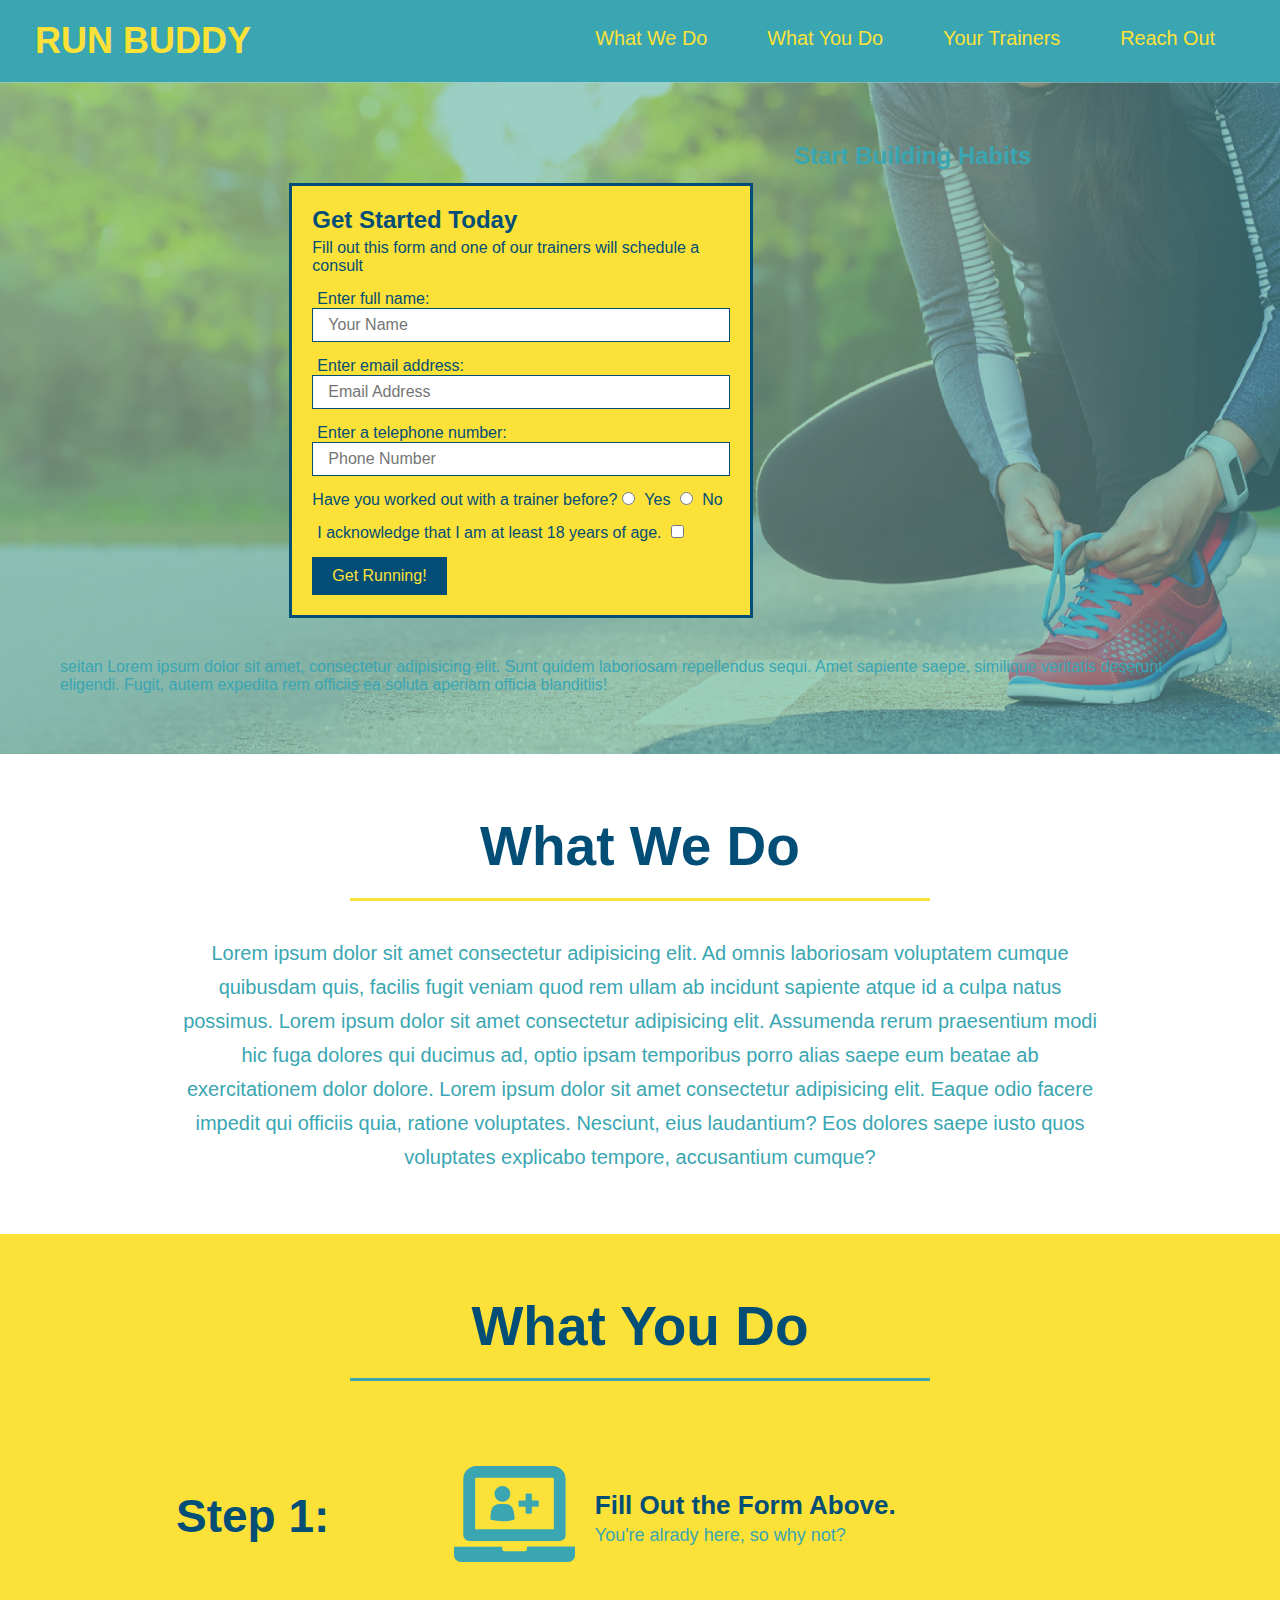
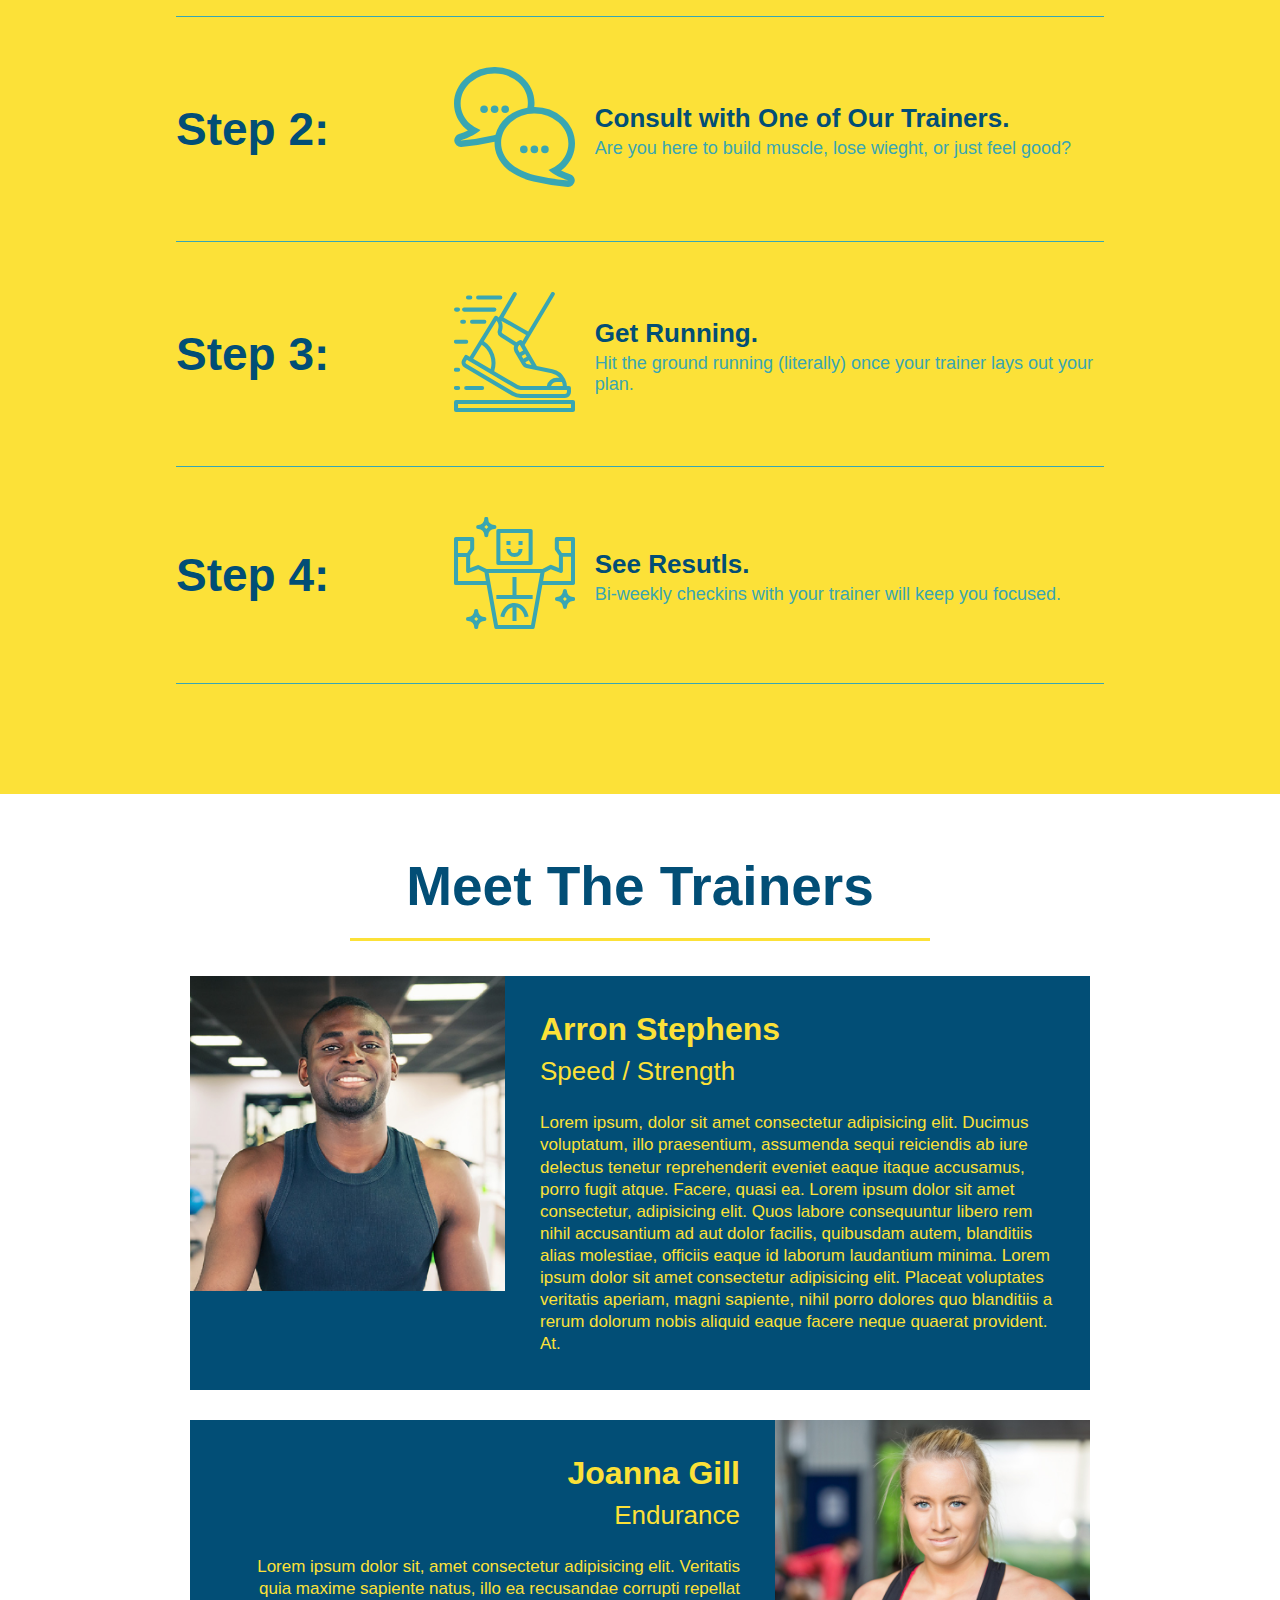
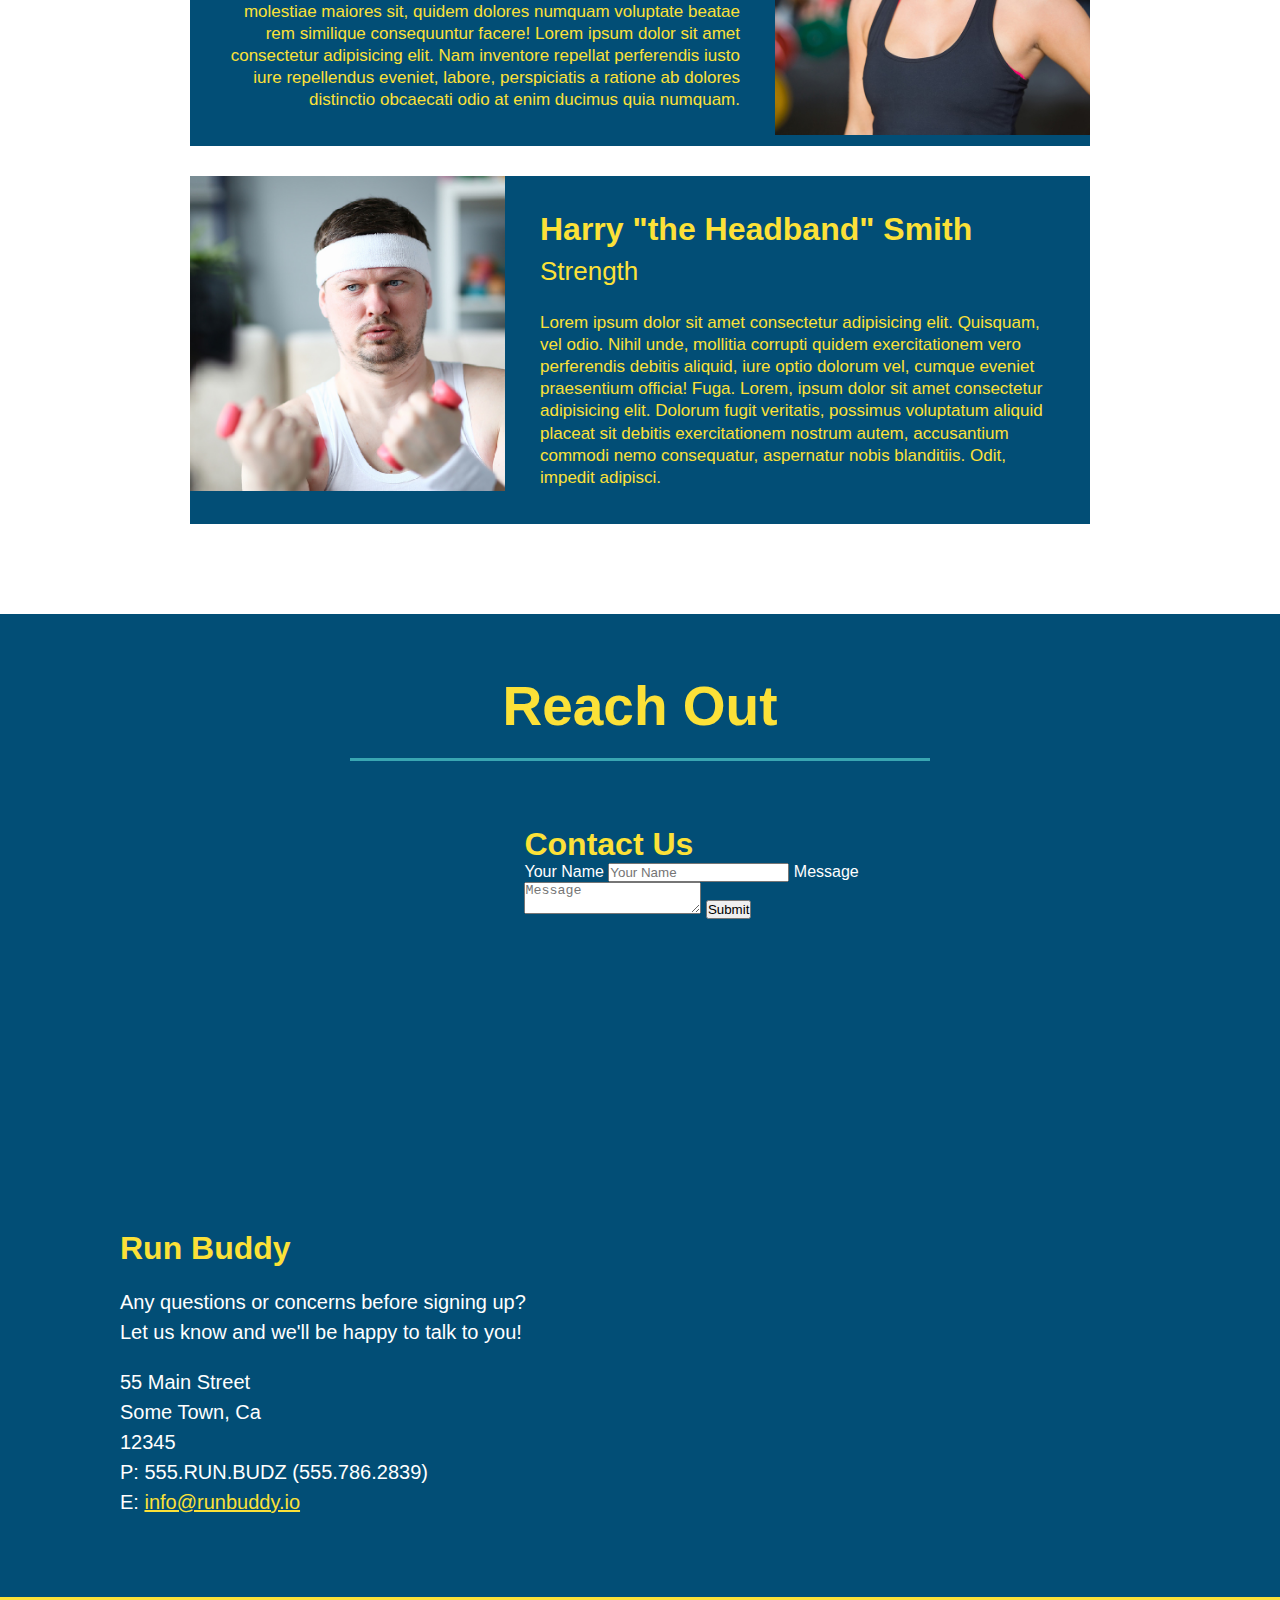
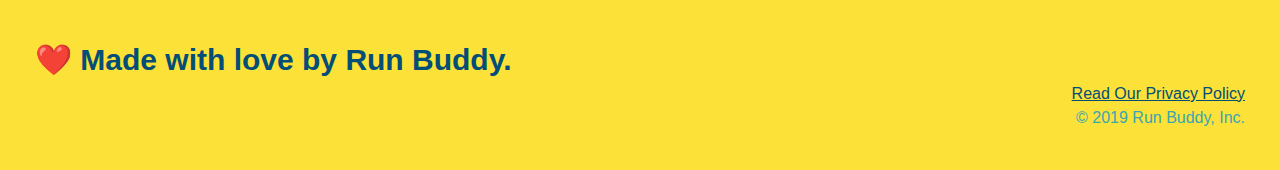
==== index.html @ 4c6a063f "add flexbox to the steps" ====
<!DOCTYPE html>
<html lang = "en" >
    <head>
        <link rel = "stylesheet" href = "./assets/css/runstyle.css" />
        <meta charset = "UTF-8" />
        <title>Run Buddy</title>
    </head>
    <body>
        <!--navigation-->
        <header>
        <h1>
            <a href = "/"   id="/">RUN BUDDY</a>
        </h1>
        <nav>
            <!--Unordered list element-->
            <ul>
                <!--List item element-->
                <li>
                    <!--Anchor element-->
                    <a href = "#what-we-do" id="what-we-do">What We Do</a>
                </li>
                <li>
                    <a href = "#what-you-do"    id="what-you-do">What You Do</a>
                </li>
                <li>
                    <a href = "#your-trainers"  id="your-trainers">Your Trainers</a>
                </li>
                <li>
                    <a href = "#reach-out"  id="reach-out">Reach Out</a>
                </li>
            </ul>
        </nav>
        </header>

        <!--hero/jumbotron-->
        <section class="hero">
            <div class="hero-form">
                <h3>Get Started Today</h3>
                <p>Fill out this form and one of our trainers will schedule a consult</p>
            <!--Add Form Element-->
                <form>
                    <label for = "name">Enter full name:</label>
                    <input type = "text"  placeholder = "Your Name"  name = "name"  id = "name" class="form-input"/>

                    <label for = "email">Enter email address:</label>
                    <input type="email" placeholder="Email Address" name="email" id="email" class="form-input"/>
                    
                    <label for="phone">Enter a telephone number:</label>
                    <input type="tel" placeholder="Phone Number" name="phone" id="phone" class="form-input"/>
                    <p>
                        Have you worked out with a trainer before?
                        <input type="radio" name="trainer-confirm" id="trainer-yes"/>
                        <label for="trainer-yes">Yes</label>

                        <input type="radio" name="trainer-confirm" id="trainer-no"/>
                        <label for="trainer-no">No</label>
                    </p>
                    <p>
                        <label for = "checkbox">I acknowledge that I am at least 18 years of age.
                        </label>
                    <input type = "checkbox" name = "age-confirm" id ="checkbox" />
                </p>
                <button type="submit">
                    Get Running!
                </button>
                </form>
            </div>

                <h2>Start Building Habits</h2>

                <p>
                    seitan Lorem ipsum dolor sit amet, consectetur adipisicing elit. Sunt quidem laboriosam repellendus sequi. Amet sapiente saepe, similique veritatis deserunt eligendi. 
                    Fugit, autem expedita rem officiis ea soluta aperiam officia blanditiis!
                    </p>
            </div>

        </section>

        <!--end hero-->

        <!--"what we do" section-->
        <section id = "what-we-do" class = "intro">
            <!--Wrap every h2 with a class of "section-title" in this div-->
            <div class = "flex-row">
            <h2 class = "section-title primary-border">
                What We Do
            </h2>
        </div>

        <div class = "flex-row">
            <p>
                Lorem ipsum dolor sit amet consectetur adipisicing elit. Ad omnis laboriosam voluptatem cumque quibusdam quis, facilis fugit veniam quod rem ullam ab incidunt sapiente atque id a culpa natus possimus.
                Lorem ipsum dolor sit amet consectetur adipisicing elit. Assumenda rerum praesentium modi hic fuga dolores qui ducimus ad, optio ipsam temporibus porro alias saepe eum beatae ab exercitationem dolor dolore.
                Lorem ipsum dolor sit amet consectetur adipisicing elit. Eaque odio facere impedit qui officiis quia, ratione voluptates. Nesciunt, eius laudantium? Eos dolores saepe iusto quos voluptates explicabo tempore, accusantium cumque?
            </p>
        </div>

        </section>
        
        <!--"what you do" section-->
        <section id="what-you-do"  class="steps">

            <div class = "flex-row">
            <h2 class = "section-title secondary-border">
                What You Do
            </h2>
        </div>
            
            <div class = "step">
                <h3>Step 1:</h3>
                <div class = "step-info">
                    <div class = "step-img">
                                        <!--insert this img element-->
                <img src="./assets/images/step-1.svg" alt=""/>
              </div>

              <div class = "step-text">
                    <h4>Fill Out the Form Above. </h4>
                <p>You're alrady here, so why not?</p>
                </div>
                </div>
            </div>

            <div class = "step">
                <h3>Step 2:</h3>
                <div class = "step-info">
                    <div class = "step-img">
                        <img src="./assets/images/step-2.svg" alt=""/>
                        </div>

                        <div class = "step-text">
                    <h4>Consult with One of Our Trainers.</h4>
                <p>Are you here to build muscle, lose wieght, or just feel good?</p>
                        </div>
                </div>
            </div>

            <div class = "step">
                <h3>Step 3: </h3>
                <div class = "step-info">
                    <div class = "step-img">
                        <img src="./assets/images/step-3.svg" alt=""/>
                    </div>
                    
                    <div class = "step-text">
                    <h4>Get Running.</h4>
                <p>Hit the ground running (literally) once your trainer lays out your plan.</p>
            </div>
            </div>
            </div>

            <div class = "step">
                <h3>Step 4:</h3>
                <div class = "step-info">
                    <div class = "step-img">
                        <img src="./assets/images/step-4.svg" alt=""/>
                    </div>

                    <div class = "step-text">
                    <h4>See Resutls.</h4>
                <p>Bi-weekly checkins with your trainer will keep you focused.</p>
            </div>
            </div>
            </div>
        </section>

        <!--"meet the trainers" section-->
        <section  id = "your-trainers" class = "trainers">

            <div class = "flex-row">
            <h2 class = "section-title primary-border">
                Meet The Trainers
            </h2>
            </div>

            <article class = "trainer">
                <img src = "./assets/images/trainer-1.jpg" alt ="Arron Stephens in his workout clothes, ready to pump iron"/>
                <div class="trainer-bio     text-left">
                    <h3>Arron Stephens</h3>
                    <h4>Speed / Strength</h4>
                    <p>
                        Lorem ipsum, dolor sit amet consectetur adipisicing elit. Ducimus voluptatum, illo praesentium, assumenda sequi reiciendis ab iure delectus tenetur reprehenderit eveniet eaque itaque accusamus, porro fugit atque. Facere, quasi ea. 
                        Lorem ipsum dolor sit amet consectetur, adipisicing elit. Quos labore consequuntur libero rem nihil accusantium ad aut dolor facilis, quibusdam autem, blanditiis alias molestiae, officiis eaque id laborum laudantium minima.
                        Lorem ipsum dolor sit amet consectetur adipisicing elit. Placeat voluptates veritatis aperiam, magni sapiente, nihil porro dolores quo blanditiis a rerum dolorum nobis aliquid eaque facere neque quaerat provident. At.
                    </p>
                </div>
            </article>

            <!--second trainer bio-->
            <article class="trainer">
                <div class = "trainer-bio   text-right">
                    <h3>Joanna Gill</h3>
                    <h4>Endurance</h4>
                    <p>
                        Lorem ipsum dolor sit, amet consectetur adipisicing elit. Veritatis quia maxime sapiente natus, illo ea recusandae corrupti repellat molestiae maiores sit, quidem dolores numquam voluptate beatae rem similique consequuntur facere!
                        Lorem ipsum dolor sit amet consectetur adipisicing elit. Nam inventore repellat perferendis iusto iure repellendus eveniet, labore, perspiciatis a ratione ab dolores distinctio obcaecati odio at enim ducimus quia numquam.
                    </p>
                </div>
                <img src="./assets/images/trainer-2.jpg"    alt="Joanna Gill cooling off after a workout"/>
            </article>

            <!--third trainer bio-->
            <article class="trainer">
                <img src="./assets/images/trainer-3.jpg" alt="Harry Smith wearing a headband and lifting comically small pink weights"/>
                <div class = "trainer-bio  text-left">
                    <h3>Harry "the Headband" Smith</h3>
                    <h4>Strength</h4>
                    <p>
                        Lorem ipsum dolor sit amet consectetur adipisicing elit. Quisquam, vel odio. Nihil unde, mollitia corrupti quidem exercitationem vero perferendis debitis aliquid, iure optio dolorum vel, cumque eveniet praesentium officia! Fuga.
                        Lorem, ipsum dolor sit amet consectetur adipisicing elit. Dolorum fugit veritatis, possimus voluptatum aliquid placeat sit debitis exercitationem nostrum autem, accusantium commodi nemo consequatur, aspernatur nobis blanditiis. Odit, impedit adipisci.
                    </p>
                </div>
            </article>
        </section>

        <!--"reach out" section-->
        <section id = "reach-out"   class="contact">

            <div class = "flex-row">
            <h2 class="section-title  secondary-border">
                Reach Out
            </h2>
            </div>

            <div class="contact-info">
                <iframe
                src= "https://www.google.com/maps/embed?pb=!1m18!1m12!1m3!1d11835.78107687168!2d-88.00205785!3d42.130054900000005!2m3!1f0!2f0!3f0!3m2!1i1024!2i768!4f13.1!3m3!1m2!1s0x880fbb5f78fce54d%3A0x517ec24038c9c4b1!2sXSport%20Fitness!5e0!3m2!1sen!2sus!4v1614830974626!5m2!1sen!2sus" 
                frameborder="0"
                style="border: 0"
                allowfullscreen
                >

            </iframe>


            <div class = "contact-form">
                <h3>Contact Us</h3>
                <form>
                    <label for = "contact-name"> Your Name </label>
                    <input type = "text"    id = "contact-name"     placeholder = "Your Name"/>

                    <label for = "contact-message"> Message </label>
                    <textarea id = "contact-message"    placeholder = "Message"></textarea>

                    <button type = "submit"> Submit </button>
                </form>
            </div>
            
            <div>
                <h3>Run Buddy</h3>
                <p>
                    Any questions or concerns before signing up?
                    <br />
                    Let us know and we'll be happy to talk to you!
                </p>
                <address>
                    55 Main Street <br/>
                    Some Town, Ca <br/>
                    12345<br/>
                    P: 555.RUN.BUDZ (555.786.2839)<br/>
                    E: <a href = "mailto:info@runbuddy.io">info@runbuddy.io</a>
                </address>
            </div>
        </section>

        <!--footer-->
        <footer>
            <div class = "flex-row">
            <h2>❤️ Made with love by Run Buddy.</h2>
            </div>
            
            <div>
                <a href = "./privacy-policy.html" >Read Our Privacy Policy</a><br />
                &copy; 2019 Run Buddy, Inc.
            </div>
        </footer>
    </body>
</html>
---- assets/css/runstyle.css ----
* {
    margin: 0;
    padding: 0;
    box-sizing: border-box;
}
body {
    color: #39a6b2;
    font-family: Helvetica, Arial, sans-serif;
    }
    /* apply styles to <header> */
    header {
        padding: 20px  35px;
        background-color:  #39a6b2;
        display: flex;
        justify-content: space-between;
        flex-wrap: wrap;
    }
    header h1 {
        font-weight: bold;
        font-size:  36px;
        color:  #fce138;
        margin: 0;
    }
    header a {
        color: #fce138
    }
    header a {
        text-decoration: none;
        color: #fce138;
    }
    header nav {
        margin: 7px  0;
    }
    header nav ul {
        display: flex;
        flex-wrap: wrap;
        justify-content: space-between;
        align-items: center;
        list-style: none;
    }
    header nav ul li a {
        margin: 0  30px;
        font-weight: lighter;
        font-size: 1.55vw;
    } 
    footer {
        background: #fce138;
        width: 100%;
        padding: 40px  35px;
    }
    footer h2 {
        display: flex;
        justify-content: space-between;
        flex-wrap: wrap;
        color: #024e76;
        font-size: 30px;
        margin: 0;
    }
    footer div {
        line-height: 1.5;
        text-align: right;
    }
    footer a {
        color: #024e76;
    }
    section {
        padding: 60px;
    }
    /* Hero Style Start */
    .hero {
        background-image: url('../images/hero-bg.jpg');
        background-size: cover;
        background-position: center;
        display: flex;
        justify-content: center;
        flex-wrap: wrap;
    }
    .hero-form {
        border: 3px solid #024e76;
        background-color: #fce138;
        padding: 20px;
        color: #024e76;
        width: 40%;
        margin: 3.5%;
    }
    .hero-form h3 {
        font-size: 24px;
        margin: 0;
    }
    .hero-form p {
        margin: 5px 0 15px 0;
    }
    .form-input {
        border: 1px solid #024e76;
        display: block;
        padding: 7px 15px;
        font-size: 16px;
        color: #024e76;
        width: 100%;
        margin-bottom: 15px;
    }
    .hero-form label {
        margin: 0 5px;
    }
    .hero-form button {
        color: #fce138;
        background-color: #024e76;
        border: none;
        padding: 10px 20px;
        font-size: 16px;
    }
    
    .hero-cta {
        width: 35%;
        text-align: right;
        margin: 3.5%;
        color: #fff;
        font-size: 18px;
        line-height: 1.3;   
    }
    
    .hero-cta h2 {
        font-style: italic;
        font-size: 55px;
        color: #fce138
    }
    /* Hero Style End */
    .intro p {
        line-height: 1.7;
        color: #39a6b2;
        width: 80%;
        font-size: 20px;
        margin: 0 auto;
        text-align: center;
    }
    .steps {
        background: #fce138
    }
    .step {
        margin: 50px auto;
        padding-bottom: 50px;
        width: 80%;
        border-bottom: 1px solid #39a6b2;
        display: flex;
        flex-wrap: wrap;
        align-items: center;
        justify-content: space-between;
    }
    .step h3 {
        color: #024e76;
        font-size: 46px;
        flex: 1 30%;
    }
    .step-info {
        flex: 2 70%;
        display: flex;
        flex-wrap: wrap;
        align-items: center;
    }
    .step-img{
        flex: 1 12%;
        margin-right: 20px;
    }
    .step-img img {
        max-width: 100%;
    }
    .step-text {
        flex: 12;
    }
    .step-text h4 {
        font-size: 26px;
        line-height: 1.5;
        color: #024e76
    }
    .step-text p {
        color: #39a6b2;
        font-size: 18px;
    }
    .section-title {
        font-size: 55px;
        color: #024e76;
        border-bottom: 3px solid;
        padding-bottom: 20px;
        text-align: center;
        margin: 0 auto 35px auto;
        width: 50%;
    }
    .primary-border {
        border-color: #fce138
    }
    .secondary-border {
        border-color: #39a6b2;
    }
    .trainer {
        width: 900px;
        margin: 0 auto 30px auto;
        background: #024e76;
        color: #fce138;
        overflow: auto;
    }
    .trainer img {
        width: 35%;
        float: left;
    }
    .trainer-bio {
        padding: 35px;
        float: left;
        width: 65%;
    }
    .text-left {
        text-align: left;
    }
    .text-right {
        text-align: right;
    }
    .trainer-bio h3 {
        font-size: 32px;
        margin-bottom: 8px;
    }
    .trainer-bio h4 {
        font-weight: lighter;
        font-size: 26px;
        margin-bottom: 25px;
    }
    .trainer-bio p {
        font-size: 17px;
        line-height: 1.3;
    }
    /* REACH OUT STYLES START*/
    .contact {
        background: #024e76;
    }
    .contact h2 {
        color: #fce138;
    }
    .contact-info iframe {
        width: 400px;
        height: 400px;
    }
    .contact-info div {
        width: 410px;
        display: inline-block;
        vertical-align: top;
        text-align: left;
        margin: 30px 0 0 60px;
        color: white;
    }
    .contact-info h3 {
        color: #fce138;
        font-size: 32px;
    }
    .contact-info p,
    .contact-info address {
        margin: 20px 0;
        line-height: 1.5;
        font-size: 20px;
        font-style: normal;
    }
    .contact-info a {
        color: #fce138;
    }

    /*REACH OUT STYLES END */

    .flex-row {
        display: flex;
    }
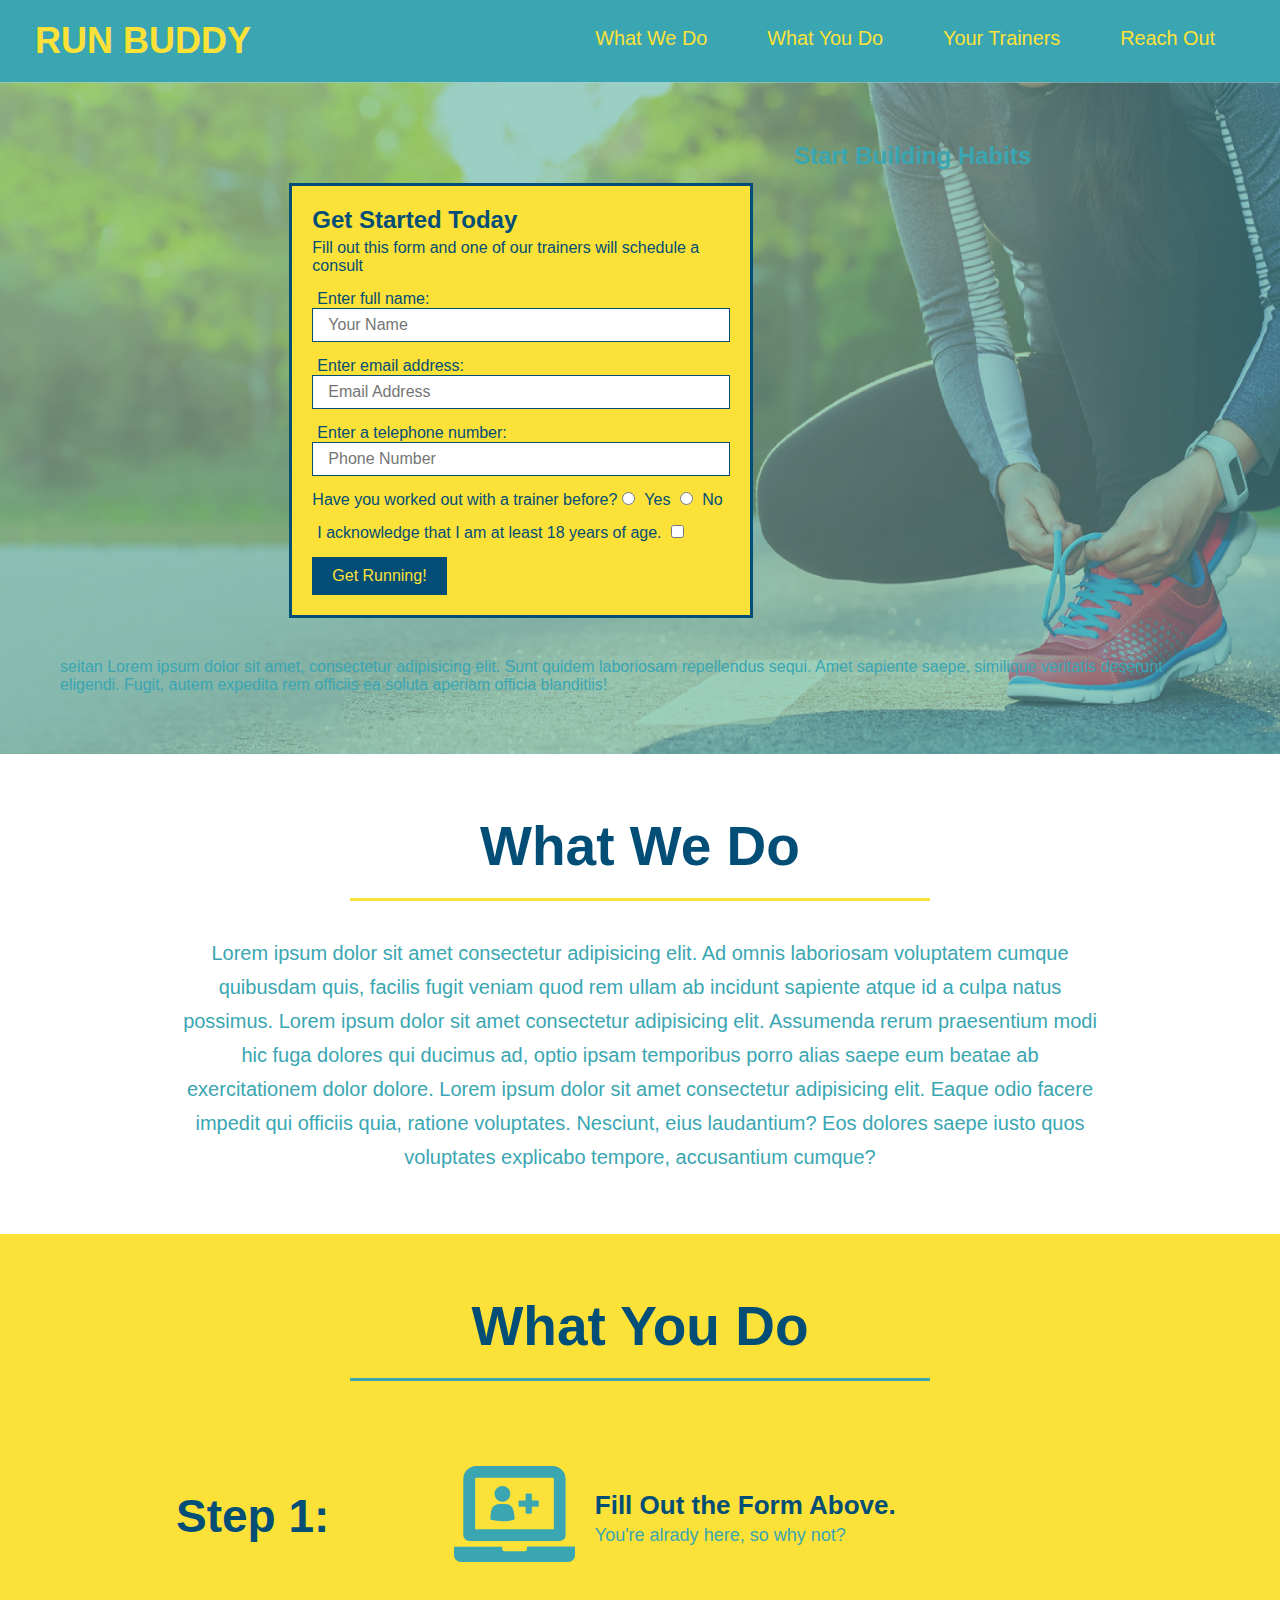
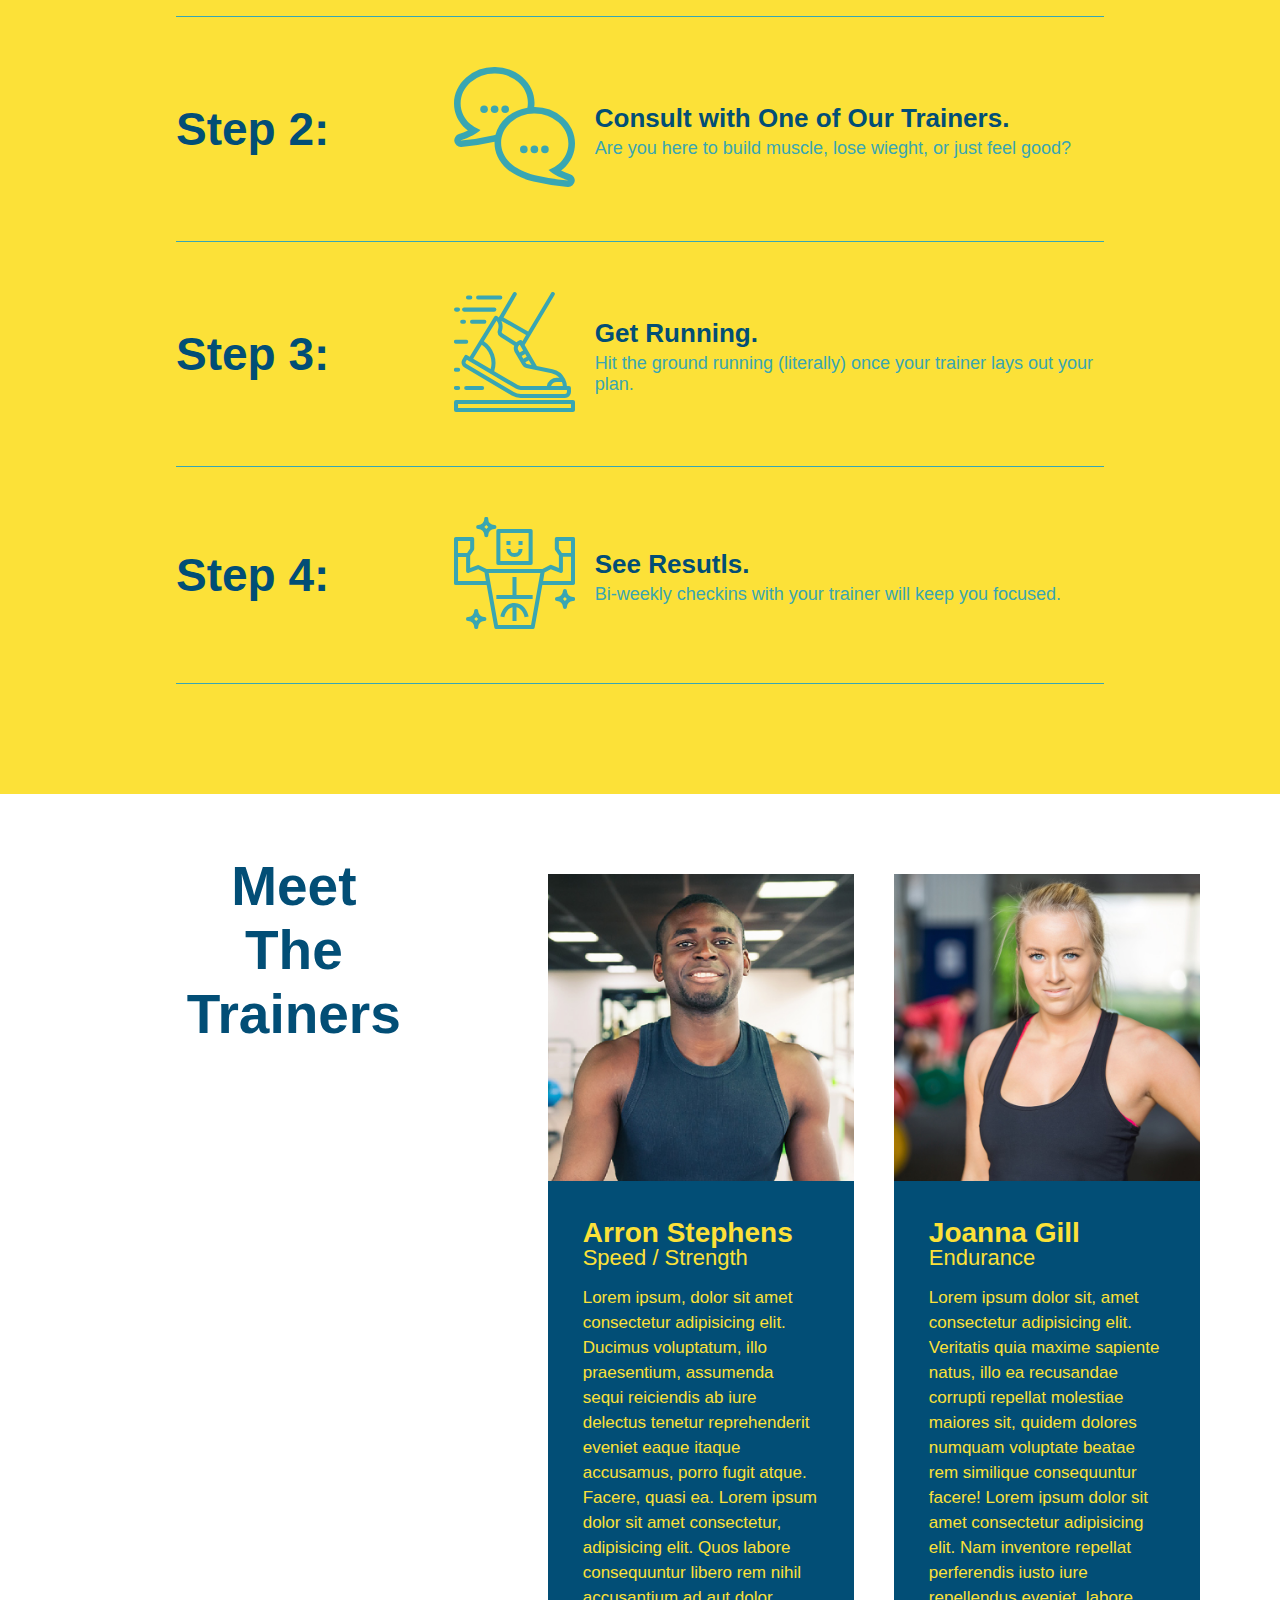
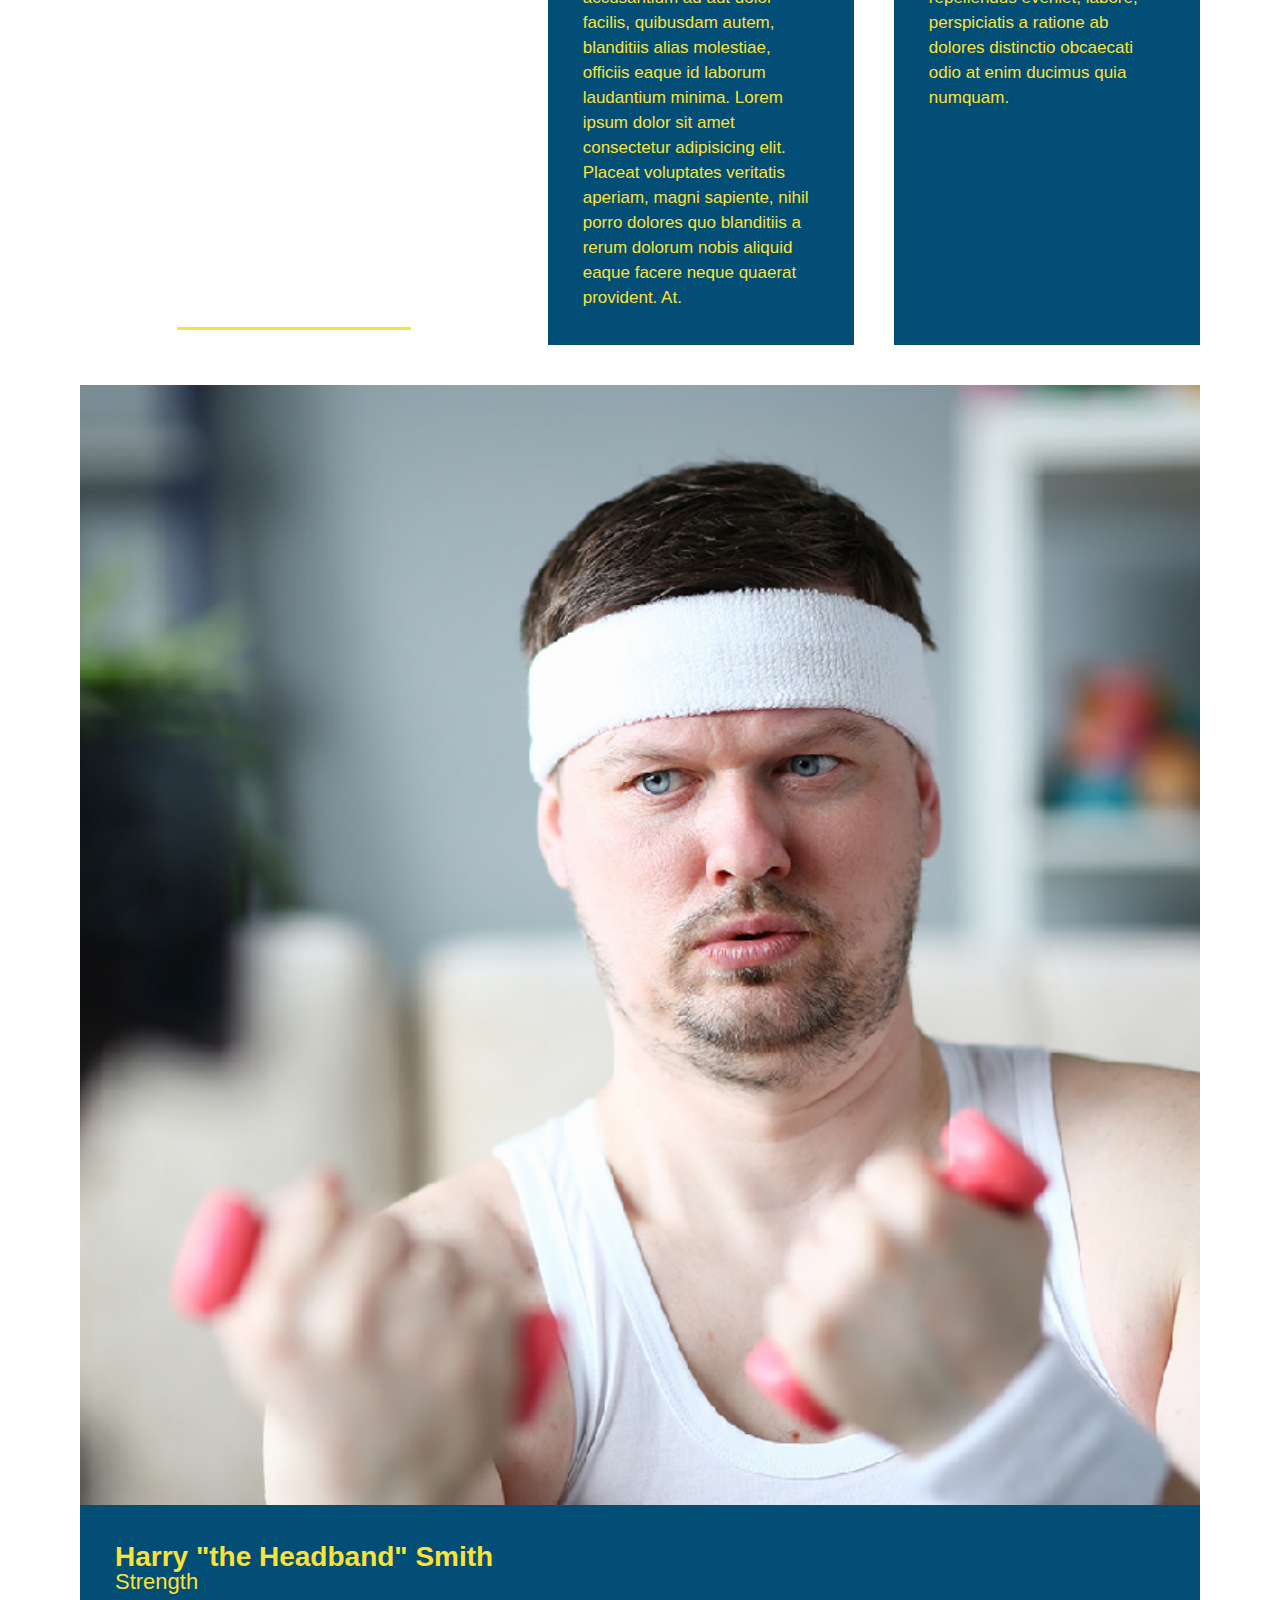
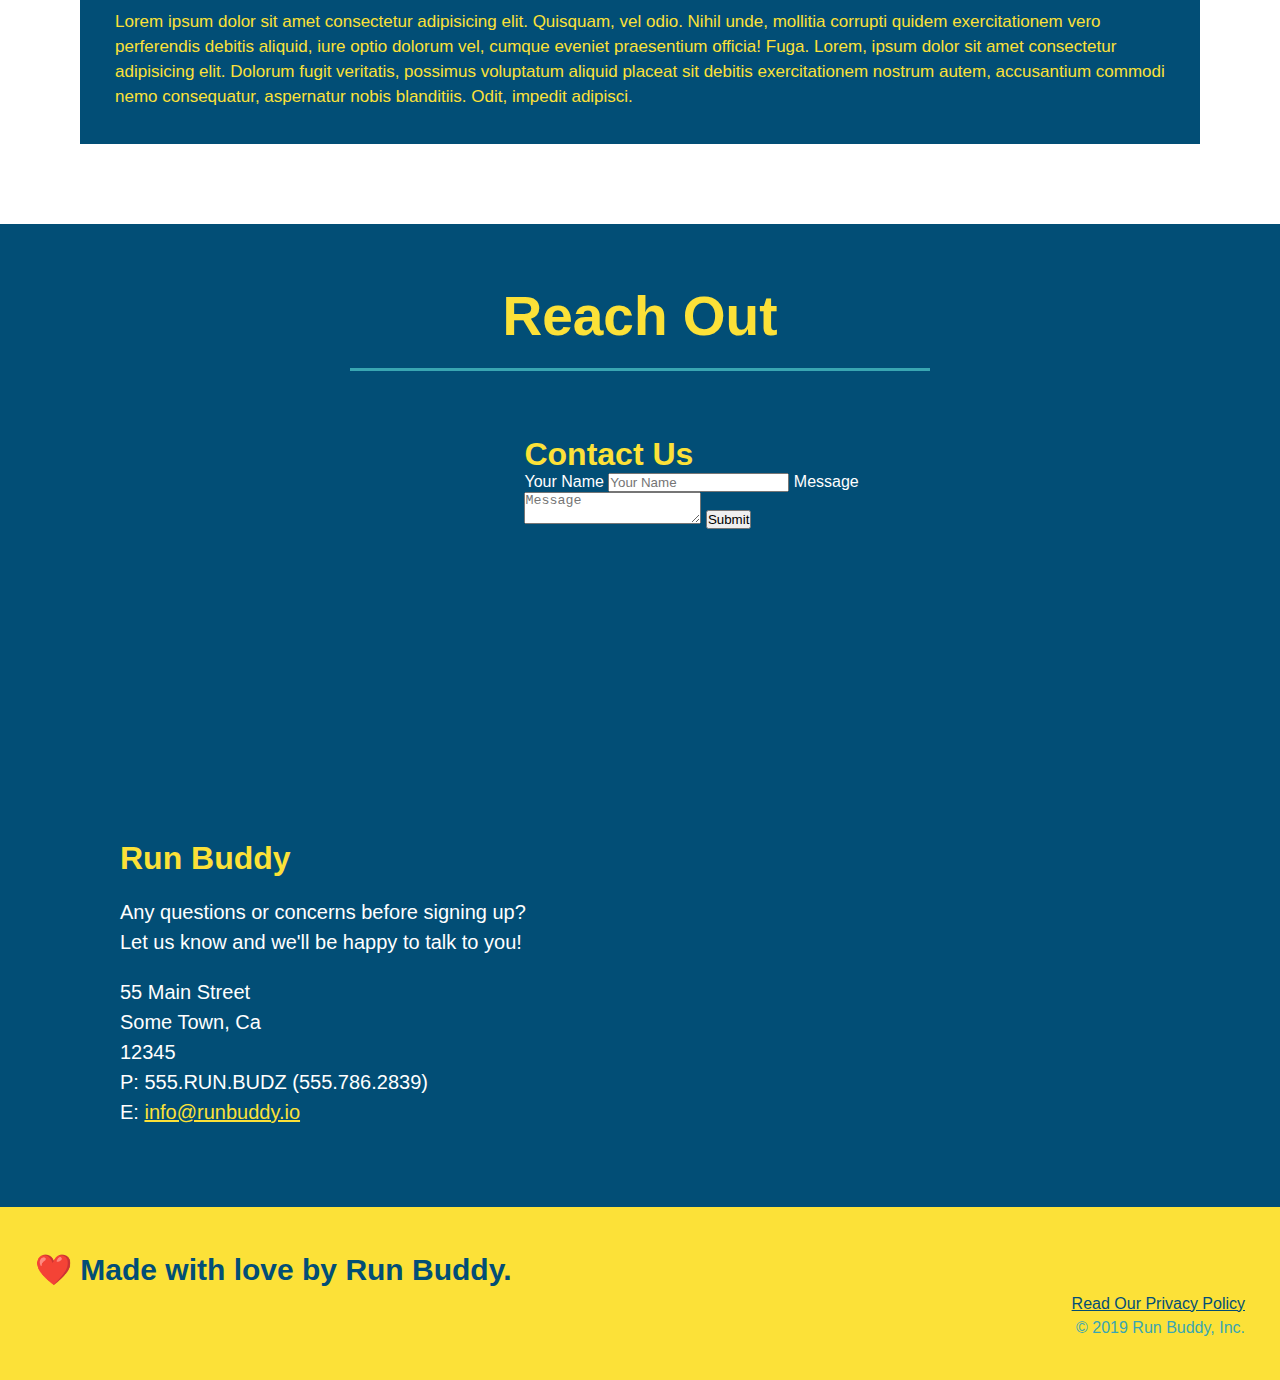
==== commit e4b76305: "added flexbox to trainers" ====
--- a/index.html
+++ b/index.html
@@ -173,11 +173,12 @@
             </h2>
             </div>
 
-            <article class = "trainer">
+            <div class = "trainer">
+            <article>
                 <img src = "./assets/images/trainer-1.jpg" alt ="Arron Stephens in his workout clothes, ready to pump iron"/>
-                <div class="trainer-bio     text-left">
-                    <h3>Arron Stephens</h3>
-                    <h4>Speed / Strength</h4>
+                <div class="trainer-bio">
+                    <h3 class = "trainer-name">Arron Stephens</h3>
+                    <h4 class = "trainer-role">Speed / Strength</h4>
                     <p>
                         Lorem ipsum, dolor sit amet consectetur adipisicing elit. Ducimus voluptatum, illo praesentium, assumenda sequi reiciendis ab iure delectus tenetur reprehenderit eveniet eaque itaque accusamus, porro fugit atque. Facere, quasi ea. 
                         Lorem ipsum dolor sit amet consectetur, adipisicing elit. Quos labore consequuntur libero rem nihil accusantium ad aut dolor facilis, quibusdam autem, blanditiis alias molestiae, officiis eaque id laborum laudantium minima.
@@ -185,32 +186,37 @@
                     </p>
                 </div>
             </article>
-
+        </div>
+
+            <div class = "trainer">
             <!--second trainer bio-->
-            <article class="trainer">
-                <div class = "trainer-bio   text-right">
-                    <h3>Joanna Gill</h3>
-                    <h4>Endurance</h4>
+            <article>
+                <img src="./assets/images/trainer-2.jpg"    alt="Joanna Gill cooling off after a workout"/>
+                <div class = "trainer-bio">
+                    <h3 class = "trainer-name">Joanna Gill</h3>
+                    <h4 class = "trainer-role">Endurance</h4>
                     <p>
                         Lorem ipsum dolor sit, amet consectetur adipisicing elit. Veritatis quia maxime sapiente natus, illo ea recusandae corrupti repellat molestiae maiores sit, quidem dolores numquam voluptate beatae rem similique consequuntur facere!
                         Lorem ipsum dolor sit amet consectetur adipisicing elit. Nam inventore repellat perferendis iusto iure repellendus eveniet, labore, perspiciatis a ratione ab dolores distinctio obcaecati odio at enim ducimus quia numquam.
                     </p>
                 </div>
-                <img src="./assets/images/trainer-2.jpg"    alt="Joanna Gill cooling off after a workout"/>
             </article>
+        </div>
 
             <!--third trainer bio-->
-            <article class="trainer">
+            <div class = "trainer">
+            <article>
                 <img src="./assets/images/trainer-3.jpg" alt="Harry Smith wearing a headband and lifting comically small pink weights"/>
-                <div class = "trainer-bio  text-left">
-                    <h3>Harry "the Headband" Smith</h3>
-                    <h4>Strength</h4>
+                <div class = "trainer-bio">
+                    <h3 class = "trainer-name">Harry "the Headband" Smith</h3>
+                    <h4 class = "trainer-role">Strength</h4>
                     <p>
                         Lorem ipsum dolor sit amet consectetur adipisicing elit. Quisquam, vel odio. Nihil unde, mollitia corrupti quidem exercitationem vero perferendis debitis aliquid, iure optio dolorum vel, cumque eveniet praesentium officia! Fuga.
                         Lorem, ipsum dolor sit amet consectetur adipisicing elit. Dolorum fugit veritatis, possimus voluptatum aliquid placeat sit debitis exercitationem nostrum autem, accusantium commodi nemo consequatur, aspernatur nobis blanditiis. Odit, impedit adipisci.
                     </p>
                 </div>
             </article>
+            </div>
         </section>
 
         <!--"reach out" section-->
--- a/assets/css/runstyle.css
+++ b/assets/css/runstyle.css
@@ -192,20 +192,24 @@
         border-color: #39a6b2;
     }
     .trainer {
-        width: 900px;
-        margin: 0 auto 30px auto;
+        margin: 20px;
         background: #024e76;
         color: #fce138;
-        overflow: auto;
+        flex: 1;
+    }
+    .trainers {
+        width: 100%;
+        margin: 0 auto;
+        display: flex;
+        flex-wrap: wrap;
+        justify-content:  space-around;
     }
     .trainer img {
-        width: 35%;
-        float: left;
+        width: 100%;
     }
     .trainer-bio {
         padding: 35px;
-        float: left;
-        width: 65%;
+        line-height: 25px;
     }
     .text-left {
         text-align: left;
@@ -214,17 +218,15 @@
         text-align: right;
     }
     .trainer-bio h3 {
-        font-size: 32px;
-        margin-bottom: 8px;
+        font-size: 28px;
     }
     .trainer-bio h4 {
         font-weight: lighter;
-        font-size: 26px;
-        margin-bottom: 25px;
+        font-size: 22px;
+        margin-bottom: 15px;
     }
     .trainer-bio p {
         font-size: 17px;
-        line-height: 1.3;
     }
     /* REACH OUT STYLES START*/
     .contact {
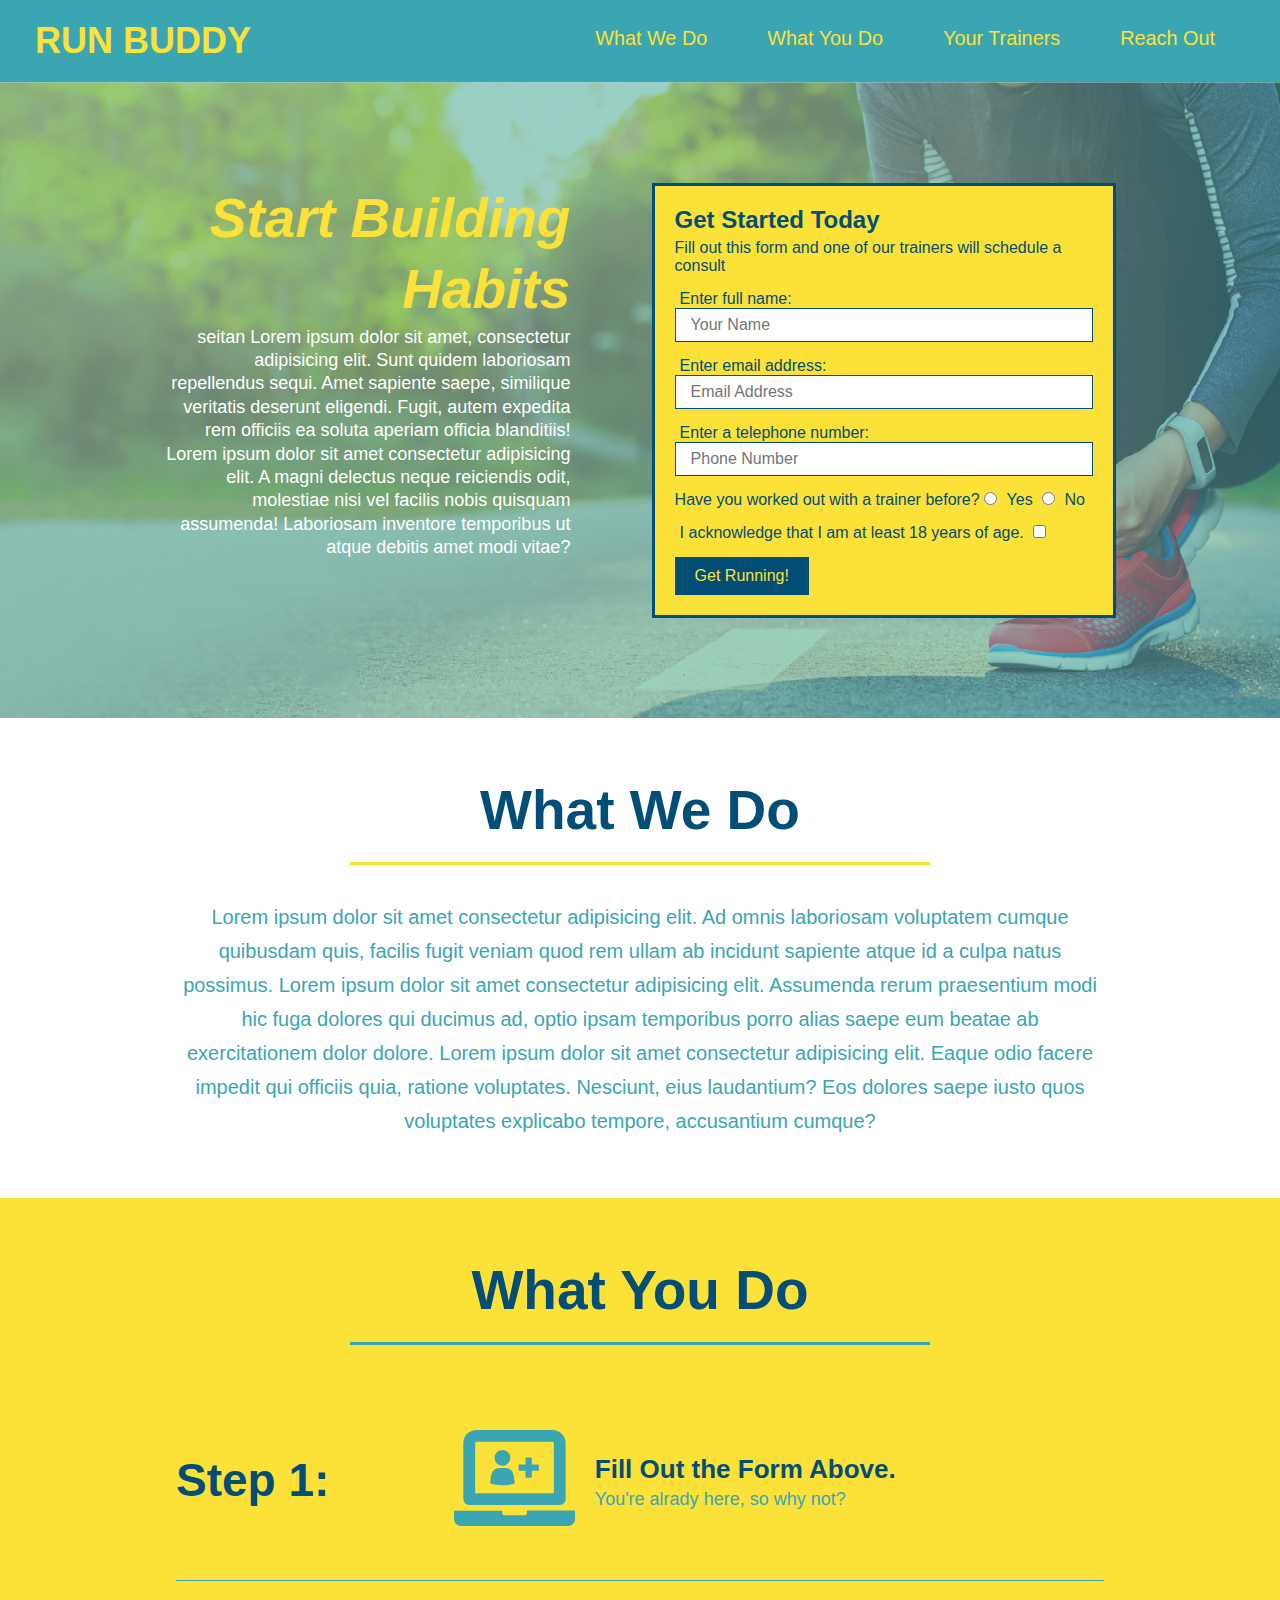
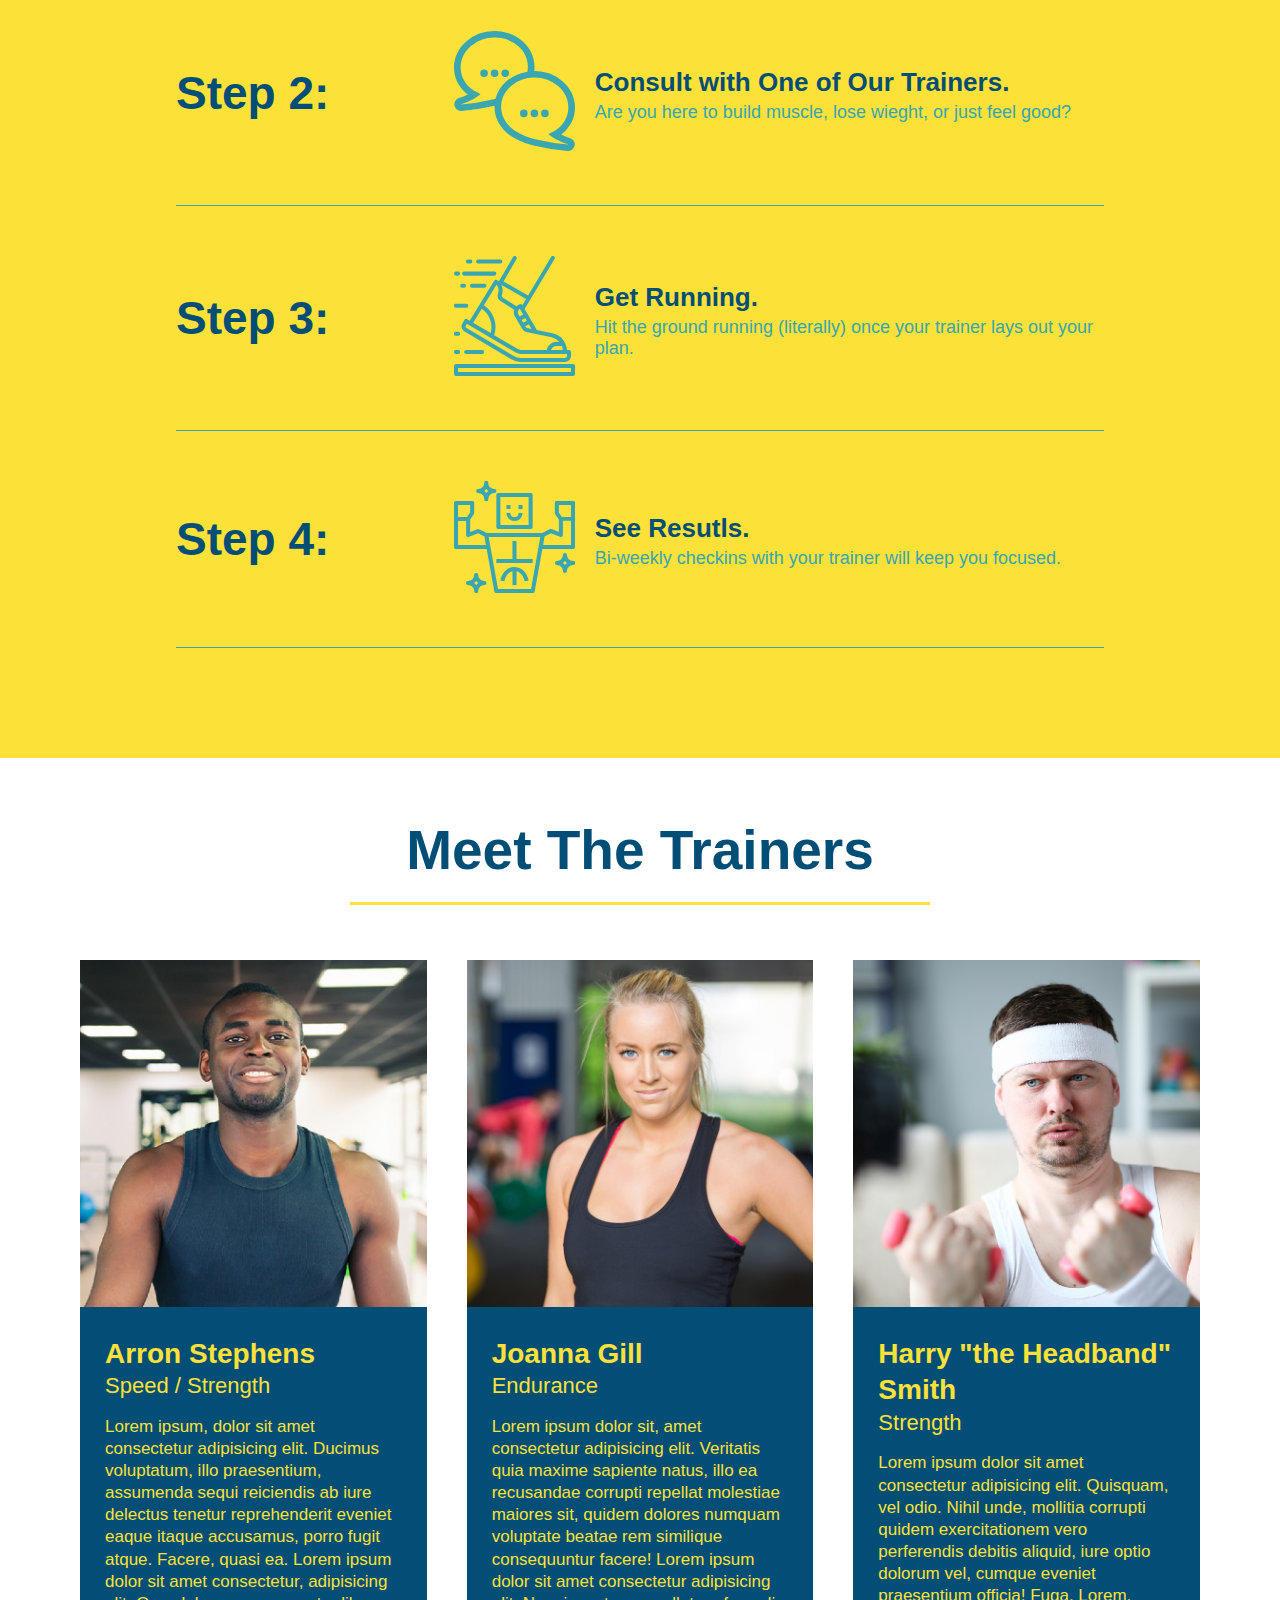
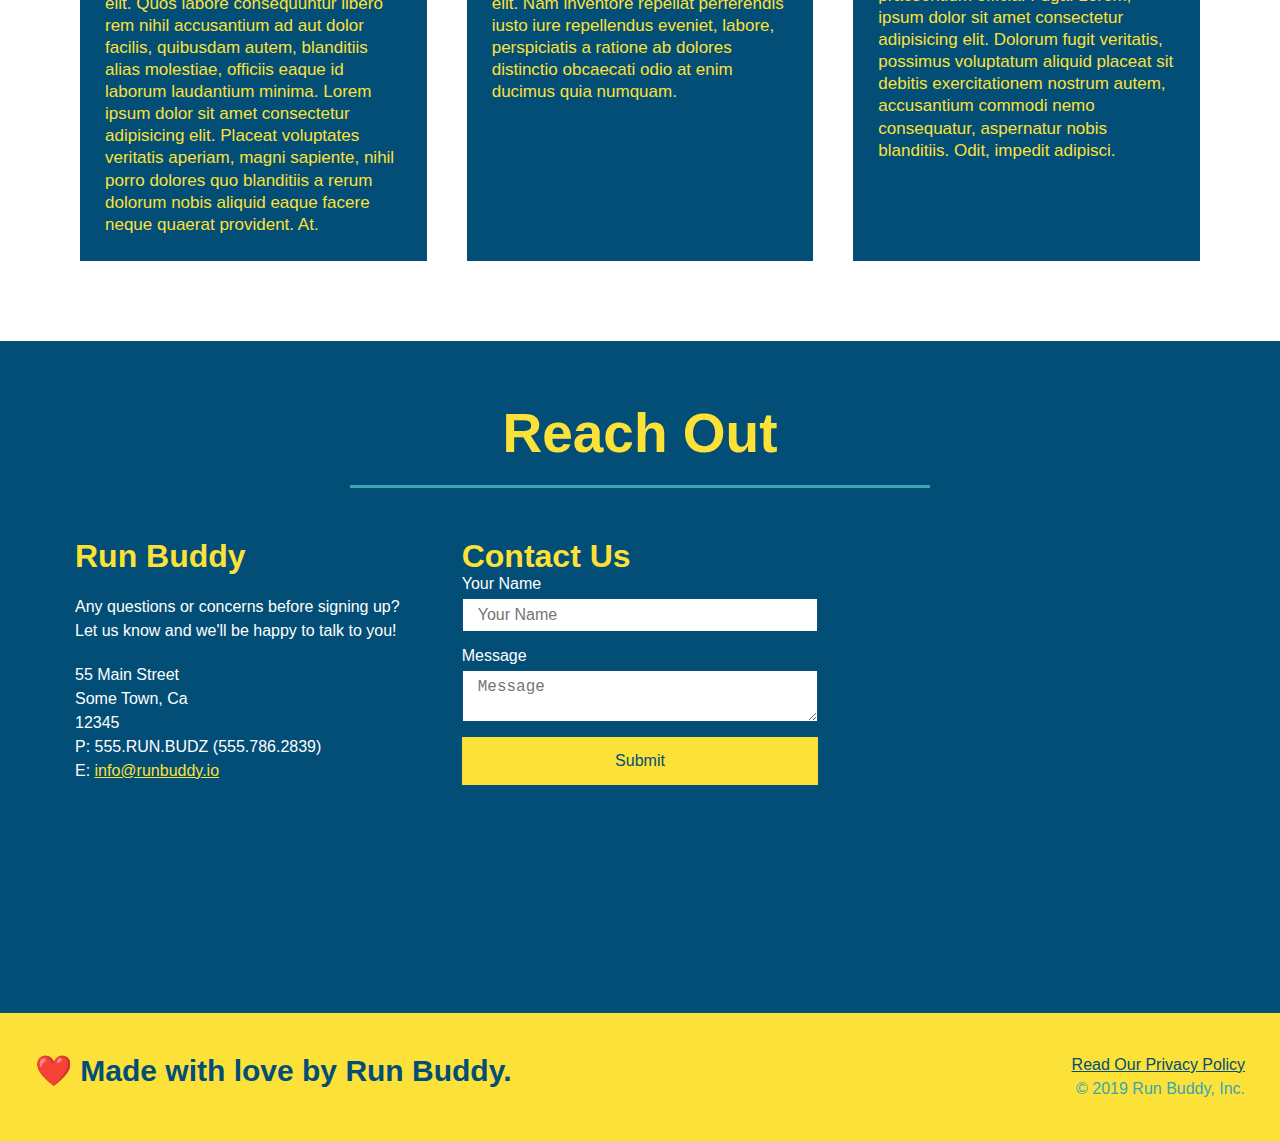
==== commit aed45498: "added flexbox to contact us" ====
--- a/index.html
+++ b/index.html
@@ -9,7 +9,7 @@
         <!--navigation-->
         <header>
         <h1>
-            <a href = "/"   id="/">RUN BUDDY</a>
+            <a href = "/">RUN BUDDY</a>
         </h1>
         <nav>
             <!--Unordered list element-->
@@ -17,16 +17,16 @@
                 <!--List item element-->
                 <li>
                     <!--Anchor element-->
-                    <a href = "#what-we-do" id="what-we-do">What We Do</a>
-                </li>
-                <li>
-                    <a href = "#what-you-do"    id="what-you-do">What You Do</a>
-                </li>
-                <li>
-                    <a href = "#your-trainers"  id="your-trainers">Your Trainers</a>
-                </li>
-                <li>
-                    <a href = "#reach-out"  id="reach-out">Reach Out</a>
+                    <a href = "#what-we-do">What We Do</a>
+                </li>
+                <li>
+                    <a href = "#what-you-do">What You Do</a>
+                </li>
+                <li>
+                    <a href = "#your-trainers">Your Trainers</a>
+                </li>
+                <li>
+                    <a href = "#reach-out">Reach Out</a>
                 </li>
             </ul>
         </nav>
@@ -34,10 +34,18 @@
 
         <!--hero/jumbotron-->
         <section class="hero">
-            <div class="hero-form">
+            <div class="hero-cta">
+                <h2>Start Building Habits</h2>
+                <p>
+                    seitan Lorem ipsum dolor sit amet, consectetur adipisicing elit. Sunt quidem laboriosam repellendus sequi. Amet sapiente saepe, similique veritatis deserunt eligendi. 
+                    Fugit, autem expedita rem officiis ea soluta aperiam officia blanditiis!
+                    Lorem ipsum dolor sit amet consectetur adipisicing elit. A magni delectus neque reiciendis odit, molestiae nisi vel facilis nobis quisquam assumenda! Laboriosam inventore temporibus ut atque debitis amet modi vitae?
+                 </p>
+            </div>
+
+            <div class = "hero-form">
                 <h3>Get Started Today</h3>
                 <p>Fill out this form and one of our trainers will schedule a consult</p>
-            <!--Add Form Element-->
                 <form>
                     <label for = "name">Enter full name:</label>
                     <input type = "text"  placeholder = "Your Name"  name = "name"  id = "name" class="form-input"/>
@@ -65,17 +73,7 @@
                 </button>
                 </form>
             </div>
-
-                <h2>Start Building Habits</h2>
-
-                <p>
-                    seitan Lorem ipsum dolor sit amet, consectetur adipisicing elit. Sunt quidem laboriosam repellendus sequi. Amet sapiente saepe, similique veritatis deserunt eligendi. 
-                    Fugit, autem expedita rem officiis ea soluta aperiam officia blanditiis!
-                    </p>
-            </div>
-
-        </section>
-
+        </section>
         <!--end hero-->
 
         <!--"what we do" section-->
@@ -94,12 +92,10 @@
                 Lorem ipsum dolor sit amet consectetur adipisicing elit. Eaque odio facere impedit qui officiis quia, ratione voluptates. Nesciunt, eius laudantium? Eos dolores saepe iusto quos voluptates explicabo tempore, accusantium cumque?
             </p>
         </div>
-
         </section>
         
         <!--"what you do" section-->
         <section id="what-you-do"  class="steps">
-
             <div class = "flex-row">
             <h2 class = "section-title secondary-border">
                 What You Do
@@ -165,7 +161,7 @@
         </section>
 
         <!--"meet the trainers" section-->
-        <section  id = "your-trainers" class = "trainers">
+        <section  id = "your-trainers">
 
             <div class = "flex-row">
             <h2 class = "section-title primary-border">
@@ -173,8 +169,8 @@
             </h2>
             </div>
 
-            <div class = "trainer">
-            <article>
+            <div class = "trainers">
+            <article class = "trainer">
                 <img src = "./assets/images/trainer-1.jpg" alt ="Arron Stephens in his workout clothes, ready to pump iron"/>
                 <div class="trainer-bio">
                     <h3 class = "trainer-name">Arron Stephens</h3>
@@ -186,11 +182,8 @@
                     </p>
                 </div>
             </article>
-        </div>
-
-            <div class = "trainer">
-            <!--second trainer bio-->
-            <article>
+
+            <article class = "trainer">
                 <img src="./assets/images/trainer-2.jpg"    alt="Joanna Gill cooling off after a workout"/>
                 <div class = "trainer-bio">
                     <h3 class = "trainer-name">Joanna Gill</h3>
@@ -201,11 +194,8 @@
                     </p>
                 </div>
             </article>
-        </div>
-
-            <!--third trainer bio-->
-            <div class = "trainer">
-            <article>
+
+            <article class = "trainer">
                 <img src="./assets/images/trainer-3.jpg" alt="Harry Smith wearing a headband and lifting comically small pink weights"/>
                 <div class = "trainer-bio">
                     <h3 class = "trainer-name">Harry "the Headband" Smith</h3>
@@ -228,37 +218,15 @@
             </h2>
             </div>
 
-            <div class="contact-info">
-                <iframe
-                src= "https://www.google.com/maps/embed?pb=!1m18!1m12!1m3!1d11835.78107687168!2d-88.00205785!3d42.130054900000005!2m3!1f0!2f0!3f0!3m2!1i1024!2i768!4f13.1!3m3!1m2!1s0x880fbb5f78fce54d%3A0x517ec24038c9c4b1!2sXSport%20Fitness!5e0!3m2!1sen!2sus!4v1614830974626!5m2!1sen!2sus" 
-                frameborder="0"
-                style="border: 0"
-                allowfullscreen
-                >
-
-            </iframe>
-
-
-            <div class = "contact-form">
-                <h3>Contact Us</h3>
-                <form>
-                    <label for = "contact-name"> Your Name </label>
-                    <input type = "text"    id = "contact-name"     placeholder = "Your Name"/>
-
-                    <label for = "contact-message"> Message </label>
-                    <textarea id = "contact-message"    placeholder = "Message"></textarea>
-
-                    <button type = "submit"> Submit </button>
-                </form>
-            </div>
-            
-            <div>
+            <div class = "contact-info">
+                <div>
                 <h3>Run Buddy</h3>
                 <p>
                     Any questions or concerns before signing up?
                     <br />
                     Let us know and we'll be happy to talk to you!
                 </p>
+
                 <address>
                     55 Main Street <br/>
                     Some Town, Ca <br/>
@@ -266,15 +234,34 @@
                     P: 555.RUN.BUDZ (555.786.2839)<br/>
                     E: <a href = "mailto:info@runbuddy.io">info@runbuddy.io</a>
                 </address>
-            </div>
-        </section>
+
+            </div>
+
+            <div class = "contact-form">
+                <h3>Contact Us</h3>
+                <form>
+                    <label for = "contact-name"> Your Name </label>
+                    <input type = "text"    id = "contact-name"     placeholder = "Your Name"/>
+
+                    <label for = "contact-message"> Message </label>
+                    <textarea id = "contact-message"    placeholder = "Message"></textarea>
+
+                    <button type = "submit"> Submit </button>
+                </form>
+            </div>
+            
+                <iframe
+                src= "https://www.google.com/maps/embed?pb=!1m18!1m12!1m3!1d11835.78107687168!2d-88.00205785!3d42.130054900000005!2m3!1f0!2f0!3f0!3m2!1i1024!2i768!4f13.1!3m3!1m2!1s0x880fbb5f78fce54d%3A0x517ec24038c9c4b1!2sXSport%20Fitness!5e0!3m2!1sen!2sus!4v1614830974626!5m2!1sen!2sus" 
+                frameborder="0"
+                style="border: 0"
+                allowfullscreen>
+            </iframe>
+        </div>
+</section>
 
         <!--footer-->
         <footer>
-            <div class = "flex-row">
-            <h2>❤️ Made with love by Run Buddy.</h2>
-            </div>
-            
+            <h2>❤️ Made with love by Run Buddy.</h2>            
             <div>
                 <a href = "./privacy-policy.html" >Read Our Privacy Policy</a><br />
                 &copy; 2019 Run Buddy, Inc.
--- a/assets/css/runstyle.css
+++ b/assets/css/runstyle.css
@@ -21,9 +21,7 @@
         color:  #fce138;
         margin: 0;
     }
-    header a {
-        color: #fce138
-    }
+
     header a {
         text-decoration: none;
         color: #fce138;
@@ -47,11 +45,11 @@
         background: #fce138;
         width: 100%;
         padding: 40px  35px;
+        display: flex;
+        justify-content: space-between;
+        flex-wrap: wrap;
     }
     footer h2 {
-        display: flex;
-        justify-content: space-between;
-        flex-wrap: wrap;
         color: #024e76;
         font-size: 30px;
         margin: 0;
@@ -75,41 +73,6 @@
         justify-content: center;
         flex-wrap: wrap;
     }
-    .hero-form {
-        border: 3px solid #024e76;
-        background-color: #fce138;
-        padding: 20px;
-        color: #024e76;
-        width: 40%;
-        margin: 3.5%;
-    }
-    .hero-form h3 {
-        font-size: 24px;
-        margin: 0;
-    }
-    .hero-form p {
-        margin: 5px 0 15px 0;
-    }
-    .form-input {
-        border: 1px solid #024e76;
-        display: block;
-        padding: 7px 15px;
-        font-size: 16px;
-        color: #024e76;
-        width: 100%;
-        margin-bottom: 15px;
-    }
-    .hero-form label {
-        margin: 0 5px;
-    }
-    .hero-form button {
-        color: #fce138;
-        background-color: #024e76;
-        border: none;
-        padding: 10px 20px;
-        font-size: 16px;
-    }
-    
     .hero-cta {
         width: 35%;
         text-align: right;
@@ -124,7 +87,56 @@
         font-size: 55px;
         color: #fce138
     }
+    .hero-form {
+        border: 3px solid #024e76;
+        background-color: #fce138;
+        padding: 20px;
+        color: #024e76;
+        width: 40%;
+        margin: 3.5%;
+    }
+    .hero-form h3 {
+        font-size: 24px;
+        margin: 0;
+    }
+    .hero-form p {
+        margin: 5px 0 15px 0;
+    }
+    .form-input {
+        border: 1px solid #024e76;
+        display: block;
+        padding: 7px 15px;
+        font-size: 16px;
+        color: #024e76;
+        width: 100%;
+        margin-bottom: 15px;
+    }
+    .hero-form label {
+        margin: 0 5px;
+    }
+    .hero-form button {
+        color: #fce138;
+        background-color: #024e76;
+        border: none;
+        padding: 10px 20px;
+        font-size: 16px;
+    }
     /* Hero Style End */
+    .section-title {
+        font-size: 55px;
+        color: #024e76;
+        border-bottom: 3px solid;
+        padding-bottom: 20px;
+        text-align: center;
+        margin: 0 auto 35px auto;
+        width: 50%;
+    }
+    .primary-border {
+        border-color: #fce138
+    }
+    .secondary-border {
+        border-color: #39a6b2;
+    }
     .intro p {
         line-height: 1.7;
         color: #39a6b2;
@@ -176,20 +188,12 @@
         color: #39a6b2;
         font-size: 18px;
     }
-    .section-title {
-        font-size: 55px;
-        color: #024e76;
-        border-bottom: 3px solid;
-        padding-bottom: 20px;
-        text-align: center;
-        margin: 0 auto 35px auto;
-        width: 50%;
-    }
-    .primary-border {
-        border-color: #fce138
-    }
-    .secondary-border {
-        border-color: #39a6b2;
+    .trainers {
+        width: 100%;
+        margin: 0 auto;
+        display: flex;
+        flex-wrap: wrap;
+        justify-content:  space-around;
     }
     .trainer {
         margin: 20px;
@@ -197,25 +201,12 @@
         color: #fce138;
         flex: 1;
     }
-    .trainers {
-        width: 100%;
-        margin: 0 auto;
-        display: flex;
-        flex-wrap: wrap;
-        justify-content:  space-around;
-    }
     .trainer img {
         width: 100%;
     }
     .trainer-bio {
-        padding: 35px;
-        line-height: 25px;
-    }
-    .text-left {
-        text-align: left;
-    }
-    .text-right {
-        text-align: right;
+        padding: 25px;
+        line-height: 1.3;
     }
     .trainer-bio h3 {
         font-size: 28px;
@@ -235,28 +226,49 @@
     .contact h2 {
         color: #fce138;
     }
+    .contact-info {
+        display: flex;
+        justify-content: space-between;
+        flex-wrap: wrap;
+    }
+    .contact-info > * {
+        flex: 1;
+        margin: 15px;
+    }
     .contact-info iframe {
-        width: 400px;
         height: 400px;
     }
     .contact-info div {
-        width: 410px;
-        display: inline-block;
-        vertical-align: top;
-        text-align: left;
-        margin: 30px 0 0 60px;
         color: white;
     }
     .contact-info h3 {
         color: #fce138;
         font-size: 32px;
     }
-    .contact-info p,
-    .contact-info address {
+    .contact-info p, .contact-info address {
         margin: 20px 0;
         line-height: 1.5;
-        font-size: 20px;
+        font-size: 16px;
         font-style: normal;
+    }
+    .contact-form input, .contact-form textarea {
+        border: 1px solid #024e76;
+        display: block;
+        padding: 7px  15px;
+        font-size: 16px;
+        color: #024e76;
+        width: 100%;
+        margin-bottom: 15px;
+        margin-top: 5px;
+    }
+    .contact-form button {
+        width: 100%;
+        border: none;
+        background: #fce138;
+        color: #024e76;
+        text-align: center;
+        padding: 15px 0;
+        font-size: 16px
     }
     .contact-info a {
         color: #fce138;
@@ -264,6 +276,12 @@
 
     /*REACH OUT STYLES END */
 
+    .text-left {
+        text-align: left;
+    }
+    .text-right {
+        text-align: right;
+    }
     .flex-row {
         display: flex;
     }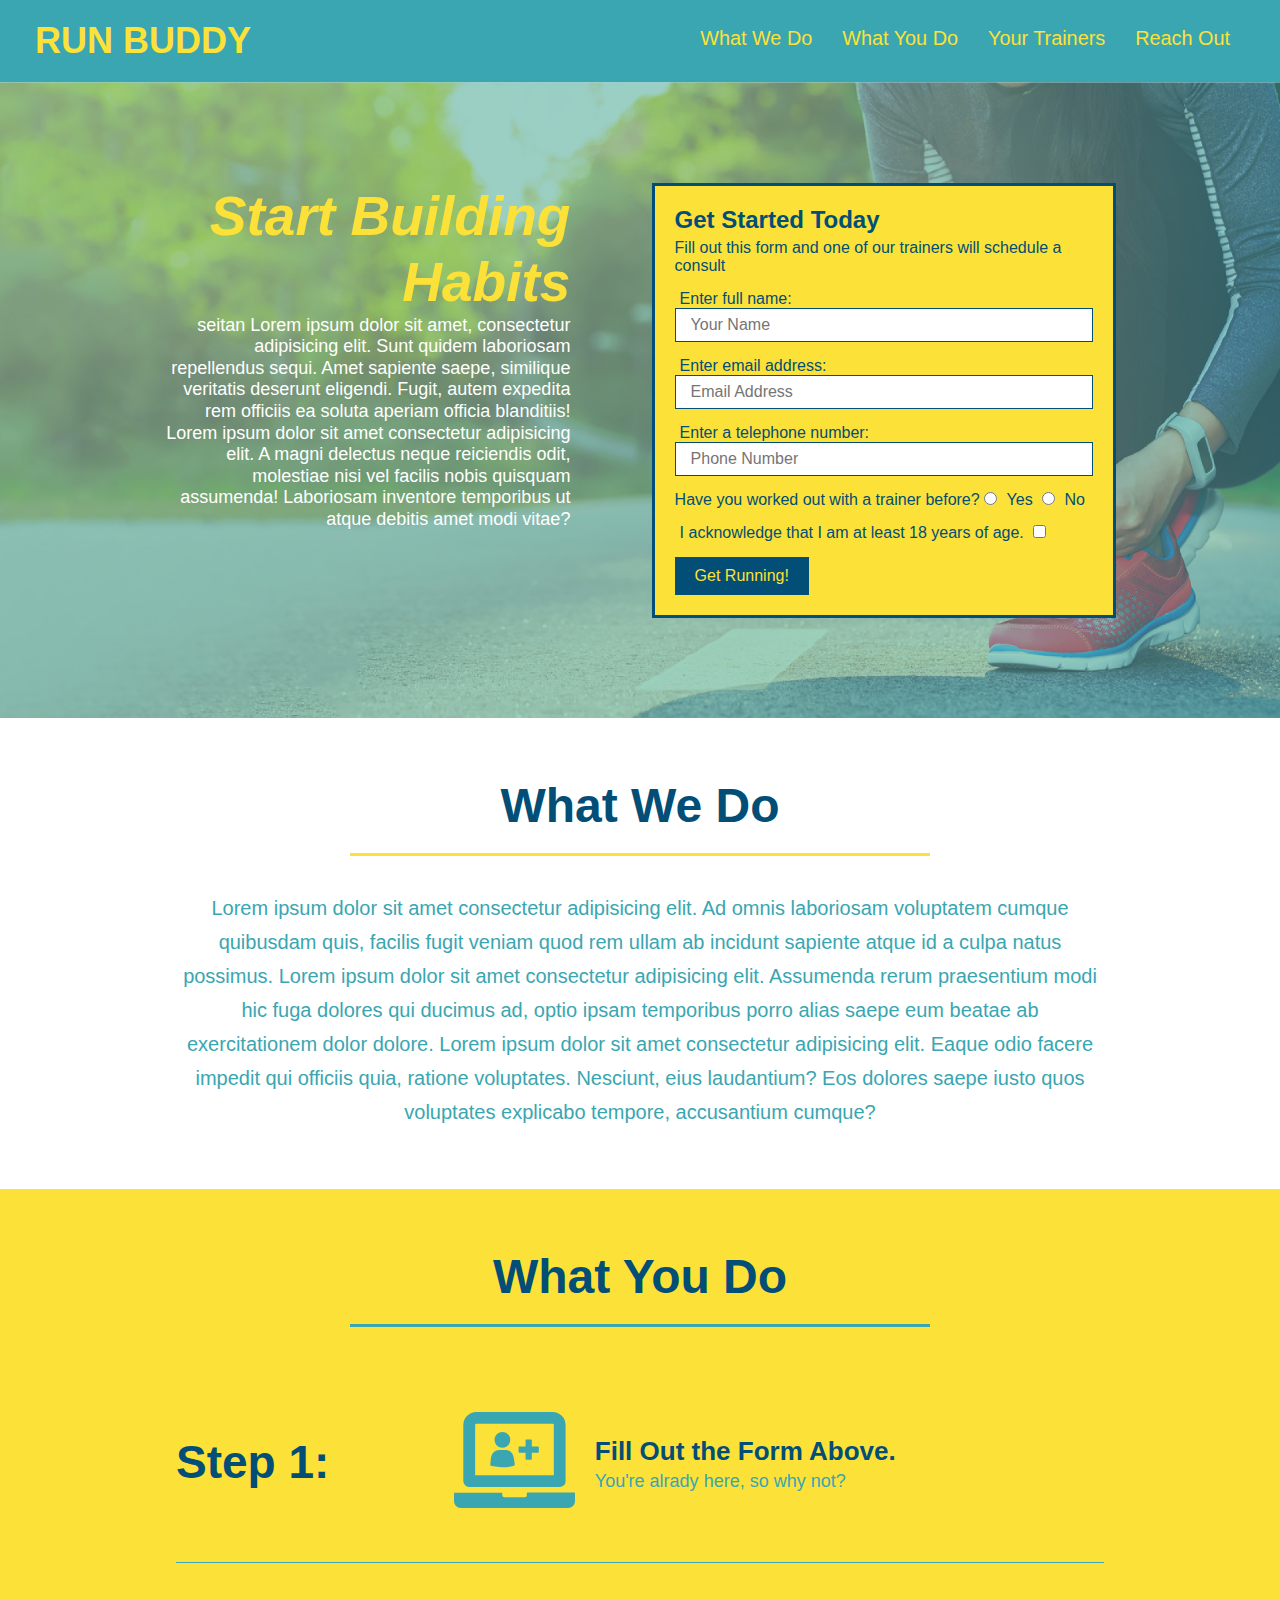
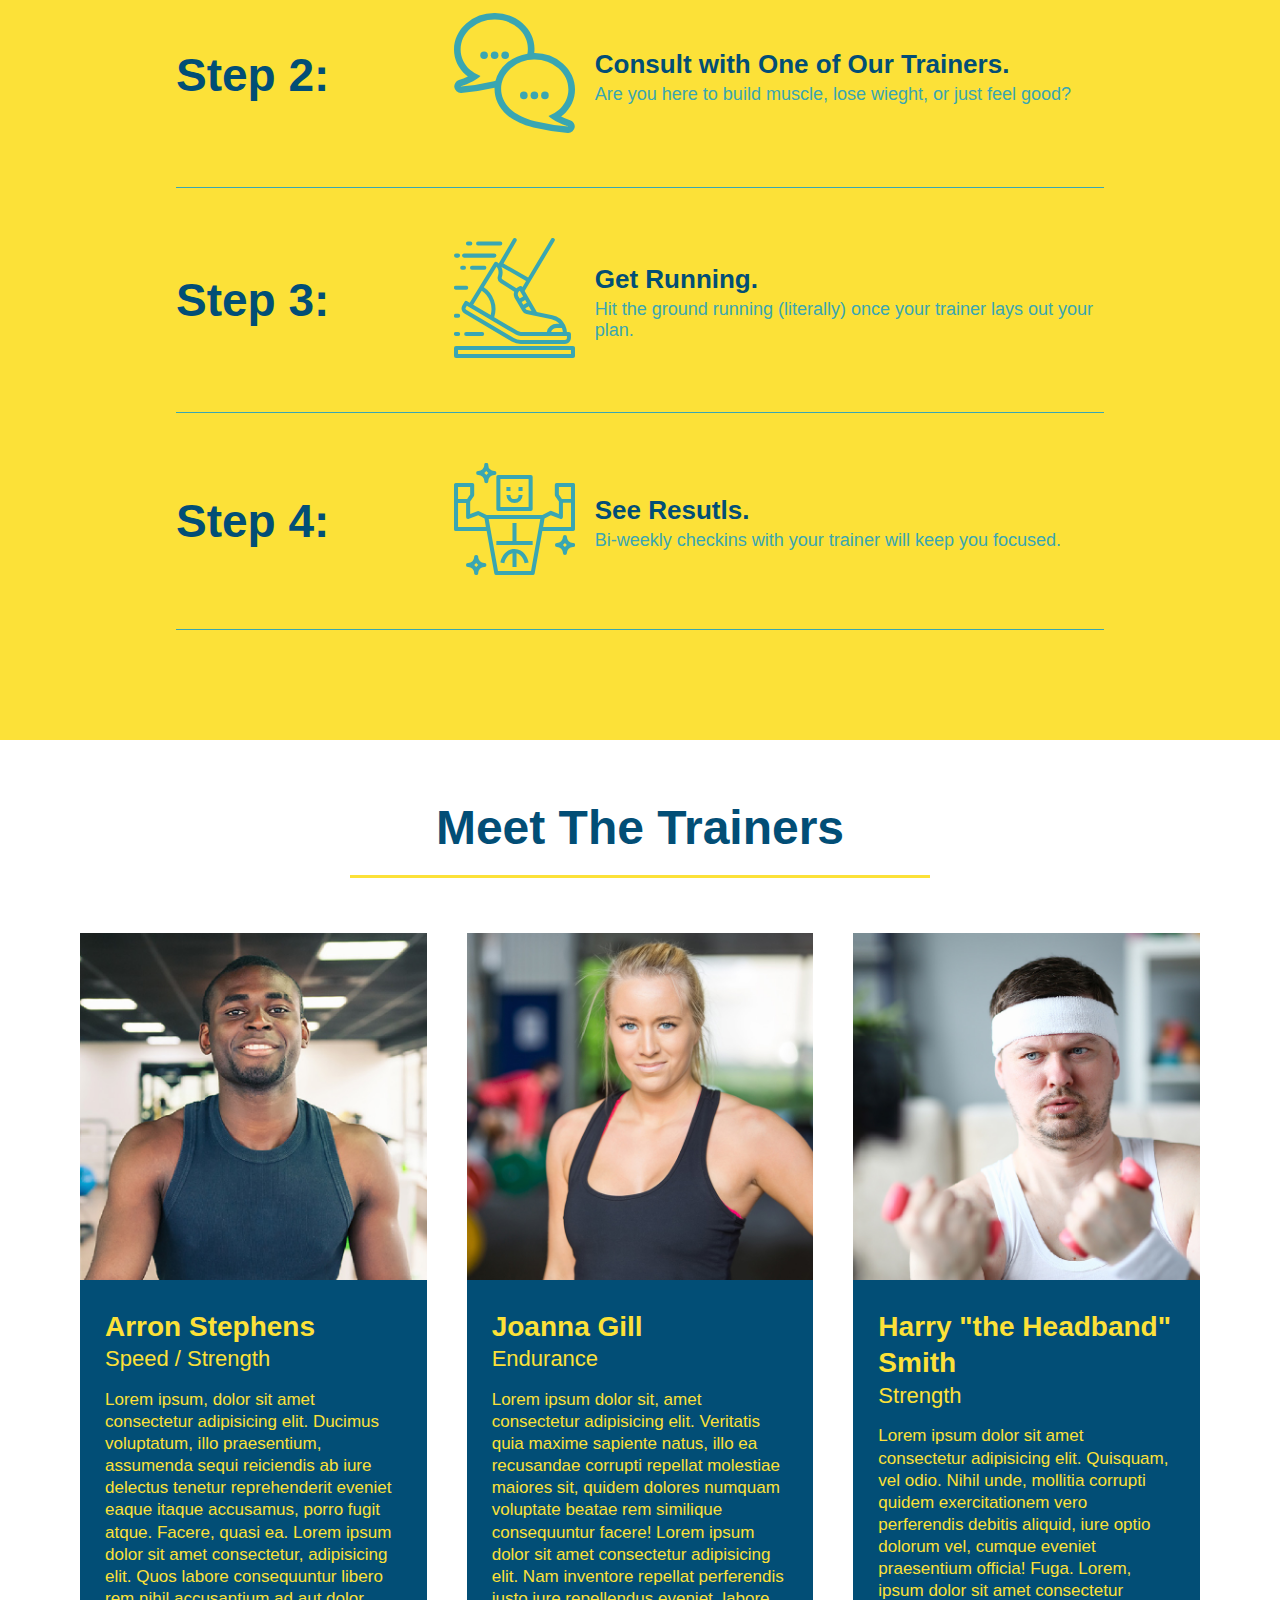
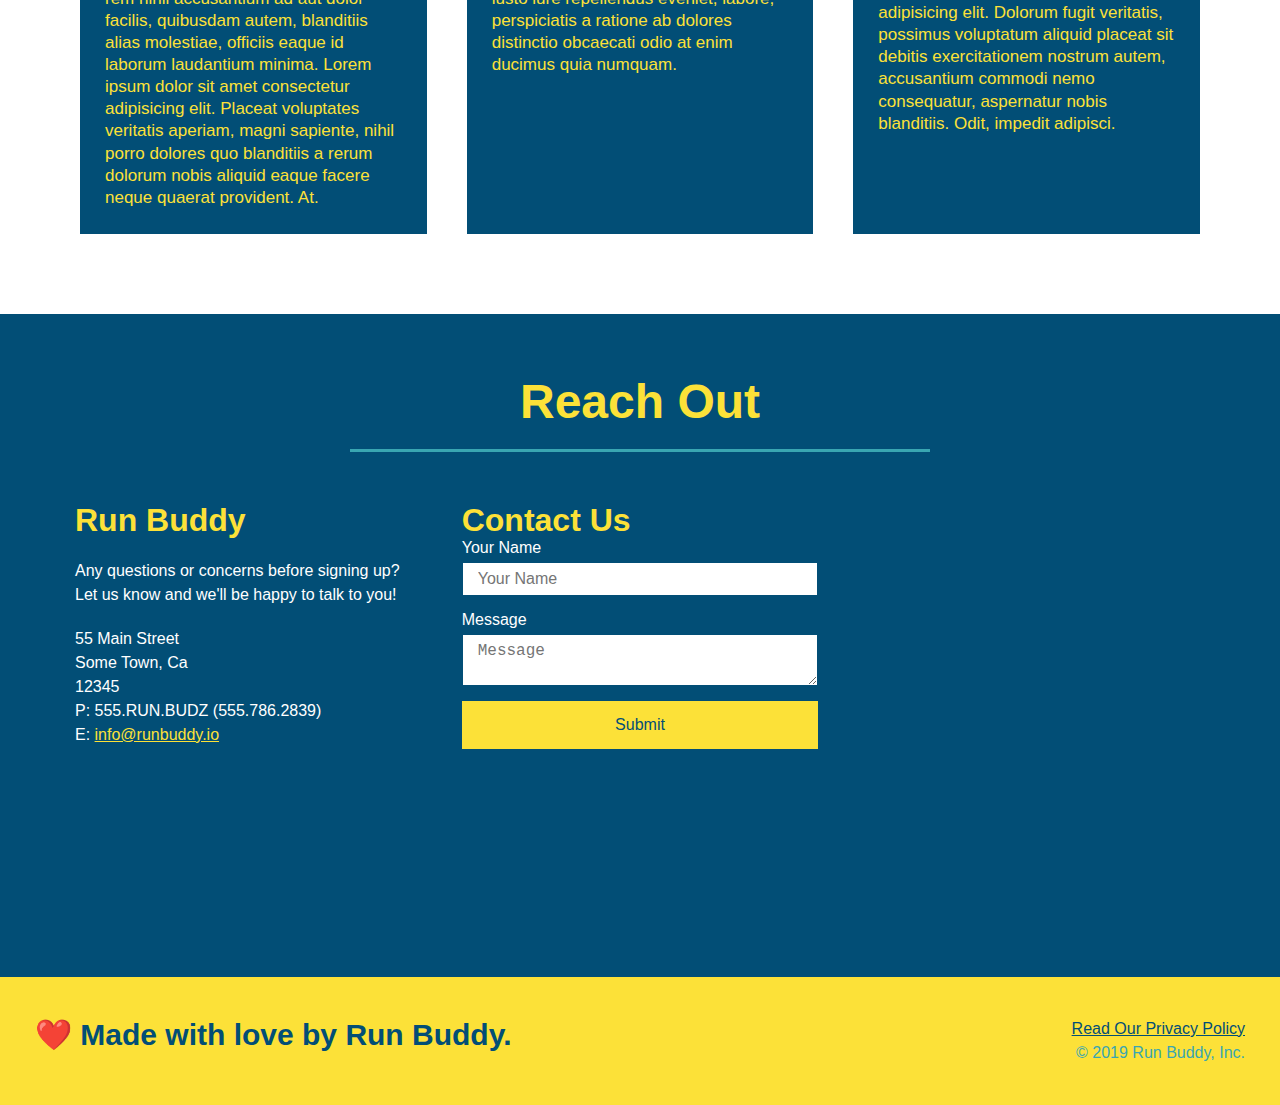
==== commit 3ac4d209: "added media queries" ====
--- a/index.html
+++ b/index.html
@@ -3,6 +3,7 @@
     <head>
         <link rel = "stylesheet" href = "./assets/css/runstyle.css" />
         <meta charset = "UTF-8" />
+        <meta name = "viewport" content = "width=device-width, initial-scale=1.0"/>
         <title>Run Buddy</title>
     </head>
     <body>
--- a/assets/css/runstyle.css
+++ b/assets/css/runstyle.css
@@ -37,7 +37,7 @@
         list-style: none;
     }
     header nav ul li a {
-        margin: 0  30px;
+        padding: 10px 15px;
         font-weight: lighter;
         font-size: 1.55vw;
     } 
@@ -72,6 +72,7 @@
         display: flex;
         justify-content: center;
         flex-wrap: wrap;
+        align-items: flex-start;
     }
     .hero-cta {
         width: 35%;
@@ -79,7 +80,7 @@
         margin: 3.5%;
         color: #fff;
         font-size: 18px;
-        line-height: 1.3;   
+        line-height: 1.2;   
     }
     
     .hero-cta h2 {
@@ -123,7 +124,7 @@
     }
     /* Hero Style End */
     .section-title {
-        font-size: 55px;
+        font-size: 48px;
         color: #024e76;
         border-bottom: 3px solid;
         padding-bottom: 20px;
@@ -284,4 +285,96 @@
     }
     .flex-row {
         display: flex;
+    }
+    /* MEDIA QUERY FOR SMALLER DESKTOP SCREENS AND SMALLER */
+    @media screen and (max-width: 980px)   {
+        header {
+            padding-bottom: 0;
+            justify-content: center;
+        }
+
+        header h1 {
+            width: 100%;
+            text-align: center;
+        }
+
+        header nav ul {
+            margin-top: 20px;
+            width: 100%;
+            justify-content: center;
+        }
+
+        header nav ul li a {
+            font-size: 20px;
+        }
+
+        footer h2, footer div {
+            text-align: center;
+            width: 100%
+        }
+        .hero-cta, .hero-form {
+            width: 100%;
+        }
+        .hero-cta {
+            text-align: center;
+        }
+        .section-title {
+            width: 80%;
+        }
+        .trainer {
+            flex: 0 70%;
+        }
+        .contact-info iframe {
+            flex: 1 100%;
+        }
+    }
+
+    /* MEDIA QUERY FOR TABLETS AND SMALLER */
+    @media screen and (max-width: 768px)    {
+        section {
+            padding: 30px 15px;
+        }
+        .step h3 {
+            flex: 1 100%;
+            text-align: center;
+        }
+        .step-info {
+            flex: 2 100%;
+            text-align: center;
+            justify-content: center;
+        }
+        .step-img {
+            flex: 0 32%;
+            margin-right: 0;
+            margin-top: 15px;
+            margin-bottom: 15px;
+        }
+        .step-text {
+            flex: 100%;
+        }
+    }
+
+    /* MEDIA QUERY FOR MOBILE PHONES AND SMALLER */
+    @media screen and (max-width: 575px)    {
+        .hero-form button {
+            width: 100%;
+        }
+        .section-title {
+            width: 95%;
+        }
+        .intro p {
+            width: 100%
+        }
+        .trainer {
+            flex: 0  100%;
+        }
+        .contact-info {
+            text-align: center;
+        }
+        .contact-info > * {
+            flex: 0  100%
+        }
+        .contact-form {
+            order: 3;
+        }
     }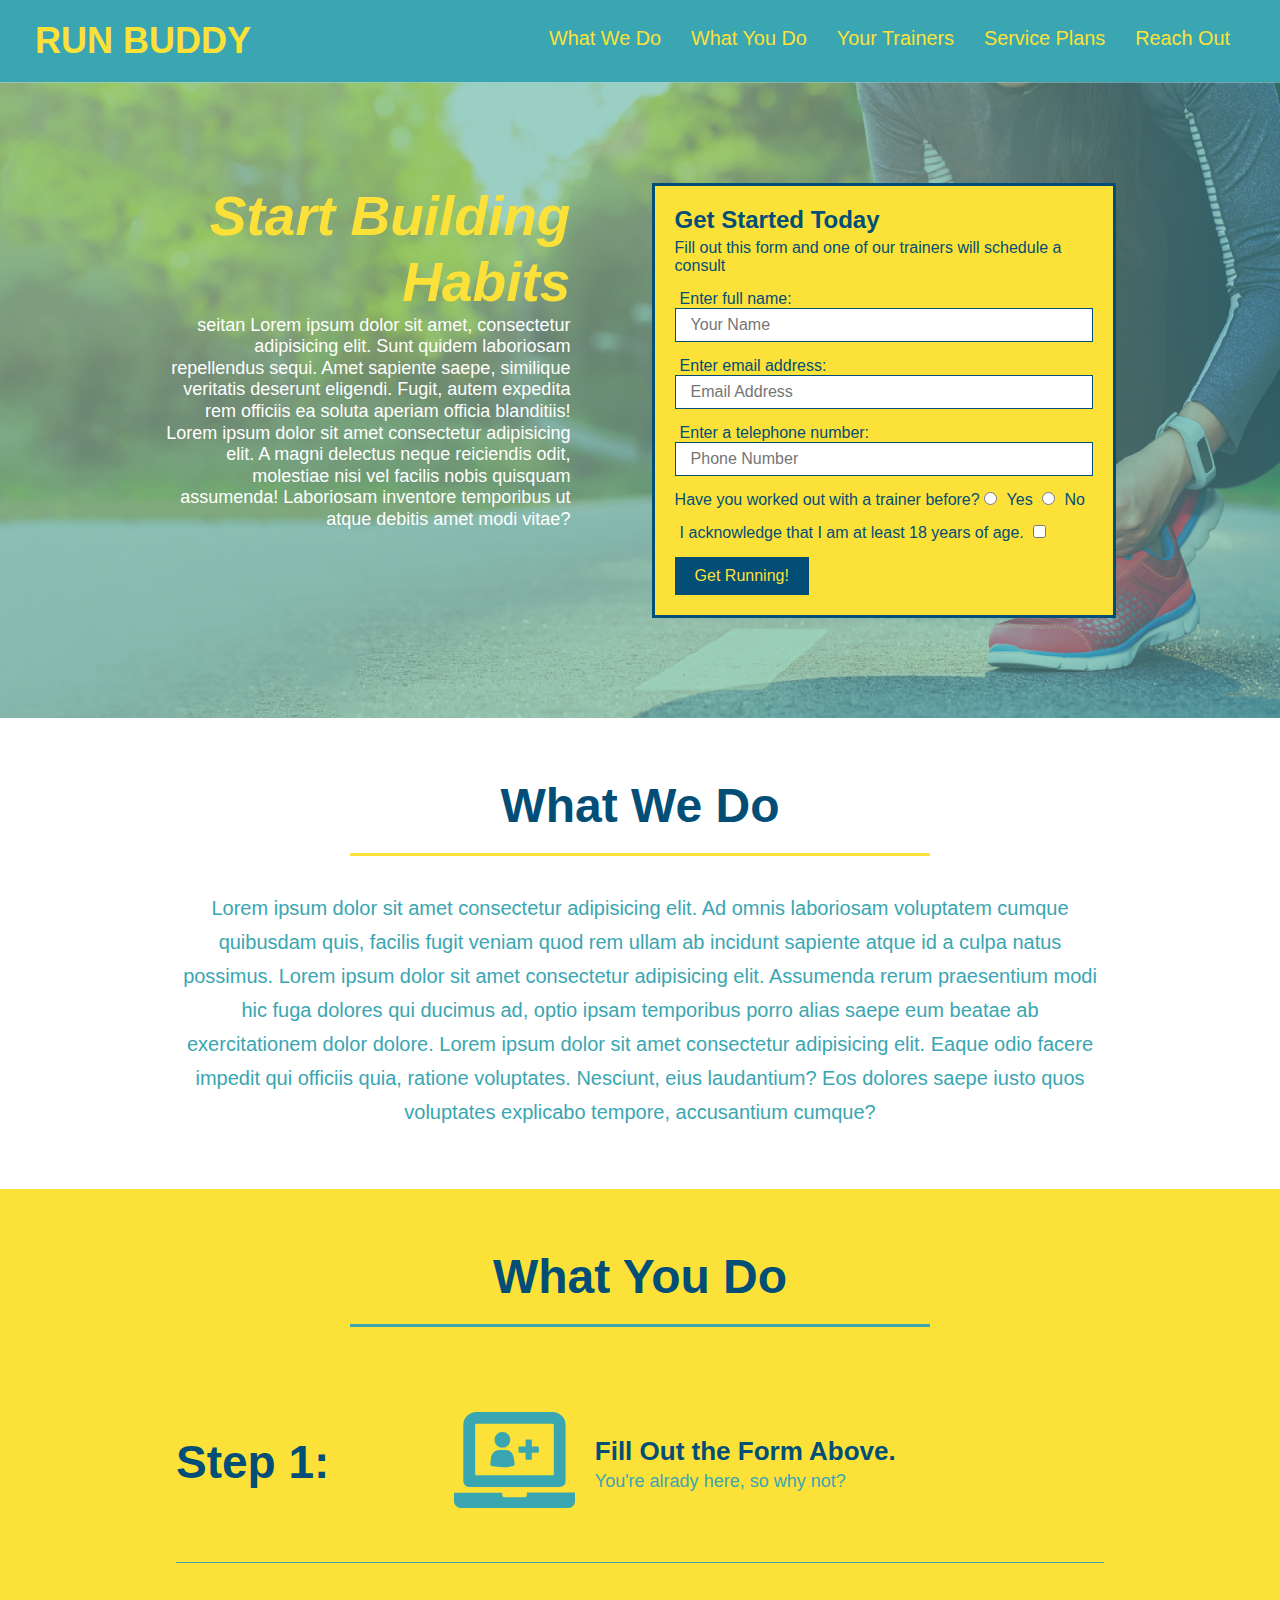
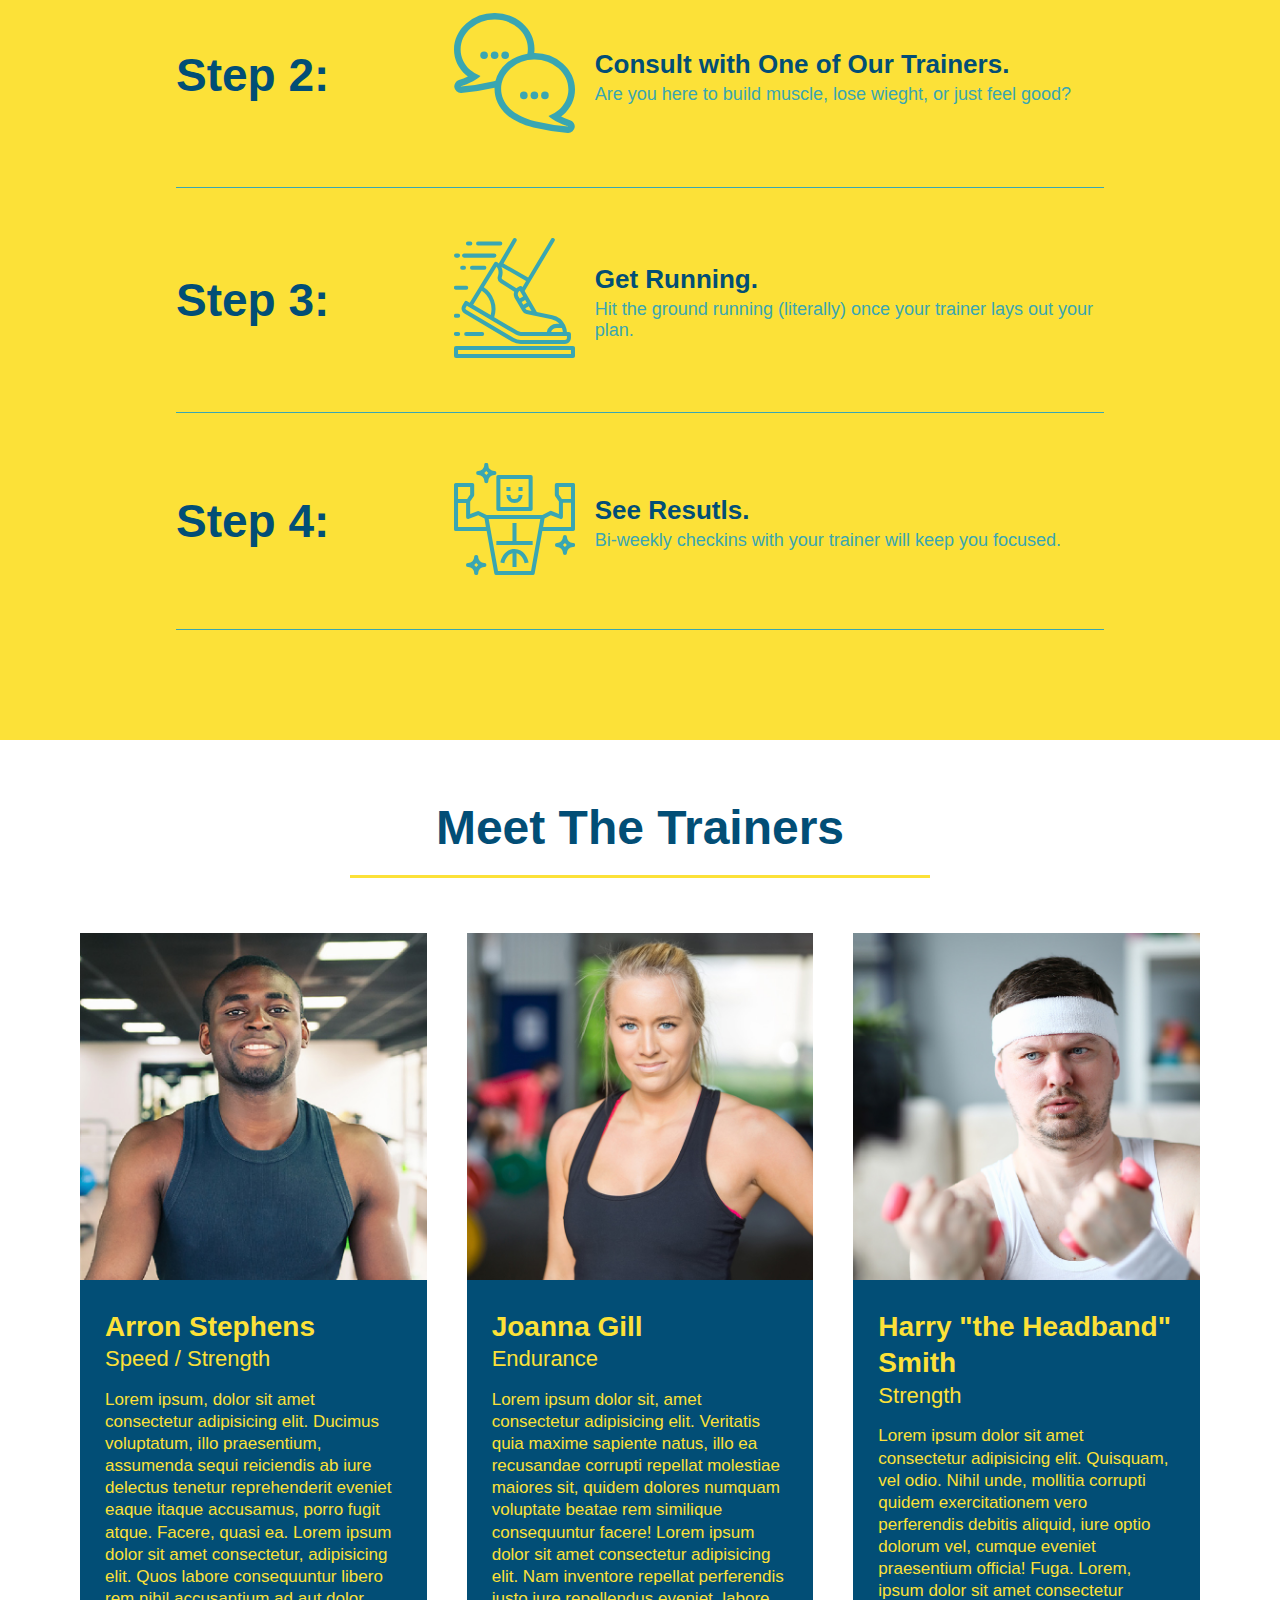
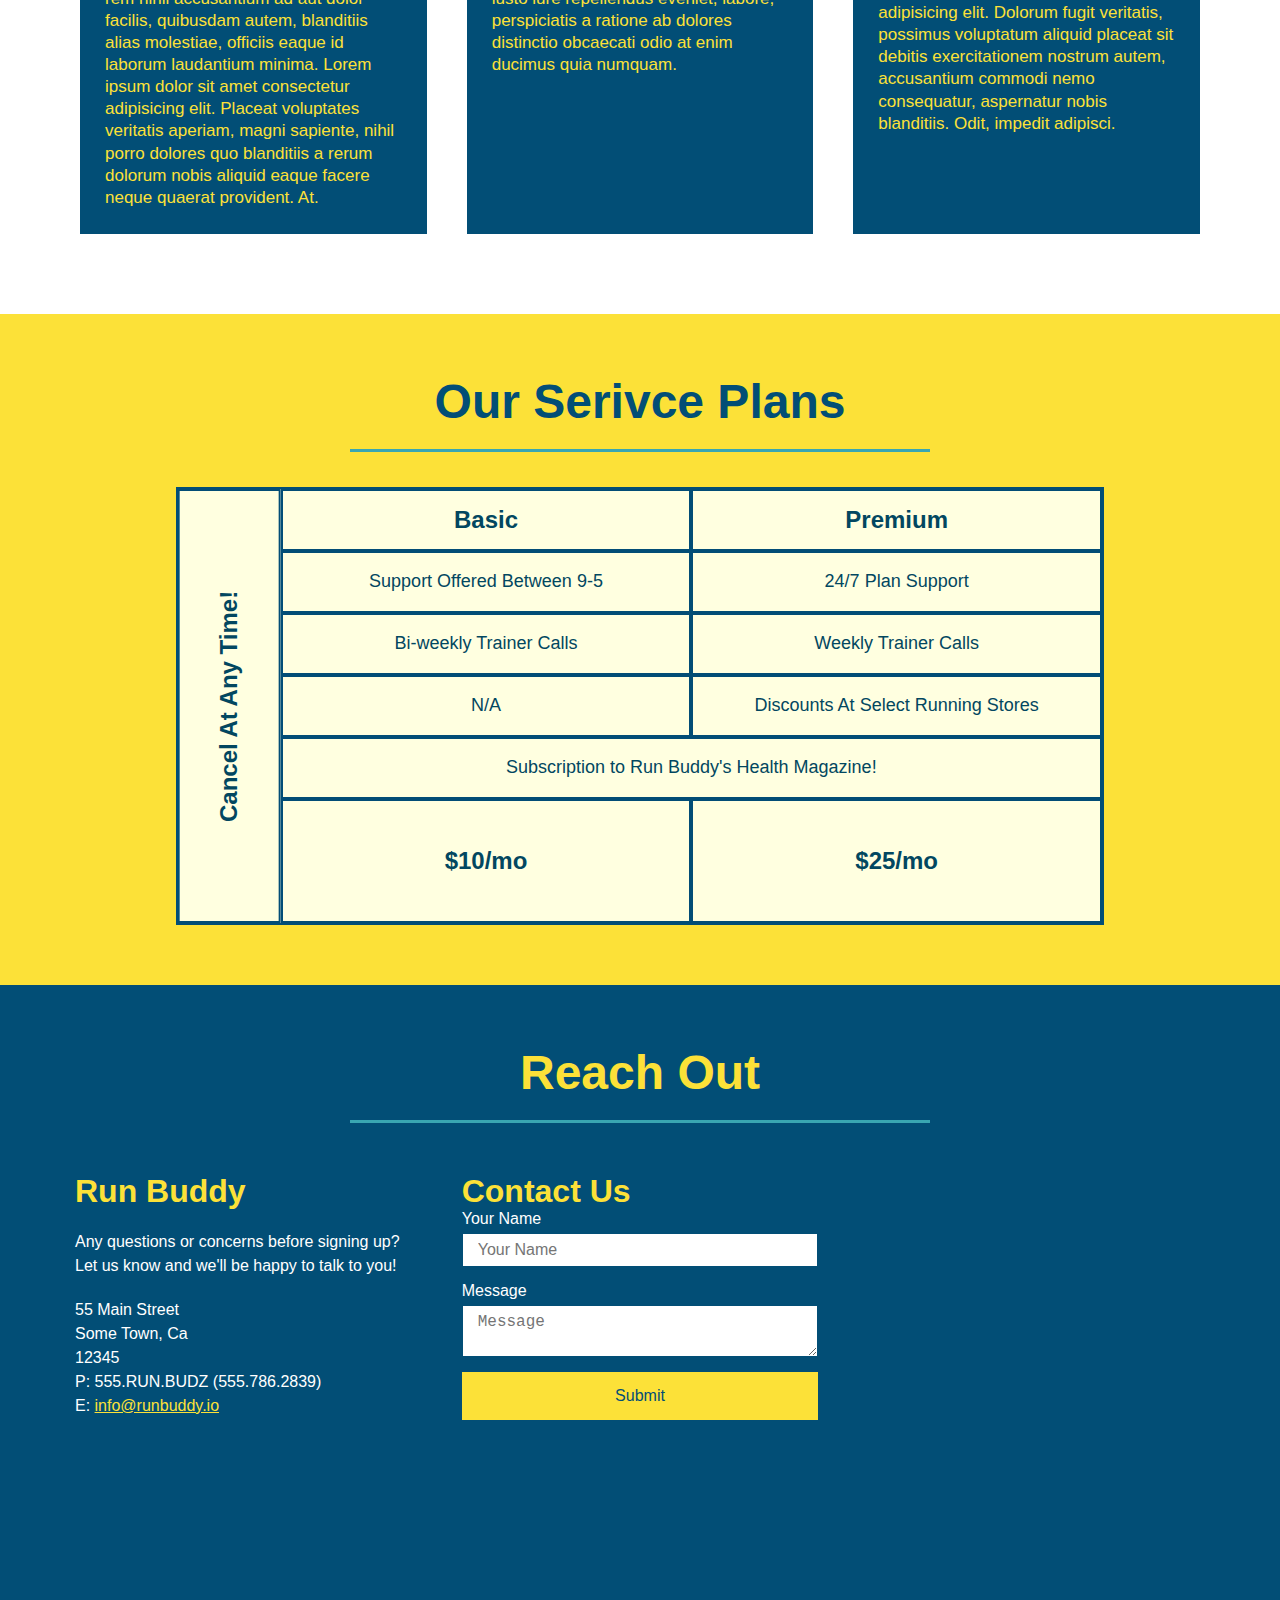
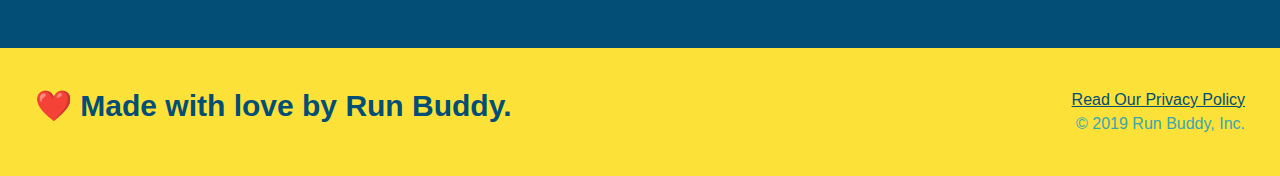
==== commit 0be425cd: "added service table comparison" ====
--- a/index.html
+++ b/index.html
@@ -27,6 +27,9 @@
                     <a href = "#your-trainers">Your Trainers</a>
                 </li>
                 <li>
+                    <a href = "#service-plans">Service Plans</a>
+                </li>
+                <li>
                     <a href = "#reach-out">Reach Out</a>
                 </li>
             </ul>
@@ -211,6 +214,66 @@
         </section>
 
         <!--"reach out" section-->
+        <section id = "service-plans"   class = "services">
+
+            <h2 class = "section-title  secondary-border">
+                Our Serivce Plans
+            </h2>
+            <div class = "service-grid-wrapper">
+            <div class = "service-grid-container">
+
+                <!--Headers-->
+                <div class = "service-grid-item grid-head basic">
+                    Basic
+                </div>
+                <div class = "service-grid-item grid-head premium">
+                    Premium
+                </div>
+
+                <!--Body-->
+                <div class = "service-grid-item basic">
+                    Support Offered Between 9-5
+                </div>
+
+                <div class = "service-grid-item premium">
+                    24/7 Plan Support
+                </div>
+
+                <div class = "service-grid-item basic">
+                    Bi-weekly Trainer Calls
+                </div>
+
+                <div class = "service-grid-item premium">
+                    Weekly Trainer Calls
+                </div>
+
+                <div class = "service-grid-item basic">
+                    N/A
+                </div>
+
+                <div class = "service-grid-item premium">
+                    Discounts At Select Running Stores
+                </div>
+
+                <div class = "service-grid-item both">
+                    Subscription to Run Buddy's Health Magazine!
+                </div>
+
+                <div class = "service-grid-item grid-price basic">
+                    $10/mo
+                </div>
+
+                <div class = "service-grid-item grid-price premium">
+                    $25/mo
+                </div>
+
+                <div class = "service-grid-item cancel">
+                    Cancel At Any Time!
+                </div>
+            </div> <!--service-grid-wrapper-->
+            </div> <!--service-grid-container-->
+                
+        </section>
         <section id = "reach-out"   class="contact">
 
             <div class = "flex-row">
--- a/assets/css/runstyle.css
+++ b/assets/css/runstyle.css
@@ -286,6 +286,50 @@
     .flex-row {
         display: flex;
     }
+    /* SERVICE STYLES BEGIN */
+    .services {
+        background: #fce138;
+    }
+    .service-grid-wrapper {
+        display: flex;
+        width: 100%;
+        justify-content: center;
+    }
+    .service-grid-container {
+        background: lightyellow;
+        width: 80%;
+        display: grid;
+        /* repeat (iterator, size) */
+        grid-template-columns: 1fr repeat(2,4fr);
+        grid-template-rows: repeat(5,1fr) 2fr;
+        border: 2px solid #024e76;
+        color: #024760;
+        font-size: 18px
+    }
+    .service-grid-item {
+        padding: 15px 0;
+        border: 2px solid #024d76;
+        display: flex;
+        align-items: center;
+        justify-content: center;
+        text-align: center;
+    }
+    .service-grid-item.basic{
+        grid-column: 2 / span 1;
+    }
+    .service-grid-item.both {
+        grid-column: 2 / span 2;
+    }
+    .service-grid-item.cancel {
+        writing-mode: vertical-lr;
+        transform: rotate(180deg);
+        grid-column: 1;
+        grid-row: 1 / -1;
+    }
+    .grid-head, .grid-price,    .service-grid-item.cancel   {
+        font-size: 1.5rem;
+        font-weight: bold;
+    }
     /* MEDIA QUERY FOR SMALLER DESKTOP SCREENS AND SMALLER */
     @media screen and (max-width: 980px)   {
         header {
@@ -327,6 +371,21 @@
         .contact-info iframe {
             flex: 1 100%;
         }
+        .service-grid-container {
+            grid-template-columns: 1fr 1fr;
+        }
+        .service-grid-item.basic {
+            grid-column: 1;
+        }
+        .service-grid-item.both {
+            grid-column: 1 / -1;
+        }
+        .service-grid-item.cancel {
+            transform: none;
+            writing-mode: unset;
+            grid-column: 1 / -1;
+            grid-row: -1;
+        }
     }
 
     /* MEDIA QUERY FOR TABLETS AND SMALLER */
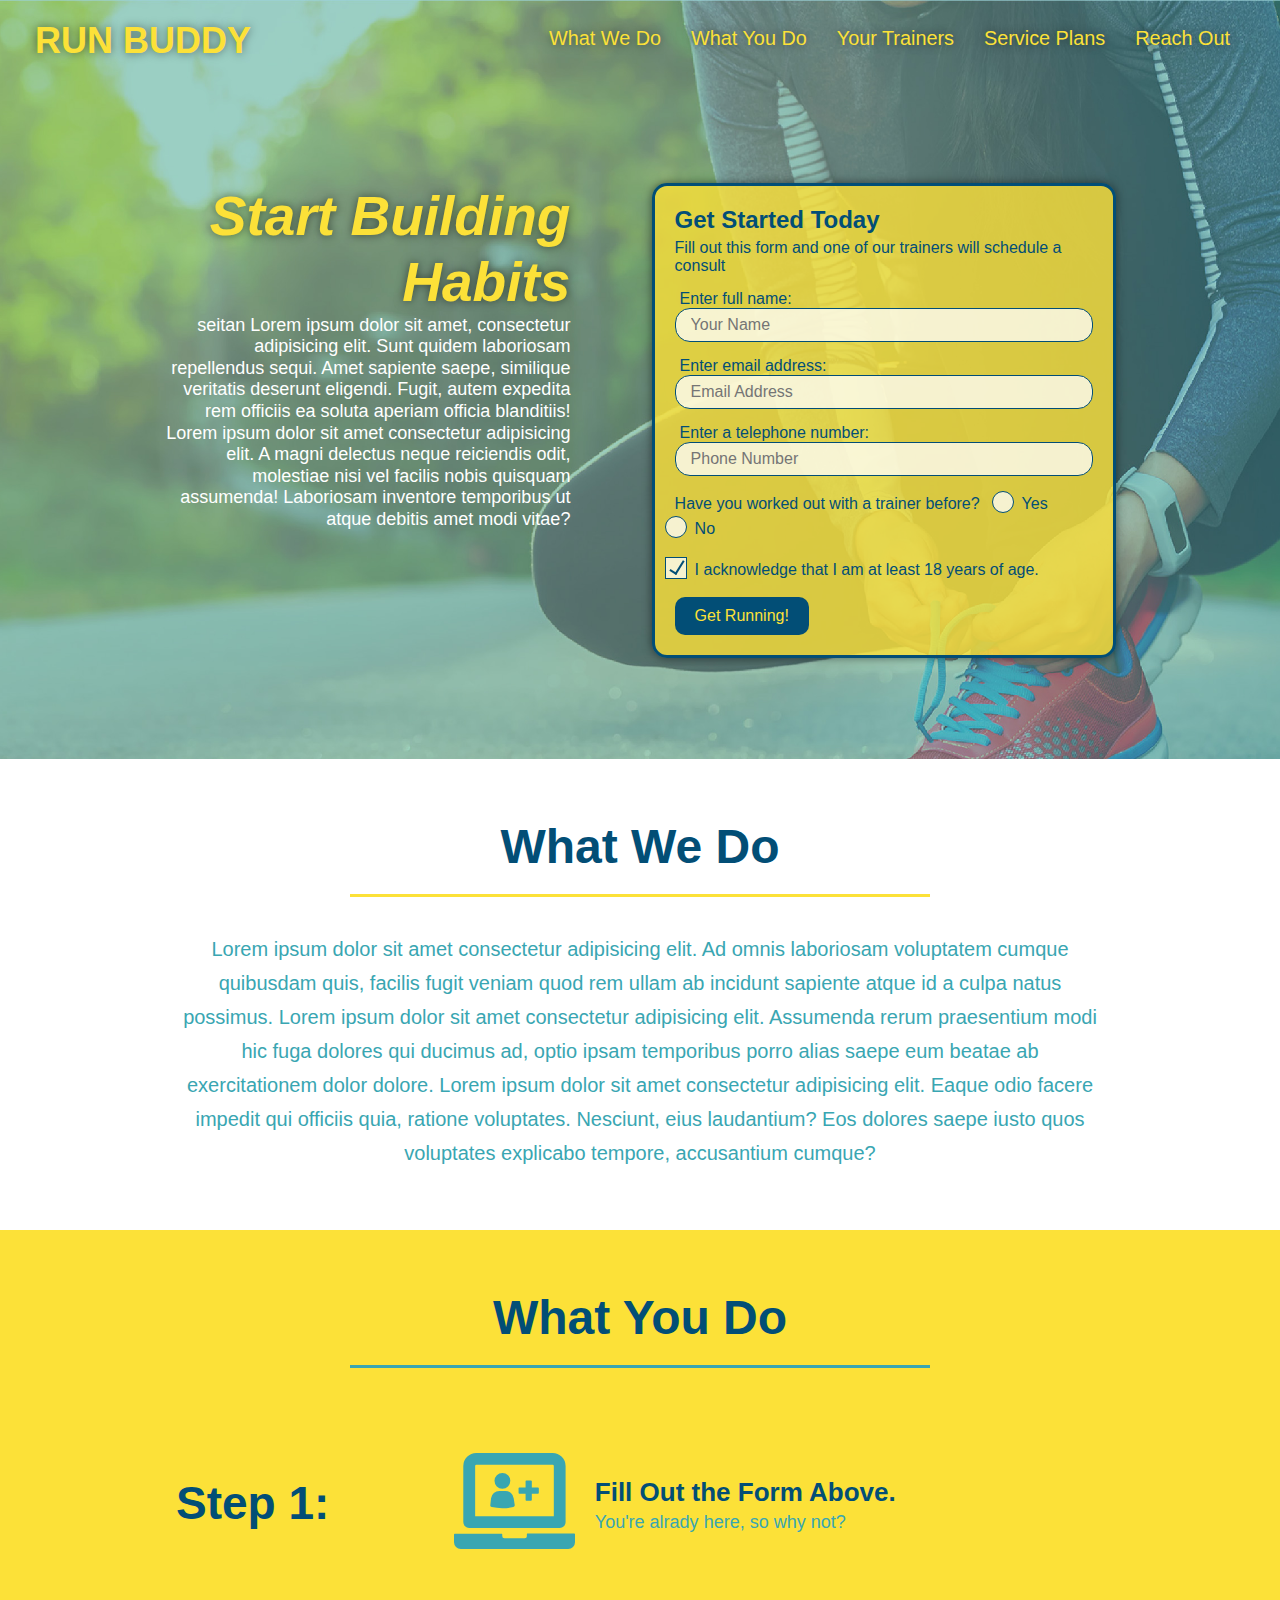
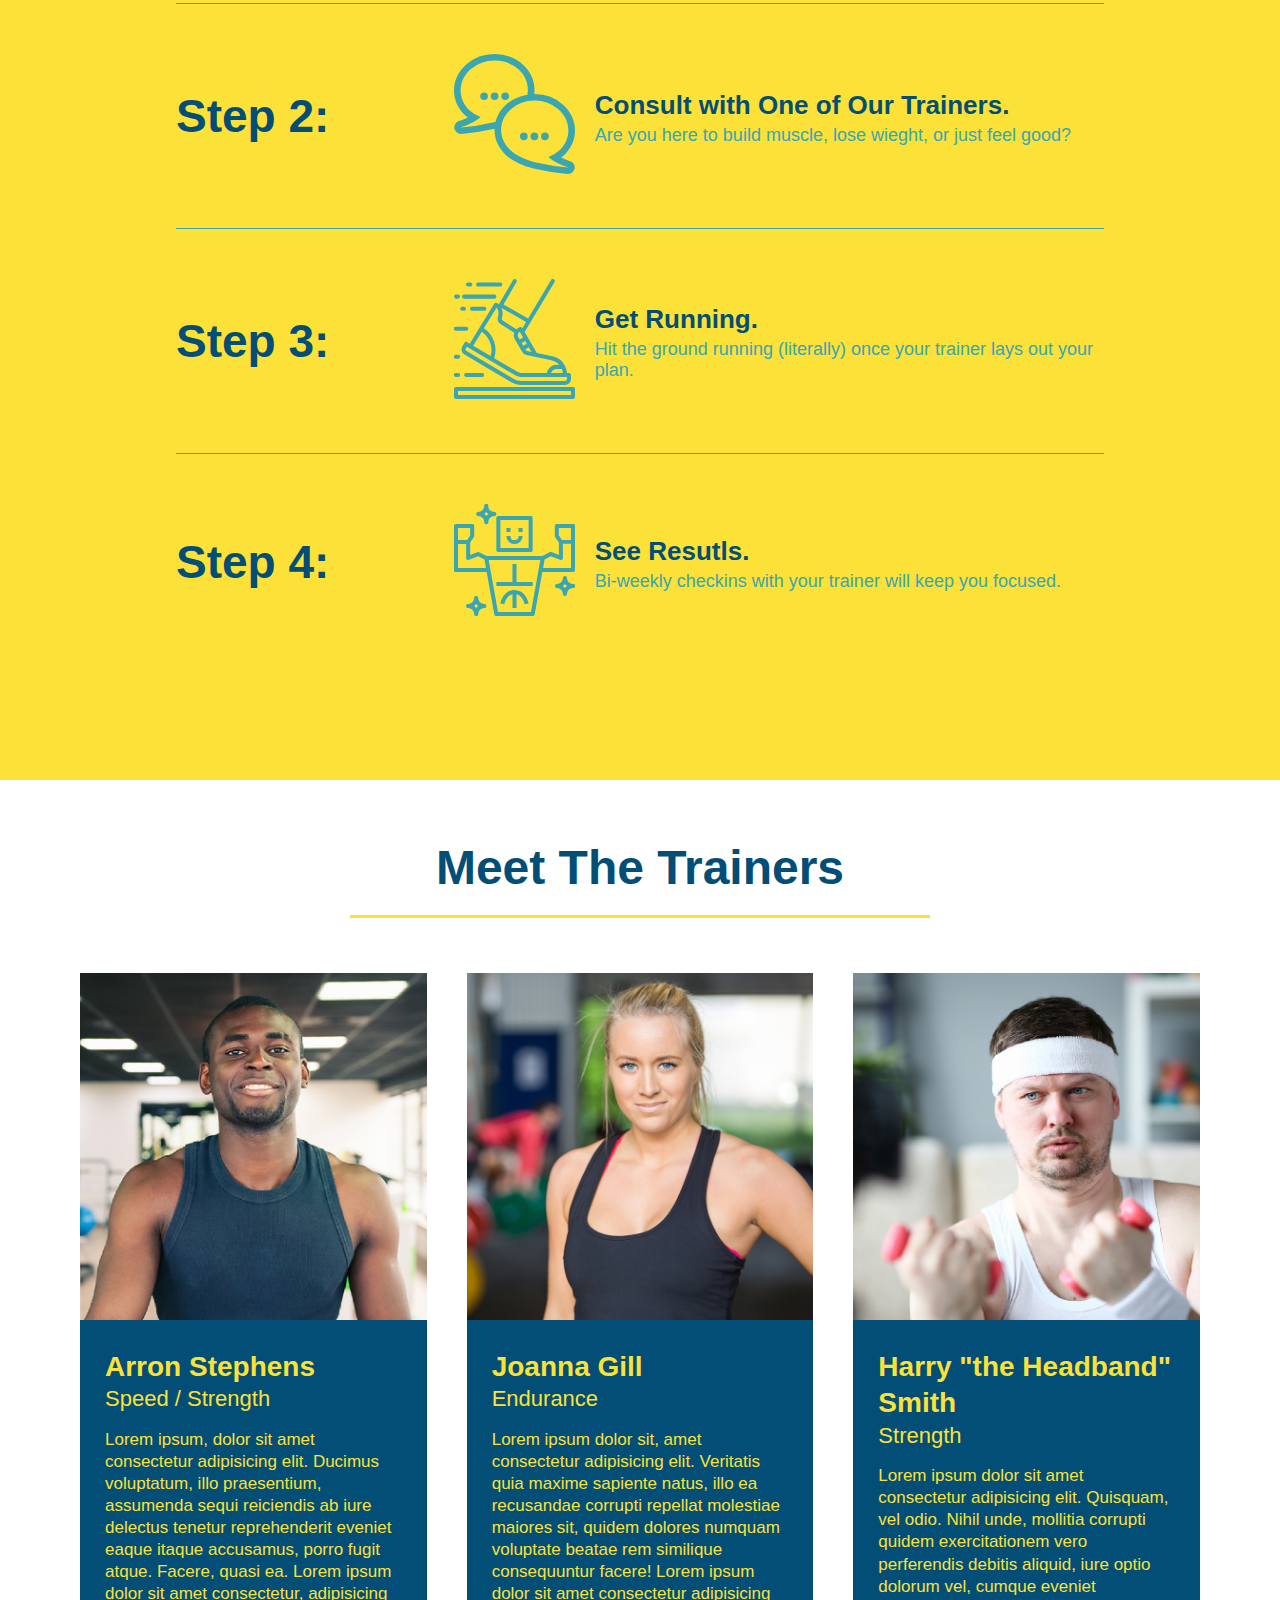
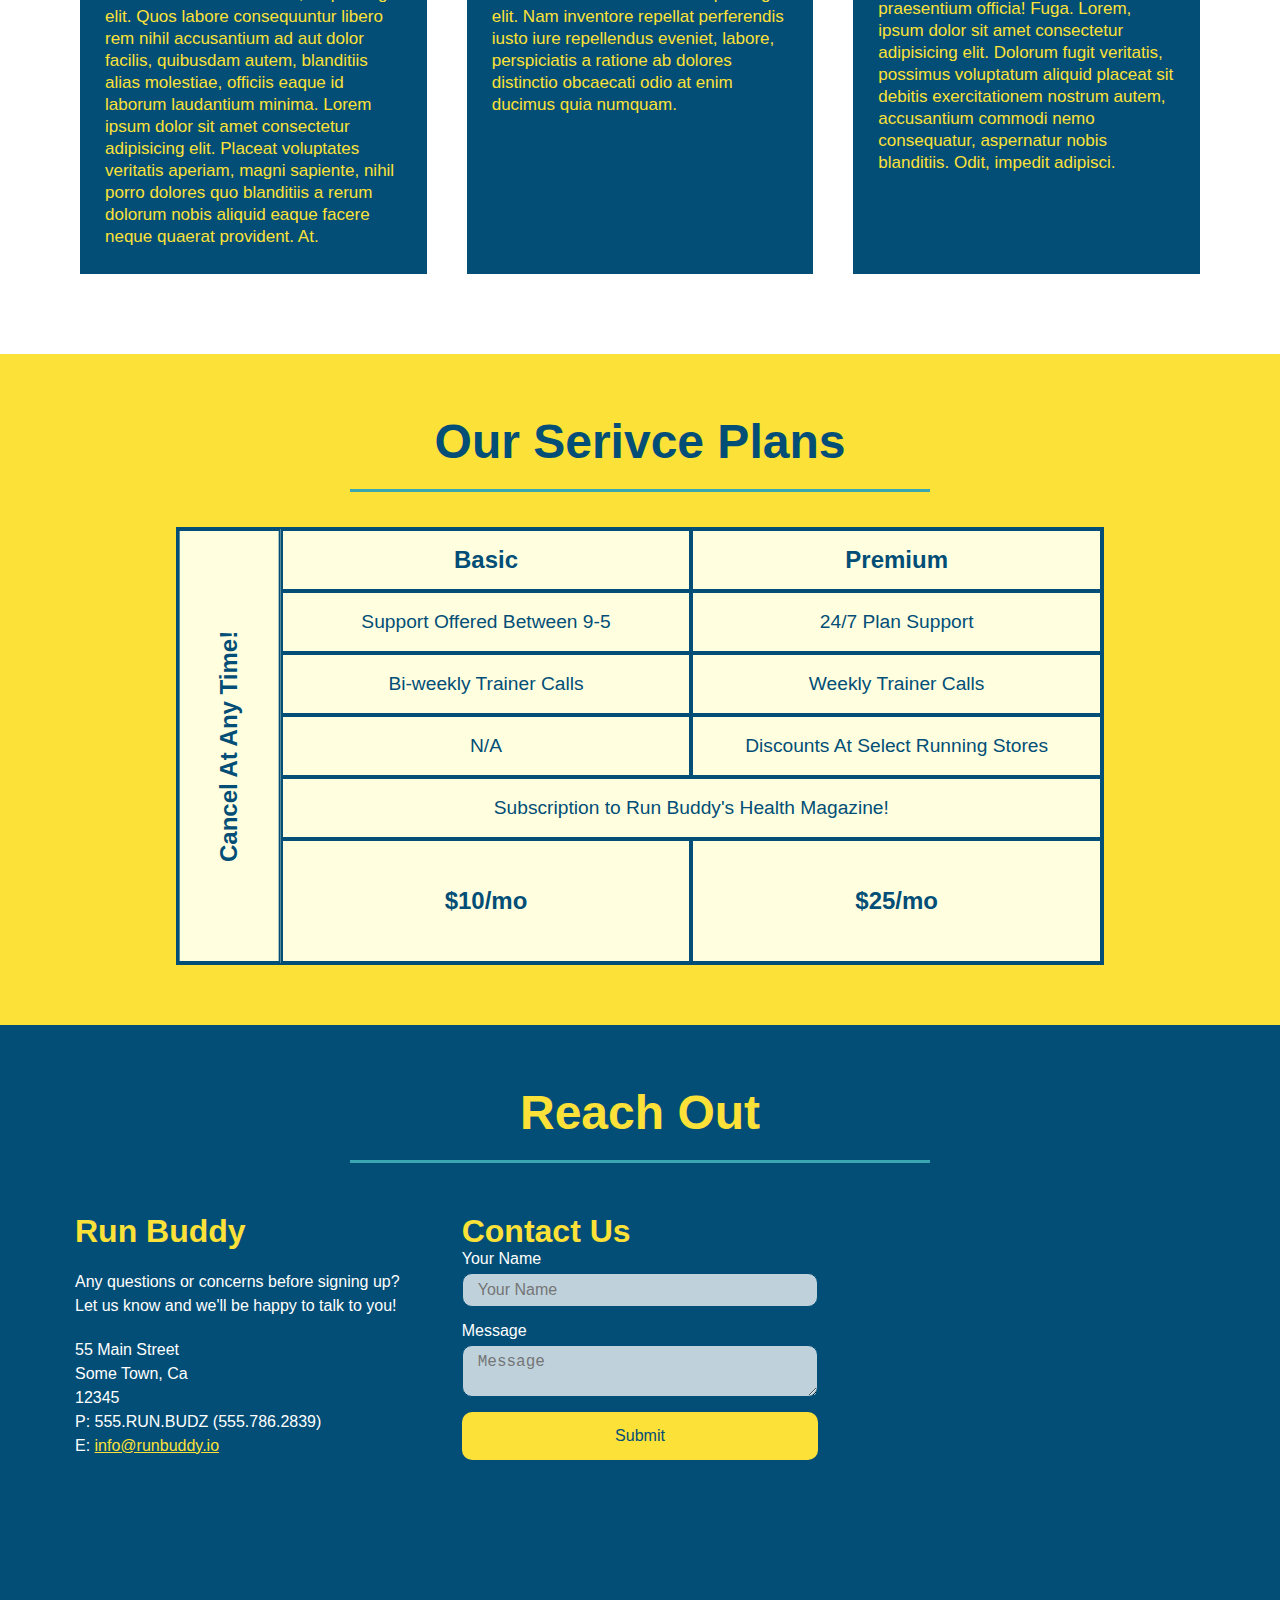
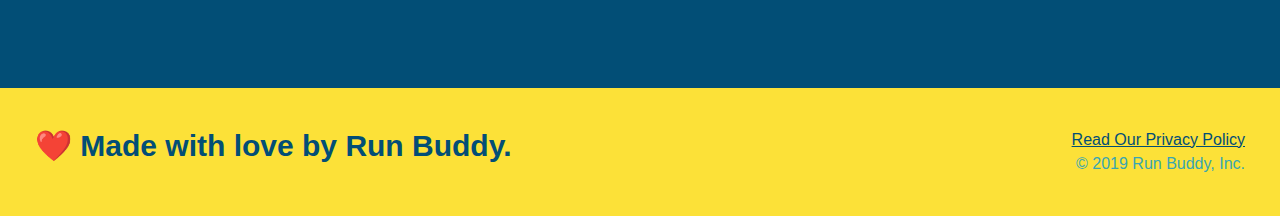
==== commit 8445d4ce: "final css touches" ====
--- a/index.html
+++ b/index.html
@@ -61,16 +61,23 @@
                     <input type="tel" placeholder="Phone Number" name="phone" id="phone" class="form-input"/>
                     <p>
                         Have you worked out with a trainer before?
+                        <span class = "radio-wrapper">
                         <input type="radio" name="trainer-confirm" id="trainer-yes"/>
                         <label for="trainer-yes">Yes</label>
-
+                        </span>
+
+                        <span class = "radio-wrapper">
                         <input type="radio" name="trainer-confirm" id="trainer-no"/>
                         <label for="trainer-no">No</label>
+                        </span>
                     </p>
-                    <p>
+
+                    <p>
+                        <span class = "checkbox-wrapper">
                         <label for = "checkbox">I acknowledge that I am at least 18 years of age.
                         </label>
                     <input type = "checkbox" name = "age-confirm" id ="checkbox" />
+                    </span>
                 </p>
                 <button type="submit">
                     Get Running!
--- a/assets/css/runstyle.css
+++ b/assets/css/runstyle.css
@@ -1,30 +1,44 @@
+:root {
+    --primary-color: #fce138;
+    --secondary-color: #024e76;
+    --tertiary-color: #39a6b2;
+}
+
 * {
     margin: 0;
     padding: 0;
     box-sizing: border-box;
 }
 body {
-    color: #39a6b2;
+    color: var(--tertiary-color);
     font-family: Helvetica, Arial, sans-serif;
     }
     /* apply styles to <header> */
     header {
         padding: 20px  35px;
-        background-color:  #39a6b2;
+        background-color: var(--tertiary-color);
         display: flex;
         justify-content: space-between;
         flex-wrap: wrap;
+        position: sticky;
+        top: 0;
+        background-image: url('../images/hero-bg.jpg');
+        background-size: cover;
+        background-position: 80%;
+        background-attachment: fixed;
+        z-index: 9999;
     }
     header h1 {
         font-weight: bold;
         font-size:  36px;
-        color:  #fce138;
+        color:  var(--primary-color);
         margin: 0;
+        text-shadow: 0  0 10px rgba(0,0,0,0.5);
     }
 
     header a {
         text-decoration: none;
-        color: #fce138;
+        color: var(--primary-color);
     }
     header nav {
         margin: 7px  0;
@@ -40,9 +54,16 @@
         padding: 10px 15px;
         font-weight: lighter;
         font-size: 1.55vw;
+        text-shadow: 0  0   10px    rgba(0,0,0,0.5);
     } 
+    header nav ul li a:hover {
+        background: var(--primary-color);
+        color: var(--secondary-color);
+        border-radius: 15px;
+        text-shadow: none;
+      }
     footer {
-        background: #fce138;
+        background: var(--primary-color);
         width: 100%;
         padding: 40px  35px;
         display: flex;
@@ -50,7 +71,7 @@
         flex-wrap: wrap;
     }
     footer h2 {
-        color: #024e76;
+        color: var(--secondary-color);
         font-size: 30px;
         margin: 0;
     }
@@ -59,8 +80,11 @@
         text-align: right;
     }
     footer a {
-        color: #024e76;
-    }
+        color: var(--secondary-color);
+    }
+    /* END FOOTER STYLES */
+
+    /* Style all section tag */
     section {
         padding: 60px;
     }
@@ -68,7 +92,8 @@
     .hero {
         background-image: url('../images/hero-bg.jpg');
         background-size: cover;
-        background-position: center;
+        background-position: 80%;
+        background-attachment: fixed;
         display: flex;
         justify-content: center;
         flex-wrap: wrap;
@@ -80,52 +105,123 @@
         margin: 3.5%;
         color: #fff;
         font-size: 18px;
-        line-height: 1.2;   
+        line-height: 1.2;
     }
     
     .hero-cta h2 {
         font-style: italic;
         font-size: 55px;
-        color: #fce138
+        color: var(--primary-color);
+        text-shadow: 0 0 10px rgba(0, 0, 0, 0.5);
     }
     .hero-form {
-        border: 3px solid #024e76;
-        background-color: #fce138;
+        border: 3px solid var(--secondary-color);
+        background-color:rgba(252,225,56,0.8);
         padding: 20px;
-        color: #024e76;
+        color: var(--secondary-color);
         width: 40%;
         margin: 3.5%;
-    }
+        box-shadow: 0 0 10px rgba(0,0,0,0.5);
+        border-radius: 15px;
+    }
+
+    .hero-form button:hover {
+        background-color: #39a6b2;
+    }
+    
     .hero-form h3 {
         font-size: 24px;
         margin: 0;
     }
+
     .hero-form p {
         margin: 5px 0 15px 0;
     }
+    
     .form-input {
-        border: 1px solid #024e76;
+        border: 1px solid var(--secondary-color);
         display: block;
         padding: 7px 15px;
         font-size: 16px;
-        color: #024e76;
+        color: var(--secondary-color);
         width: 100%;
         margin-bottom: 15px;
+        border-radius: 15px;
+        background-color: rgba(255,255,255,0.75);
+    }
+    .form-input:focus {
+        background-color: rgba(255,255,255,1);
+        outline: none;
     }
     .hero-form label {
         margin: 0 5px;
     }
     .hero-form button {
-        color: #fce138;
-        background-color: #024e76;
+        color: var(--primary-color);
+        background-color: var(--secondary-color);
         border: none;
         padding: 10px 20px;
         font-size: 16px;
-    }
+        border-radius: 10px;
+    }
+
+    .checkbox-wrapper input, .radio-wrapper input {
+        opacity: 0;
+    }
+    .checkbox-wrapper label, .radio-wrapper label {
+        position: relative;
+        left: 10px;
+        margin: 10px;
+        line-height: 1.6;
+    }
+    .checkbox-wrapper label::before, .radio-wrapper label::before {
+        content: "";
+        height: 20px;
+        width: 20px;
+        background: rgba(255,255,255,0.75);
+        border: 1px solid var(--secondary-color);
+        position: absolute;
+        top: -4;
+        left: -30px;
+    }
+    .radio-wrapper label::before {
+        border-radius: 50%;
+    }
+    .radio-wrapper label::after{
+        content: "";
+        width: 20px;
+        height: 20px;
+        border-radius: 50%;
+        background: var(--secondary-color);
+        position: absolute;
+        left: -29px;
+        top: -3px;
+        background-image: radial-gradient(circle,var(--tertiary-color),var(--secondary-color));
+    }
+    .checkbox-wrapper label::after {
+        content: "";
+        height: 6px;
+        width: 14px;
+        border-left: 2px solid var(--secondary-color);
+        border-bottom: 2px solid var(--secondary-color);
+        position: absolute;
+        left: -26px;
+        top: 1px;
+        transform: rotate(-58deg);
+    }
+    .checkbox-wrapper input+label::after, 
+    .radio-wrapper input+label::after{
+        content: none;
+    }
+    .checkbox-wrapper input:checked+label::after, 
+    .radio-wrapper input:checked+label::after {
+        content: "";
+    }
+
     /* Hero Style End */
     .section-title {
         font-size: 48px;
-        color: #024e76;
+        color: var(--secondary-color);
         border-bottom: 3px solid;
         padding-bottom: 20px;
         text-align: center;
@@ -133,34 +229,36 @@
         width: 50%;
     }
     .primary-border {
-        border-color: #fce138
+        border-color: var(--primary-color);
     }
     .secondary-border {
-        border-color: #39a6b2;
+        border-color: var(--tertiary-color);
     }
     .intro p {
         line-height: 1.7;
-        color: #39a6b2;
+        color: var(--tertiary-color);
         width: 80%;
         font-size: 20px;
         margin: 0 auto;
         text-align: center;
     }
     .steps {
-        background: #fce138
+        background: var(--primary-color);
     }
     .step {
         margin: 50px auto;
         padding-bottom: 50px;
         width: 80%;
-        border-bottom: 1px solid #39a6b2;
         display: flex;
         flex-wrap: wrap;
         align-items: center;
         justify-content: space-between;
     }
+    .step:not(:last-child) {
+        border-bottom: 1px solid var(--tertiary-color);
+    }
     .step h3 {
-        color: #024e76;
+        color: var(--secondary-color);
         font-size: 46px;
         flex: 1 30%;
     }
@@ -183,12 +281,14 @@
     .step-text h4 {
         font-size: 26px;
         line-height: 1.5;
-        color: #024e76
+        color: var(--secondary-color);
     }
     .step-text p {
-        color: #39a6b2;
+        color: var(--tertiary-color);
         font-size: 18px;
     }
+
+    /* MEET THE TRAINERS START */
     .trainers {
         width: 100%;
         margin: 0 auto;
@@ -198,8 +298,8 @@
     }
     .trainer {
         margin: 20px;
-        background: #024e76;
-        color: #fce138;
+        background: var(--secondary-color);
+        color: var(--primary-color);
         flex: 1;
     }
     .trainer img {
@@ -220,75 +320,9 @@
     .trainer-bio p {
         font-size: 17px;
     }
-    /* REACH OUT STYLES START*/
-    .contact {
-        background: #024e76;
-    }
-    .contact h2 {
-        color: #fce138;
-    }
-    .contact-info {
-        display: flex;
-        justify-content: space-between;
-        flex-wrap: wrap;
-    }
-    .contact-info > * {
-        flex: 1;
-        margin: 15px;
-    }
-    .contact-info iframe {
-        height: 400px;
-    }
-    .contact-info div {
-        color: white;
-    }
-    .contact-info h3 {
-        color: #fce138;
-        font-size: 32px;
-    }
-    .contact-info p, .contact-info address {
-        margin: 20px 0;
-        line-height: 1.5;
-        font-size: 16px;
-        font-style: normal;
-    }
-    .contact-form input, .contact-form textarea {
-        border: 1px solid #024e76;
-        display: block;
-        padding: 7px  15px;
-        font-size: 16px;
-        color: #024e76;
-        width: 100%;
-        margin-bottom: 15px;
-        margin-top: 5px;
-    }
-    .contact-form button {
-        width: 100%;
-        border: none;
-        background: #fce138;
-        color: #024e76;
-        text-align: center;
-        padding: 15px 0;
-        font-size: 16px
-    }
-    .contact-info a {
-        color: #fce138;
-    }
-
-    /*REACH OUT STYLES END */
-
-    .text-left {
-        text-align: left;
-    }
-    .text-right {
-        text-align: right;
-    }
-    .flex-row {
-        display: flex;
-    }
-    /* SERVICE STYLES BEGIN */
+       /* SERVICE STYLES BEGIN */
     .services {
-        background: #fce138;
+        background: var(--primary-color);
     }
     .service-grid-wrapper {
         display: flex;
@@ -302,13 +336,13 @@
         /* repeat (iterator, size) */
         grid-template-columns: 1fr repeat(2,4fr);
         grid-template-rows: repeat(5,1fr) 2fr;
-        border: 2px solid #024e76;
-        color: #024760;
-        font-size: 18px
+        border: 2px solid var(--secondary-color);
+        color: var(--secondary-color);
+        font-size: 1.2rem;
     }
     .service-grid-item {
         padding: 15px 0;
-        border: 2px solid #024d76;
+        border: 2px solid var(--secondary-color);
         display: flex;
         align-items: center;
         justify-content: center;
@@ -330,11 +364,90 @@
         font-size: 1.5rem;
         font-weight: bold;
     }
+    /* REACH OUT STYLES START*/
+    .contact {
+        background: var(--secondary-color);
+    }
+    .contact h2 {
+        color: var(--primary-color);
+    }
+    .contact-info {
+        display: flex;
+        justify-content: space-between;
+        flex-wrap: wrap;
+    }
+    .contact-info > * {
+        flex: 1;
+        margin: 15px;
+    }
+    .contact-info iframe {
+        height: 400px;
+    }
+    .contact-info div {
+        color: white;
+    }
+    .contact-info h3 {
+        color: var(--primary-color);
+        font-size: 32px;
+    }
+    .contact-info p, .contact-info address {
+        margin: 20px 0;
+        line-height: 1.5;
+        font-size: 16px;
+        font-style: normal;
+    }
+    .contact-form input, .contact-form textarea {
+        border: 1px solid var(--secondary-color);
+        display: block;
+        padding: 7px  15px;
+        font-size: 16px;
+        color: var(--secondary-color);
+        width: 100%;
+        margin-bottom: 15px;
+        margin-top: 5px;
+        border-radius: 10px;
+        background-color: rgba(255,255,255,0.75);
+    }
+    .contact-form input:focus, .contact-form textarea:focus {
+        background-color: rgba(255,255,255,1);
+        outline:none;
+    }
+    .contact-form button {
+        width: 100%;
+        border: none;
+        background: var(--primary-color);
+        color: var(--secondary-color);
+        text-align: center;
+        padding: 15px 0;
+        font-size: 16px;
+        border-radius: 10px;
+    }
+    .contact-form button:hover {
+        color: var(--primary-color);
+        background: var(--tertiary-color);
+    }
+    .contact-info a {
+        color: var(--primary-color);
+    }
+
+    /*REACH OUT STYLES END */
+
+    .text-left {
+        text-align: left;
+    }
+    .text-right {
+        text-align: right;
+    }
+    .flex-row {
+        display: flex;
+    }
+ 
     /* MEDIA QUERY FOR SMALLER DESKTOP SCREENS AND SMALLER */
     @media screen and (max-width: 980px)   {
         header {
             padding-bottom: 0;
             justify-content: center;
+            position: relative;
         }
 
         header h1 {
@@ -351,7 +464,6 @@
         header nav ul li a {
             font-size: 20px;
         }
-
         footer h2, footer div {
             text-align: center;
             width: 100%
@@ -370,6 +482,30 @@
         }
         .contact-info iframe {
             flex: 1 100%;
+        }
+    }
+    /* MEDIA QUERY FOR TABLETS AND SMALLER */
+    @media screen and (max-width: 768px)    {
+        section {
+            padding: 30px 15px;
+        }
+        .step h3 {
+            flex: 1 100%;
+            text-align: center;
+        }
+        .step-info {
+            flex: 2 100%;
+            text-align: center;
+            justify-content: center;
+        }
+        .step-img {
+            flex: 0 32%;
+            margin-right: 0;
+            margin-top: 15px;
+            margin-bottom: 15px;
+        }
+        .step-text {
+            flex: 100%;
         }
         .service-grid-container {
             grid-template-columns: 1fr 1fr;
@@ -388,31 +524,6 @@
         }
     }
 
-    /* MEDIA QUERY FOR TABLETS AND SMALLER */
-    @media screen and (max-width: 768px)    {
-        section {
-            padding: 30px 15px;
-        }
-        .step h3 {
-            flex: 1 100%;
-            text-align: center;
-        }
-        .step-info {
-            flex: 2 100%;
-            text-align: center;
-            justify-content: center;
-        }
-        .step-img {
-            flex: 0 32%;
-            margin-right: 0;
-            margin-top: 15px;
-            margin-bottom: 15px;
-        }
-        .step-text {
-            flex: 100%;
-        }
-    }
-
     /* MEDIA QUERY FOR MOBILE PHONES AND SMALLER */
     @media screen and (max-width: 575px)    {
         .hero-form button {
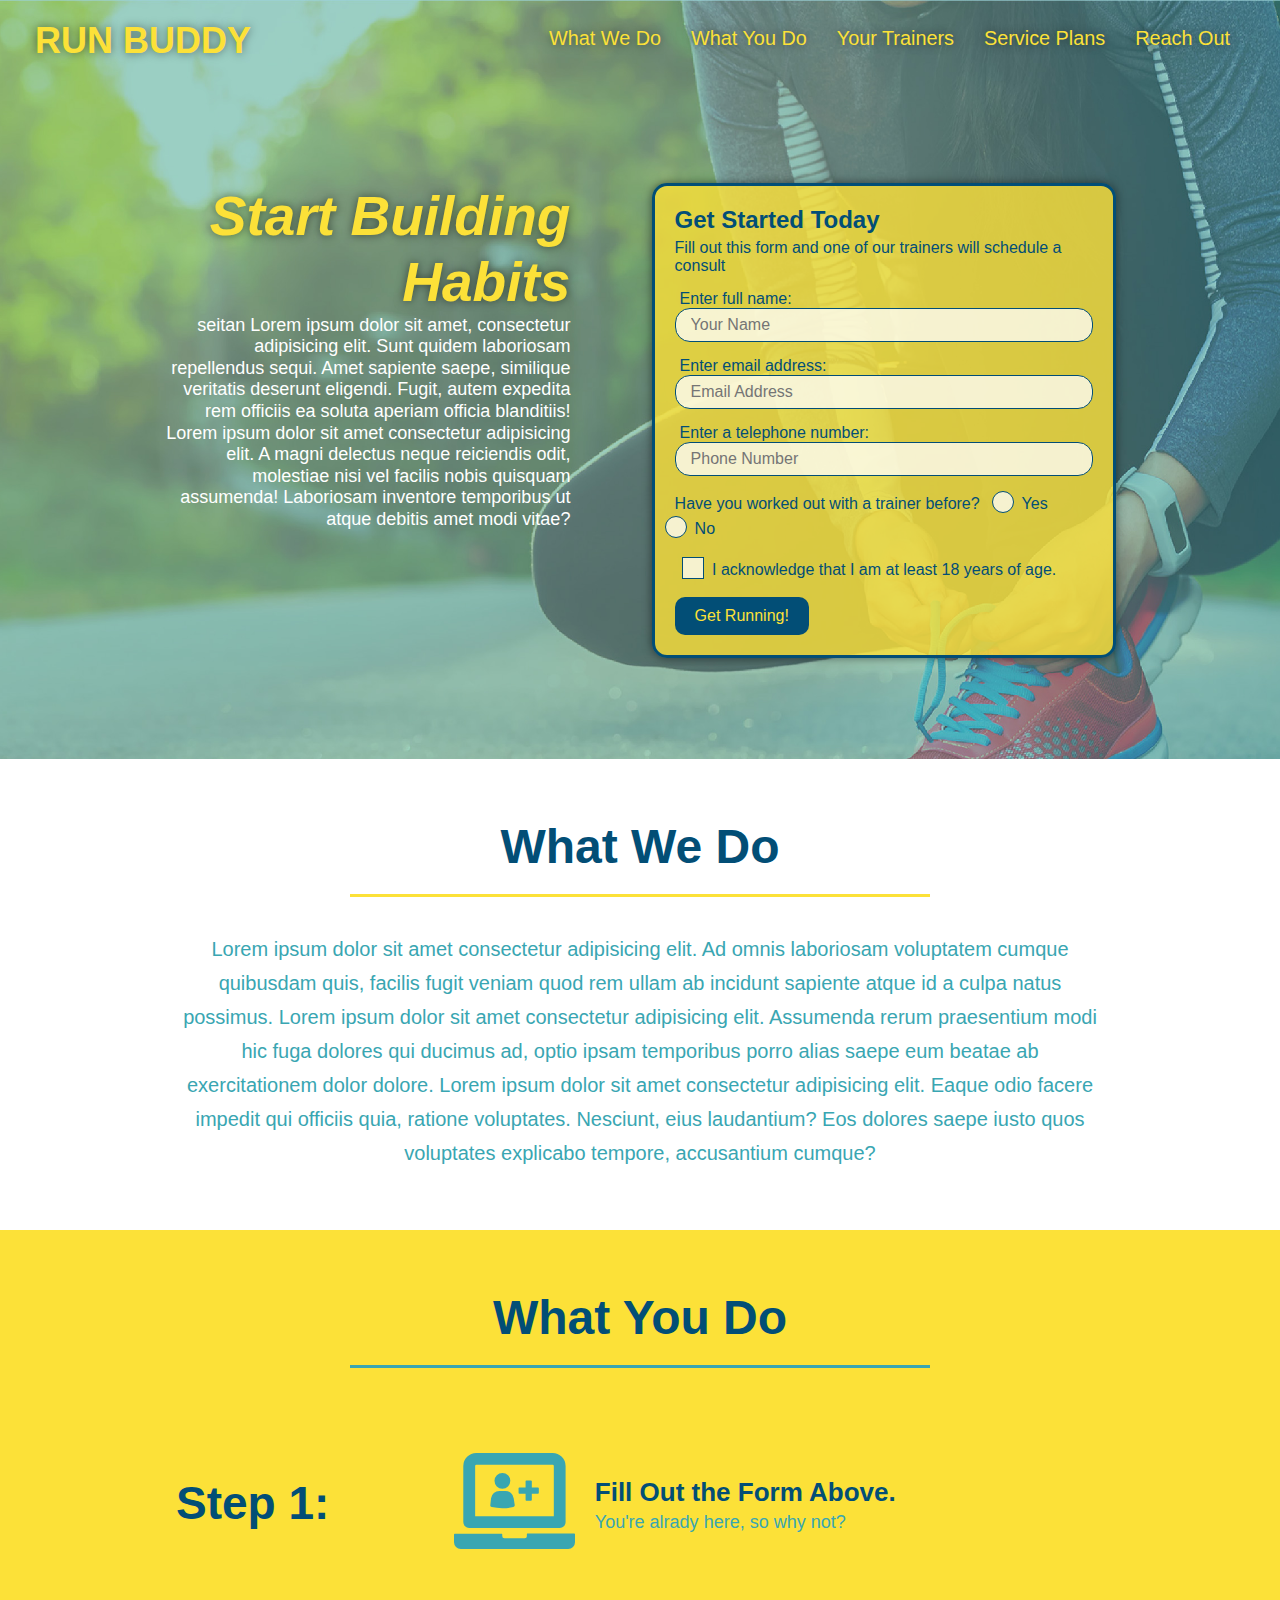
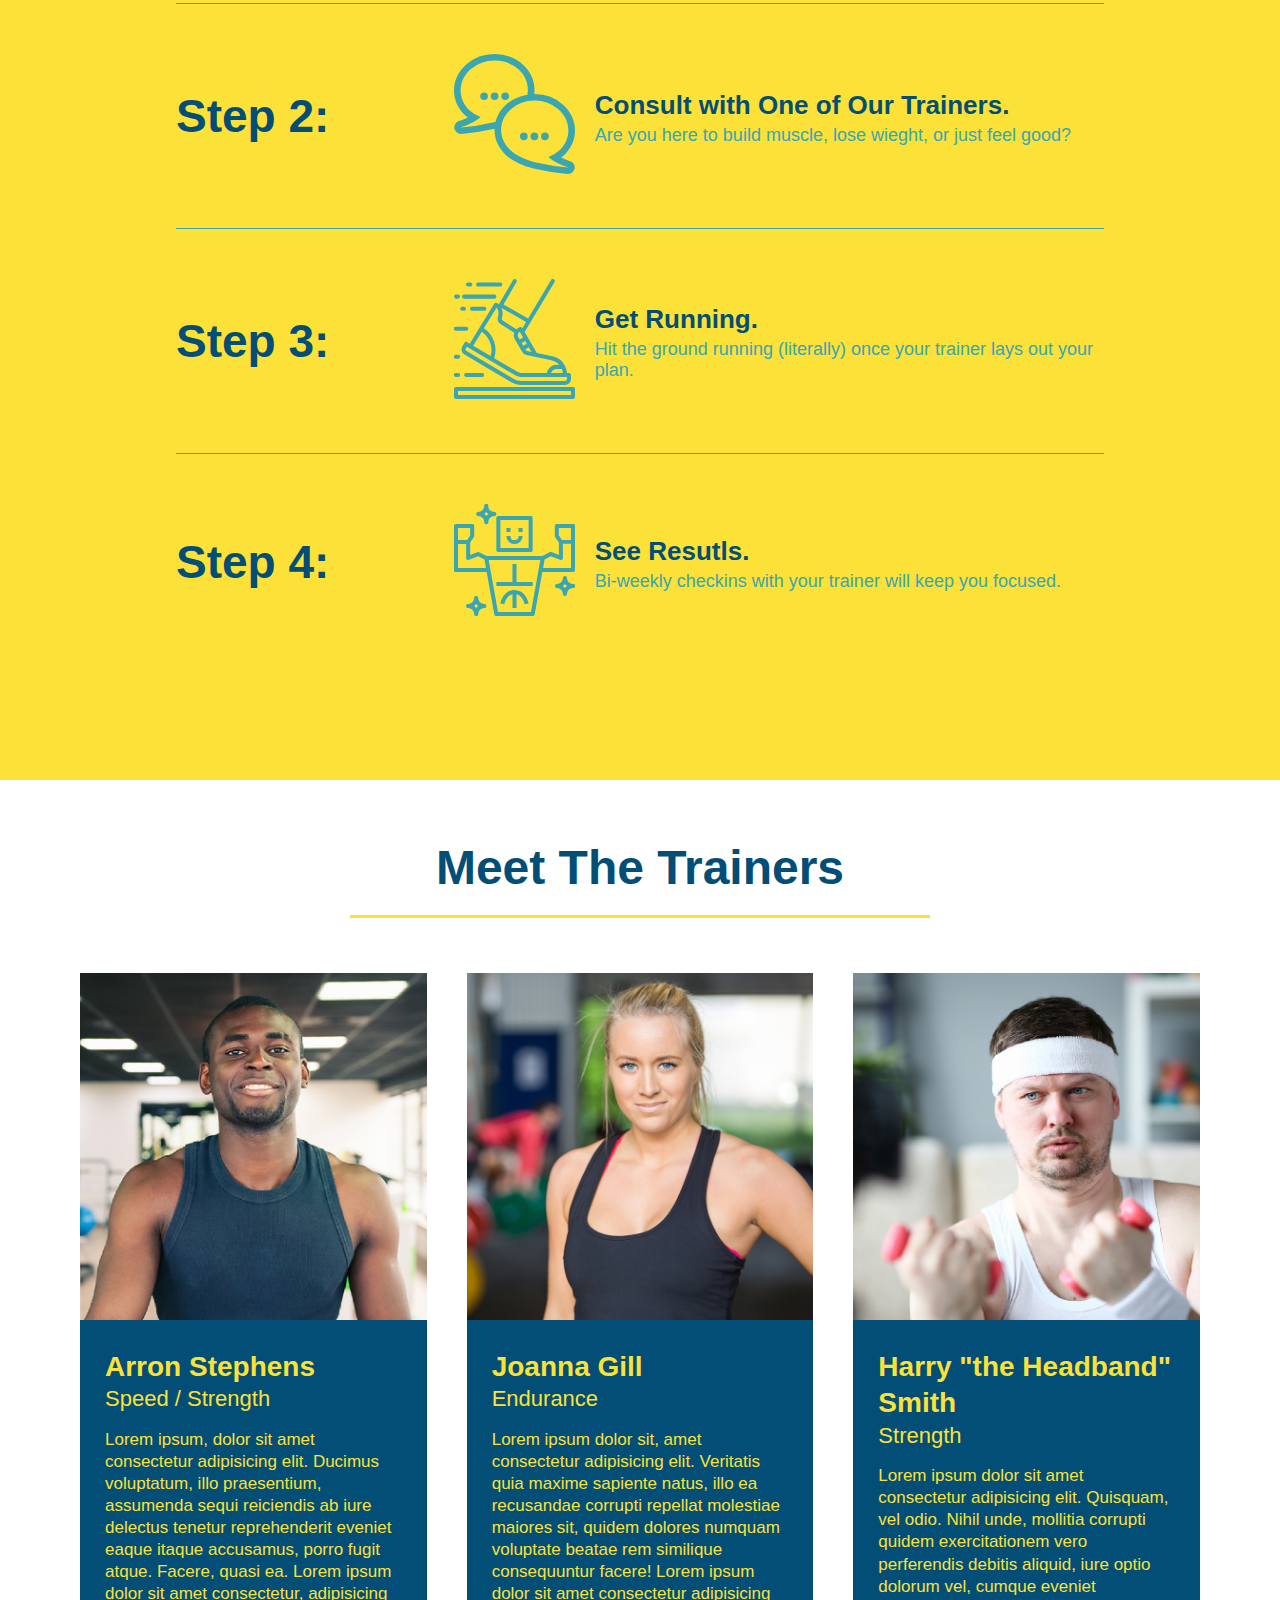
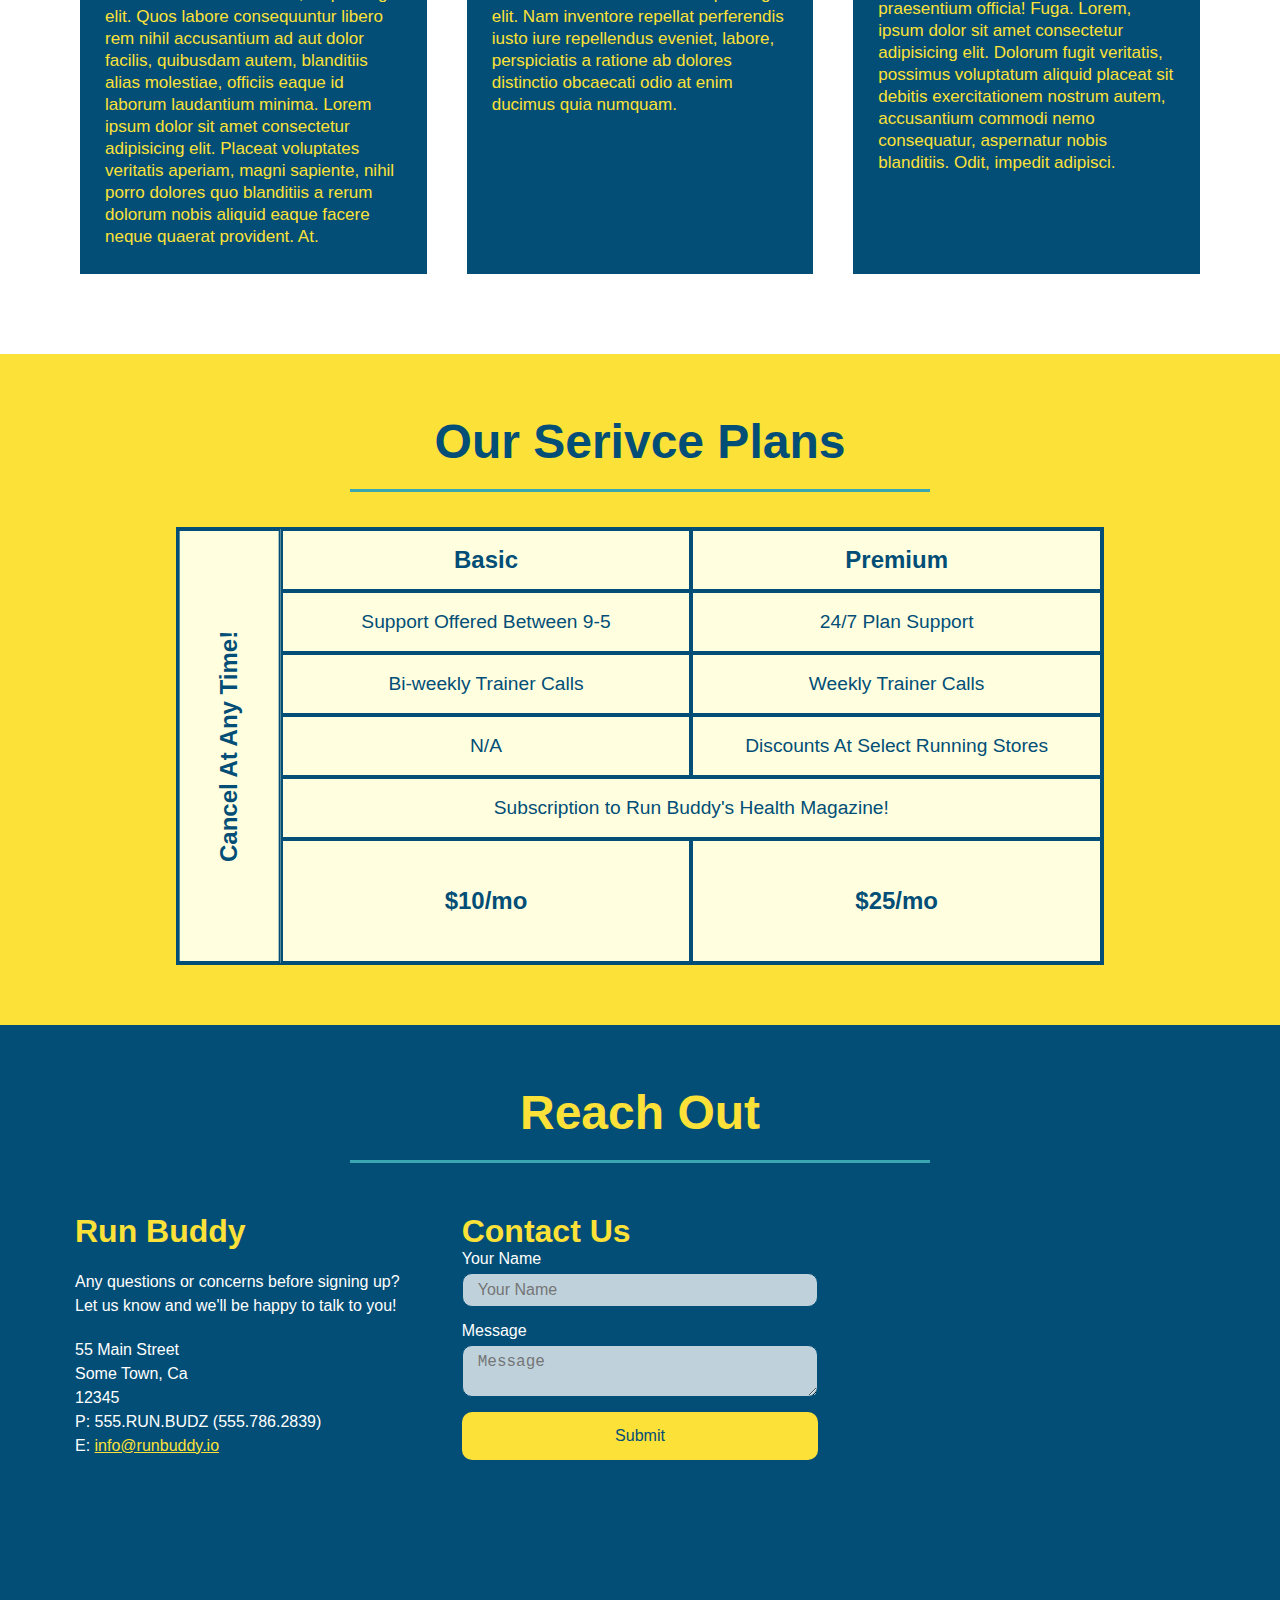
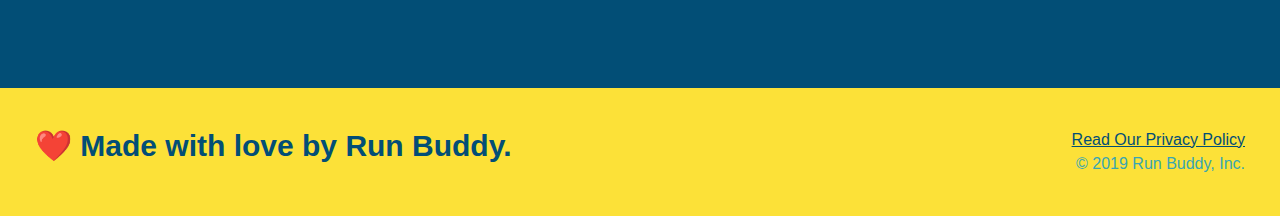
==== commit 54266f2e: "fixed some minor issues with index and css" ====
--- a/index.html
+++ b/index.html
@@ -73,10 +73,9 @@
                     </p>
 
                     <p>
-                        <span class = "checkbox-wrapper">
-                        <label for = "checkbox">I acknowledge that I am at least 18 years of age.
-                        </label>
-                    <input type = "checkbox" name = "age-confirm" id ="checkbox" />
+                        <span class = "checkbox-wrapper"> 
+                            <input type = "checkbox" name = "checkpoint1" id ="checkbox" />
+                        <label for = "checkbox">I acknowledge that I am at least 18 years of age.</label>
                     </span>
                 </p>
                 <button type="submit">
--- a/assets/css/runstyle.css
+++ b/assets/css/runstyle.css
@@ -181,7 +181,7 @@
         background: rgba(255,255,255,0.75);
         border: 1px solid var(--secondary-color);
         position: absolute;
-        top: -4;
+        top: -4px;
         left: -30px;
     }
     .radio-wrapper label::before {
@@ -209,12 +209,12 @@
         top: 1px;
         transform: rotate(-58deg);
     }
-    .checkbox-wrapper input+label::after, 
-    .radio-wrapper input+label::after{
+    .checkbox-wrapper input + label::after, 
+    .radio-wrapper input + label::after{
         content: none;
     }
-    .checkbox-wrapper input:checked+label::after, 
-    .radio-wrapper input:checked+label::after {
+    .checkbox-wrapper input:checked + label::after, 
+    .radio-wrapper input:checked + label::after {
         content: "";
     }
 
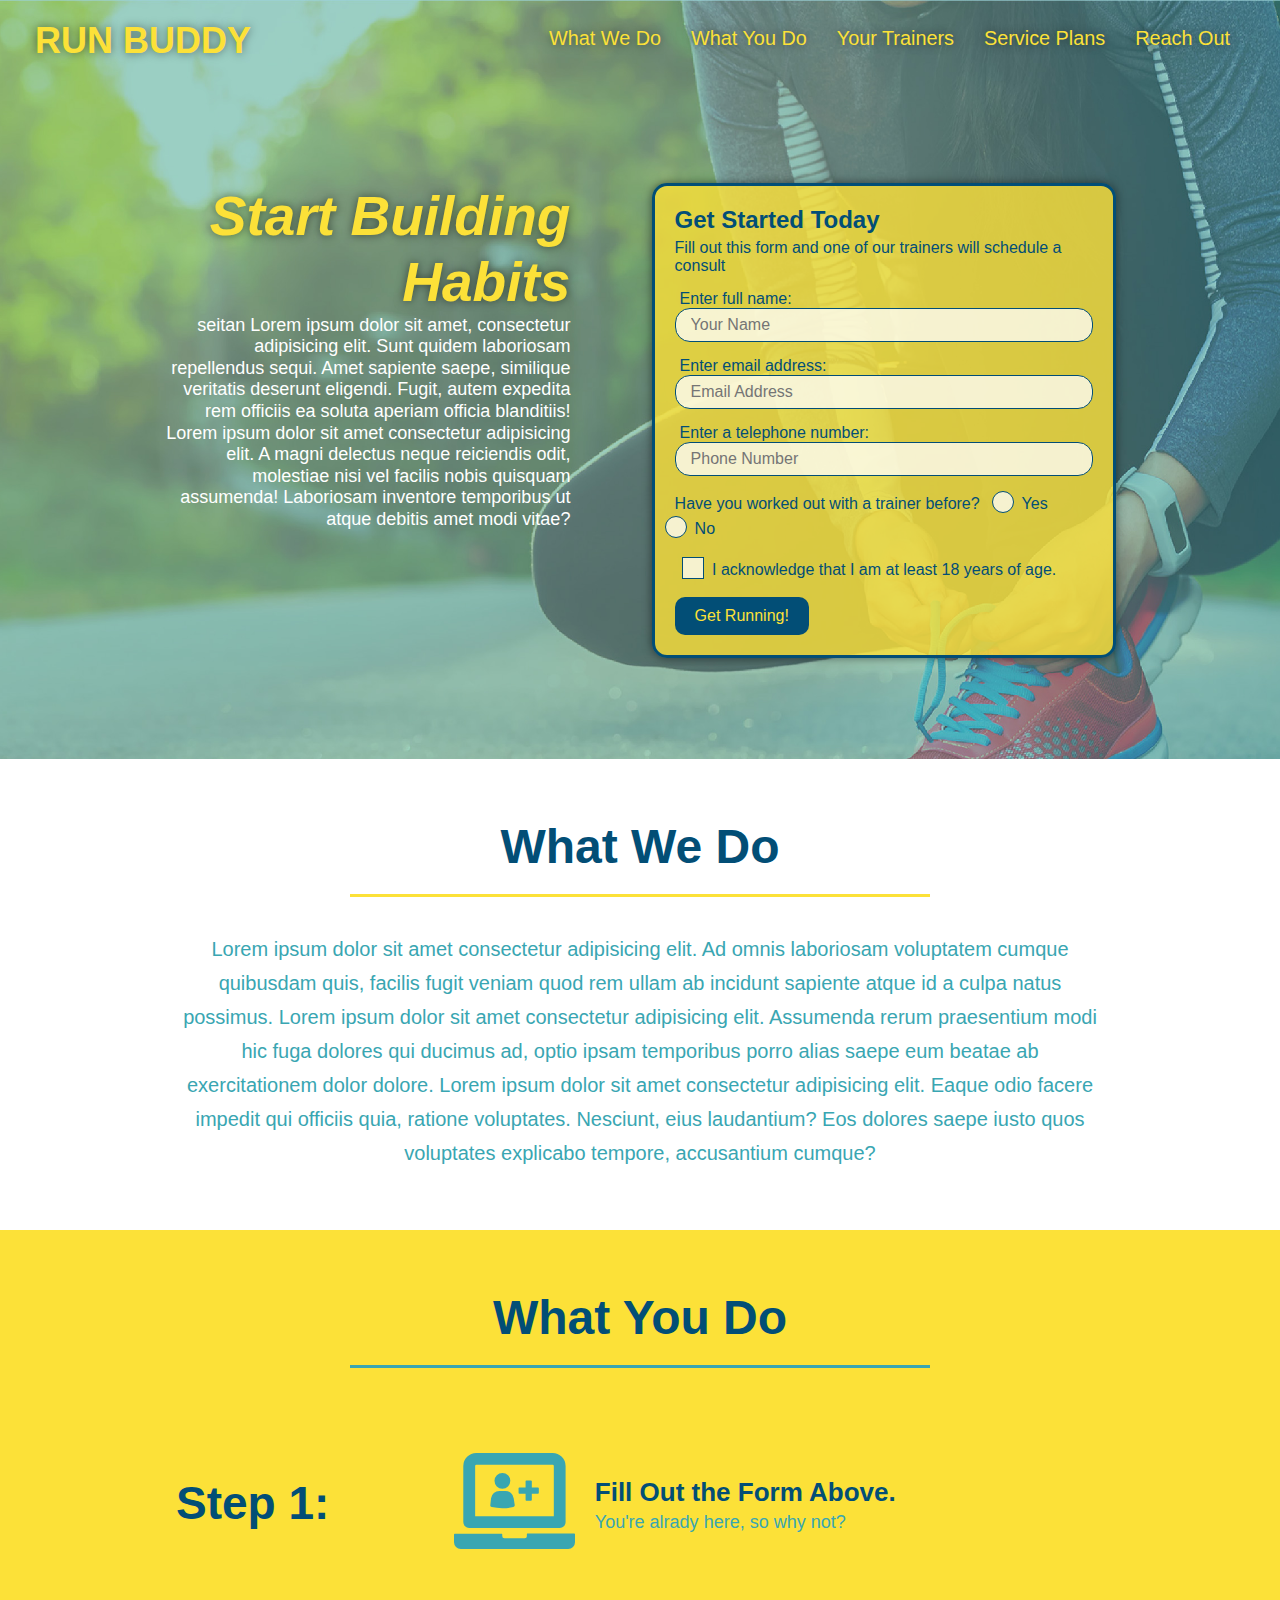
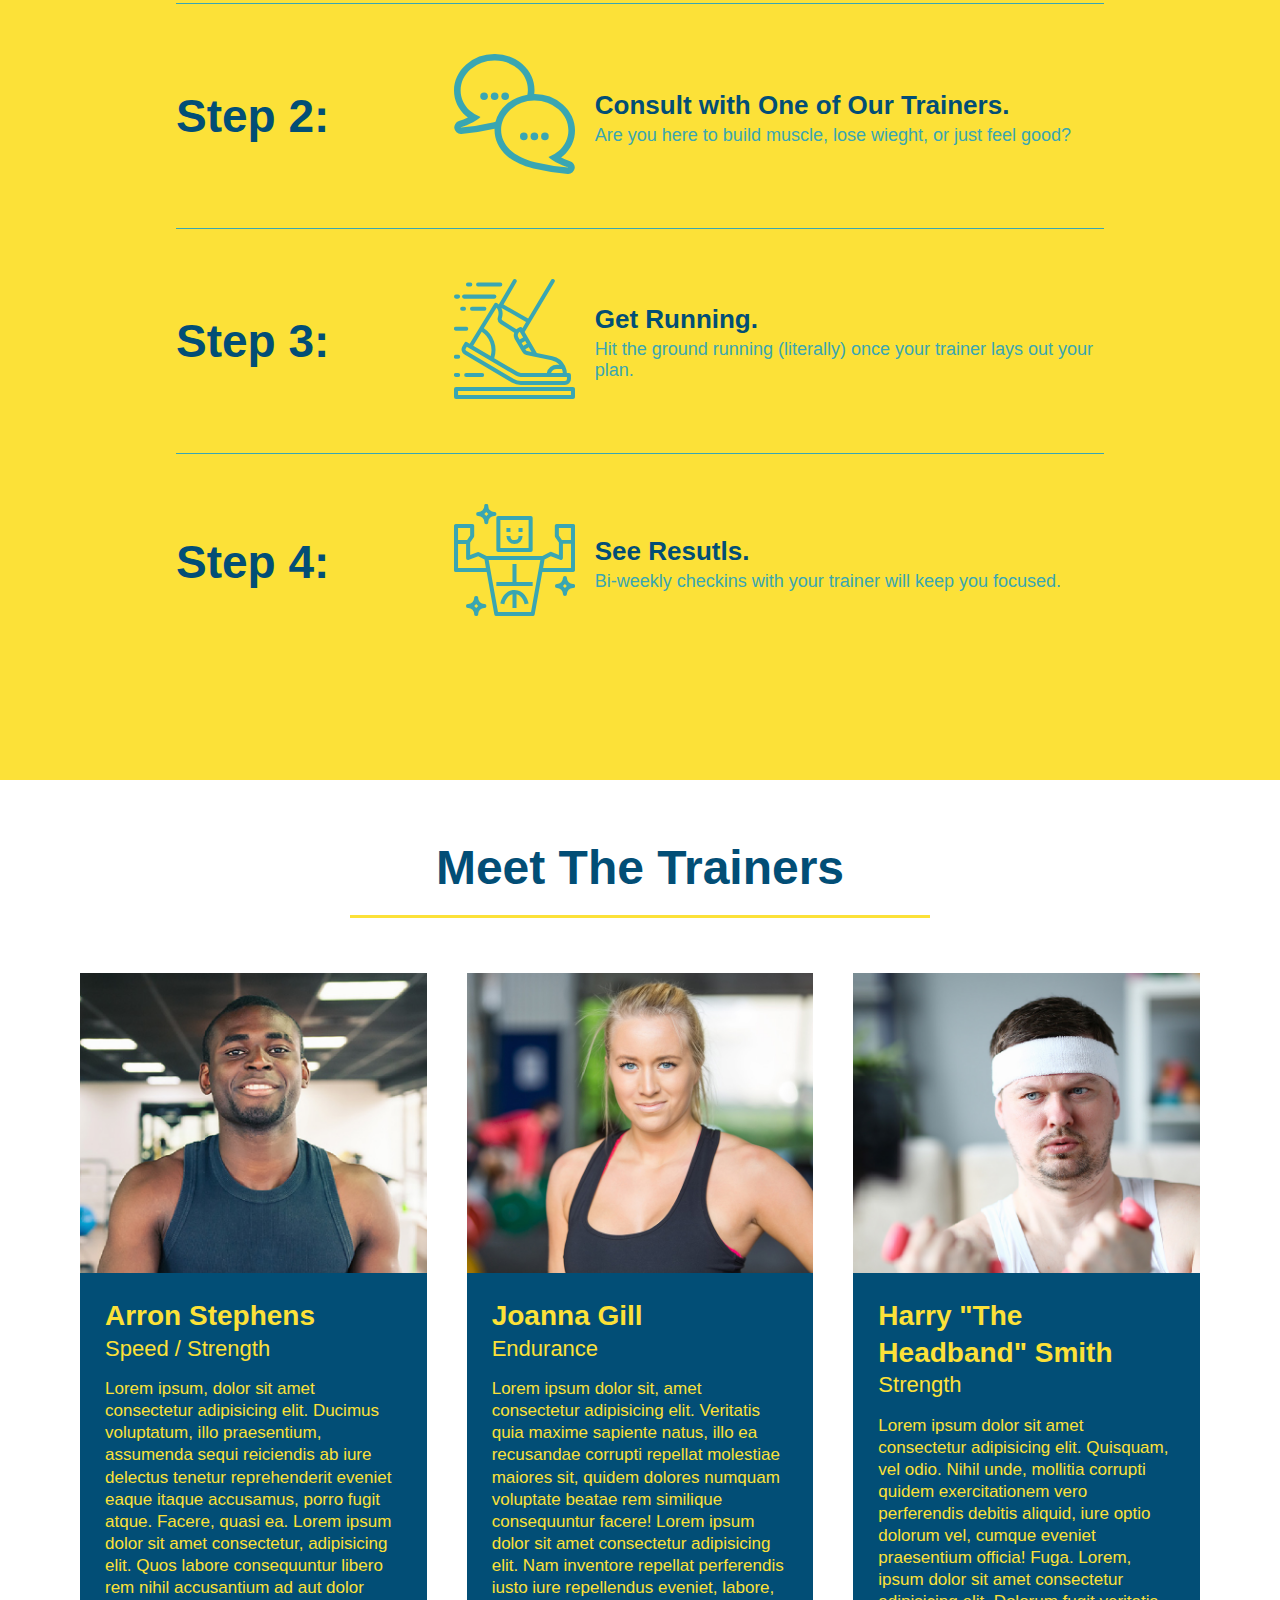
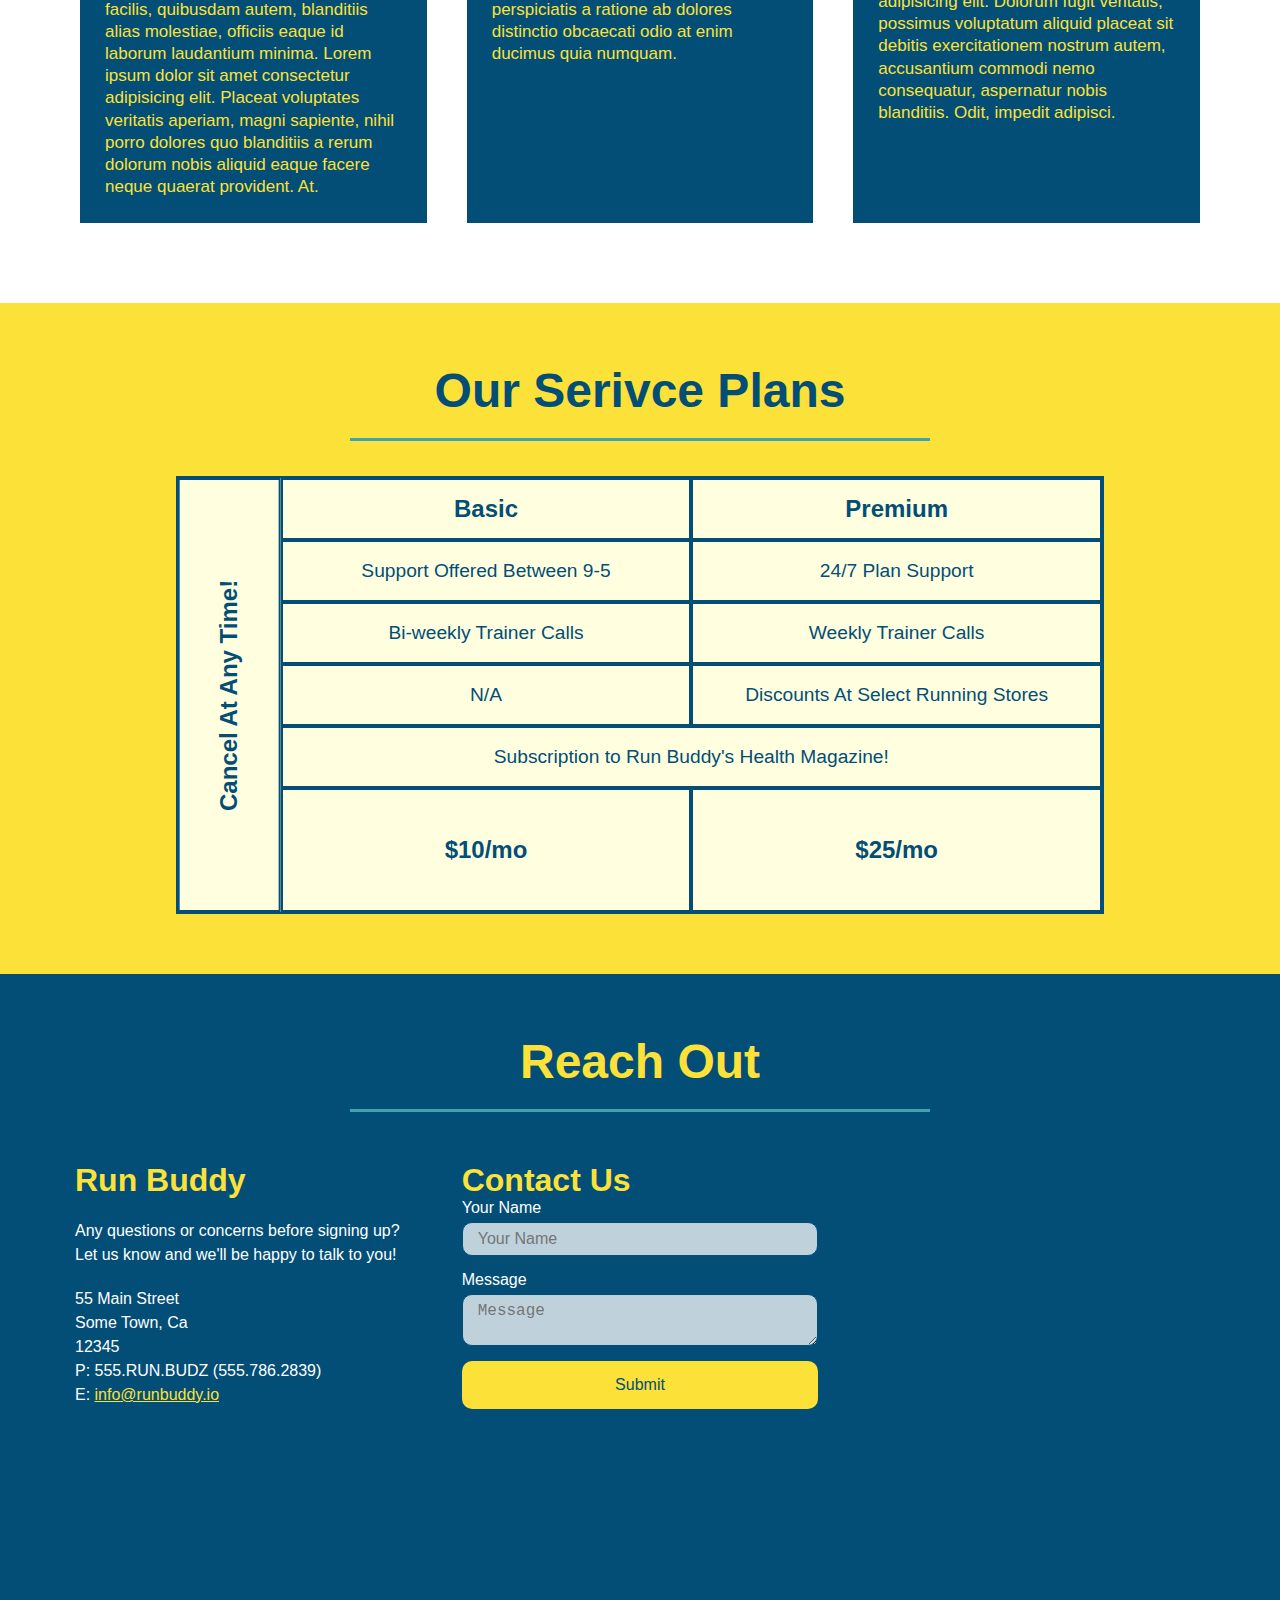
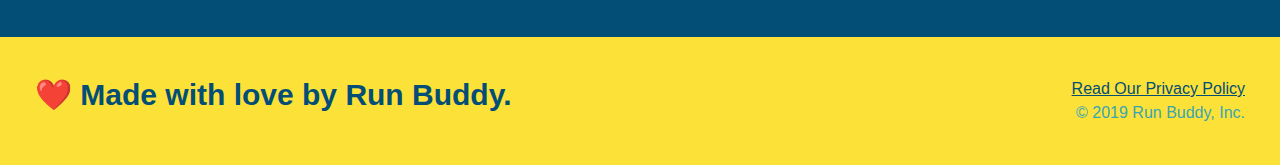
==== commit ea4e683c: "trainer hover animation" ====
--- a/index.html
+++ b/index.html
@@ -181,10 +181,15 @@
 
             <div class = "trainers">
             <article class = "trainer">
-                <img src = "./assets/images/trainer-1.jpg" alt ="Arron Stephens in his workout clothes, ready to pump iron"/>
-                <div class="trainer-bio">
-                    <h3 class = "trainer-name">Arron Stephens</h3>
-                    <h4 class = "trainer-role">Speed / Strength</h4>
+                <div class = "trainer-img trainer-1">
+                <div>
+                    <h3>Arron Stephens</h3>
+                    <h4>Speed / Strength</h4>
+                    </div>
+                </div>
+                    <div class="trainer-bio">
+                        <h3>Arron Stephens</h3>
+                        <h4>Speed / Strength</h4>
                     <p>
                         Lorem ipsum, dolor sit amet consectetur adipisicing elit. Ducimus voluptatum, illo praesentium, assumenda sequi reiciendis ab iure delectus tenetur reprehenderit eveniet eaque itaque accusamus, porro fugit atque. Facere, quasi ea. 
                         Lorem ipsum dolor sit amet consectetur, adipisicing elit. Quos labore consequuntur libero rem nihil accusantium ad aut dolor facilis, quibusdam autem, blanditiis alias molestiae, officiis eaque id laborum laudantium minima.
@@ -194,10 +199,15 @@
             </article>
 
             <article class = "trainer">
-                <img src="./assets/images/trainer-2.jpg"    alt="Joanna Gill cooling off after a workout"/>
-                <div class = "trainer-bio">
-                    <h3 class = "trainer-name">Joanna Gill</h3>
-                    <h4 class = "trainer-role">Endurance</h4>
+                <div class = "trainer-img trainer-2">
+                <div>
+                    <h3>Joanna Gill</h3>
+                    <h4>Endurance</h4>
+                </div>
+            </div>
+                    <div class = "trainer-bio">
+                        <h3>Joanna Gill</h3>
+                        <h4>Endurance</h4>
                     <p>
                         Lorem ipsum dolor sit, amet consectetur adipisicing elit. Veritatis quia maxime sapiente natus, illo ea recusandae corrupti repellat molestiae maiores sit, quidem dolores numquam voluptate beatae rem similique consequuntur facere!
                         Lorem ipsum dolor sit amet consectetur adipisicing elit. Nam inventore repellat perferendis iusto iure repellendus eveniet, labore, perspiciatis a ratione ab dolores distinctio obcaecati odio at enim ducimus quia numquam.
@@ -206,10 +216,15 @@
             </article>
 
             <article class = "trainer">
-                <img src="./assets/images/trainer-3.jpg" alt="Harry Smith wearing a headband and lifting comically small pink weights"/>
-                <div class = "trainer-bio">
-                    <h3 class = "trainer-name">Harry "the Headband" Smith</h3>
-                    <h4 class = "trainer-role">Strength</h4>
+                <div class = "trainer-img trainer-3">
+                <div>
+                    <h3>Harry "the Headband" Smith</h3>
+                    <h4>Strength</h4>
+                </div>
+                </div>
+                    <div class = "trainer-bio">
+                        <h3>Harry "The Headband" Smith</h3>
+                        <h4>Strength</h4>
                     <p>
                         Lorem ipsum dolor sit amet consectetur adipisicing elit. Quisquam, vel odio. Nihil unde, mollitia corrupti quidem exercitationem vero perferendis debitis aliquid, iure optio dolorum vel, cumque eveniet praesentium officia! Fuga.
                         Lorem, ipsum dolor sit amet consectetur adipisicing elit. Dolorum fugit veritatis, possimus voluptatum aliquid placeat sit debitis exercitationem nostrum autem, accusantium commodi nemo consequatur, aspernatur nobis blanditiis. Odit, impedit adipisci.
--- a/assets/css/runstyle.css
+++ b/assets/css/runstyle.css
@@ -302,9 +302,8 @@
         color: var(--primary-color);
         flex: 1;
     }
-    .trainer img {
-        width: 100%;
-    }
+    
+
     .trainer-bio {
         padding: 25px;
         line-height: 1.3;
@@ -319,6 +318,59 @@
     }
     .trainer-bio p {
         font-size: 17px;
+    }
+    .trainer-1 {
+        background-image: url("../images/trainer-1.jpg")
+    } 
+    .trainer-2 {
+        background-image: url("../images/trainer-2.jpg");
+    }
+    .trainer-3 {
+        background-image: url("../images/trainer-3.jpg")
+    }
+    
+    .trainer-img {
+        width: 100%;
+        min-height: 300px;
+        background-size: cover;
+        display: flex;
+        padding: 15px;
+        align-items: flex-end;
+        position: relative;
+        overflow: hidden;
+    }
+    .trainer:hover  .trainer-img::after {
+        opacity: 1;
+    }
+    .trainer-img::after {
+        content: "";
+        height: 100%;
+        width: 100%;
+        background: linear-gradient(rgba(252,225,56,0.3), var(--secondary-color));
+        position: absolute;
+        top: 0;
+        left: 0;
+        opacity: 0;
+        transition: 0.5s;
+    }
+    .trainer-img h3 {
+        position: relative;
+        z-index: 1;
+        font-size: 28px;
+        margin-bottom: 5px;
+        top: 200px;
+        transition: 0.6s;
+    }
+    .trainer-img h4 {
+        position: relative;
+        z-index: 1;
+        font-size: 22px;
+        top: 200px;
+        transition: 0.6s;
+        transition-delay: .2s;
+    }
+    .trainer:hover  .trainer-img h3,   .trainer:hover   .trainer-img h4{
+        top: 0;
     }
        /* SERVICE STYLES BEGIN */
     .services {
